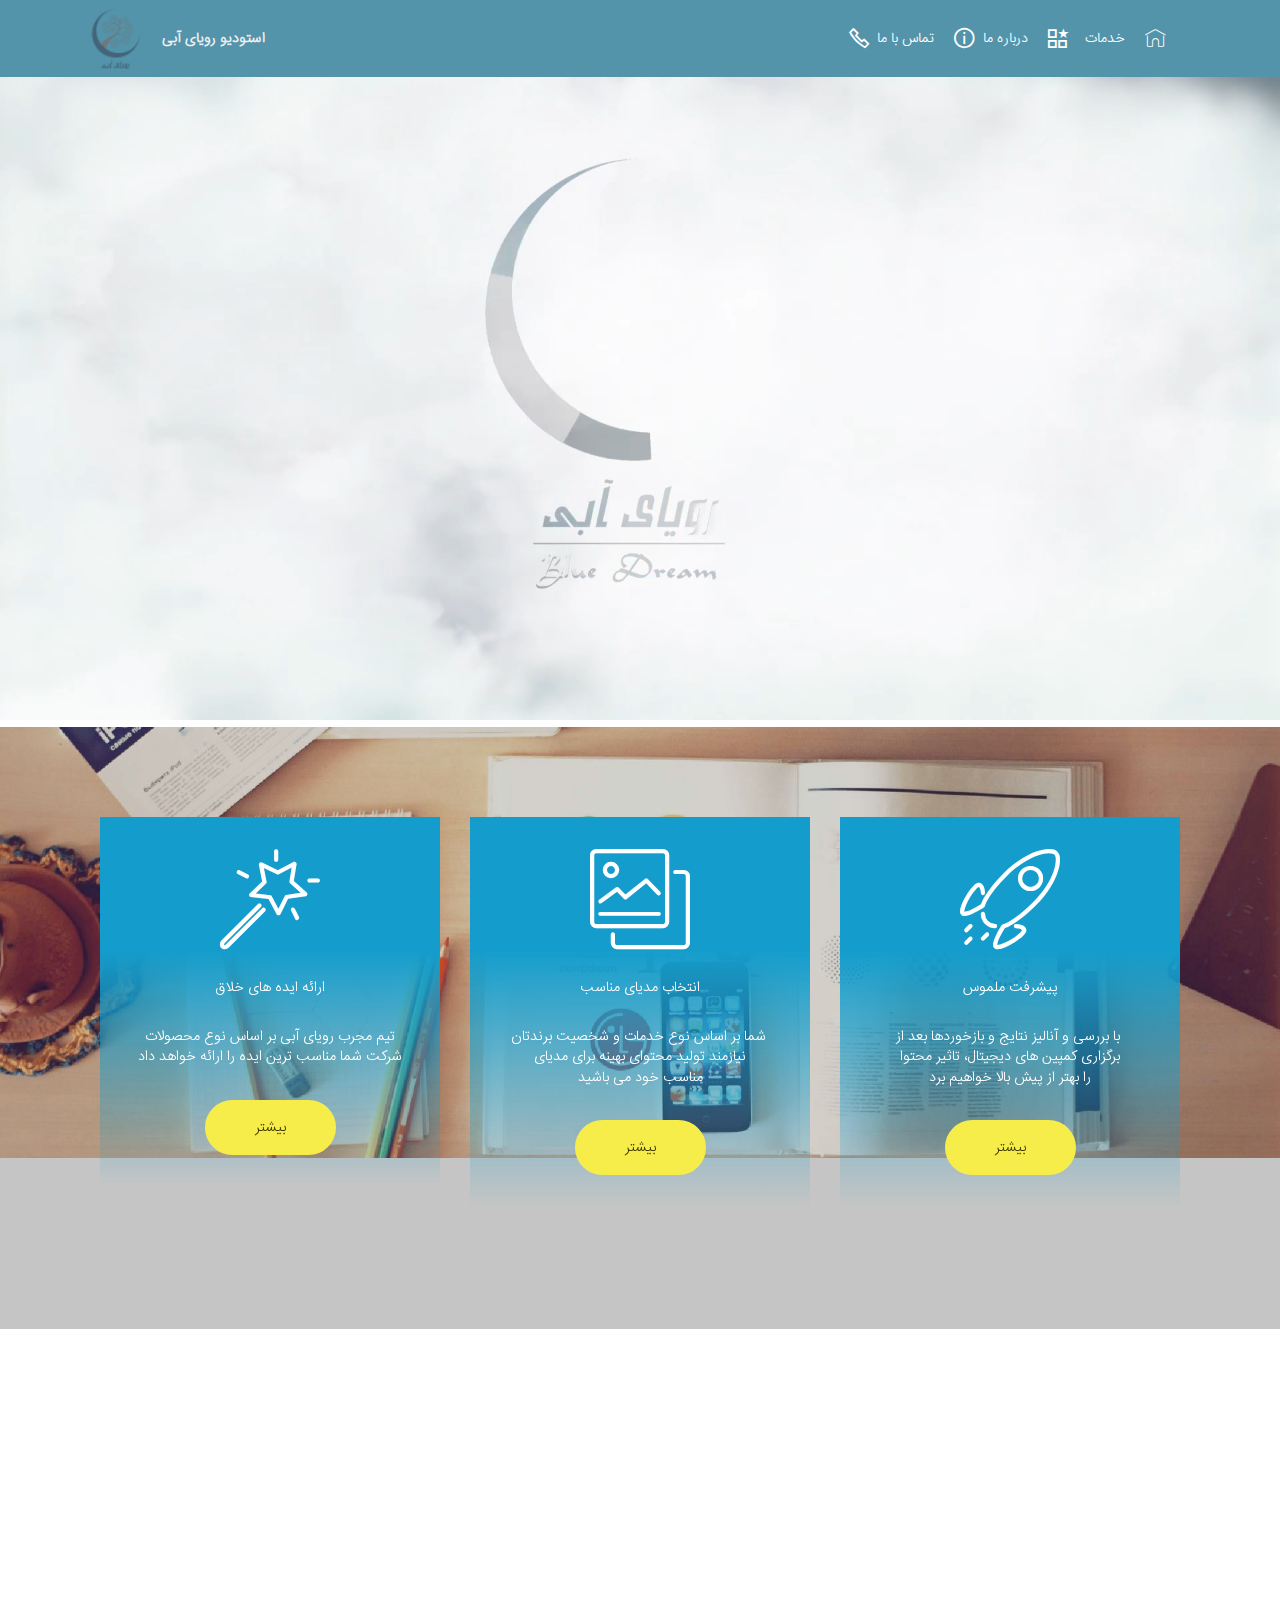
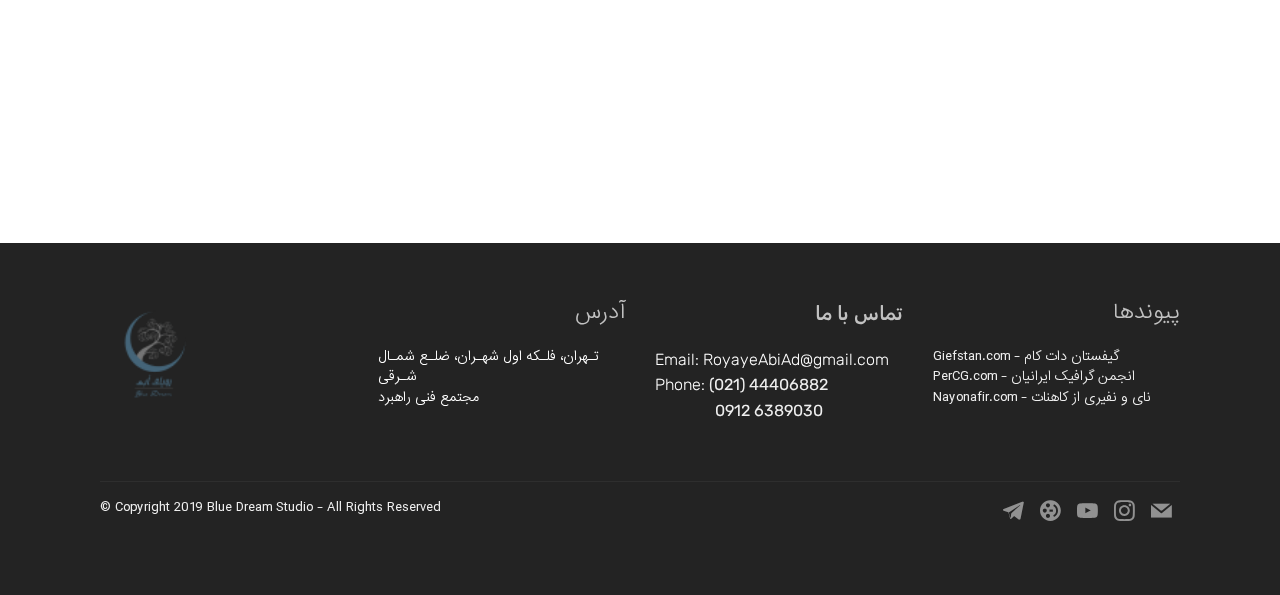
==== aboutus.html @ 504eef35 "ok" ====
<!DOCTYPE html>
<html  >
<head>
 
  <meta charset="UTF-8">
  <meta http-equiv="X-UA-Compatible" content="IE=edge">
  
  <meta name="viewport" content="width=device-width, initial-scale=1, minimum-scale=1">
  <link rel="shortcut icon" href="assets/images/logotransparent-1-96x74.png" type="image/x-icon">
  <meta name="description" content="صفحه ارتباط با استودیو رویای آبی">
  
  <title>درباره ما</title>
  <link rel="stylesheet" href="assets/web/assets/mobirise-icons2/mobirise2.css">
  <link rel="stylesheet" href="assets/web/assets/mobirise-icons/mobirise-icons.css">
  <link rel="stylesheet" href="assets/tether/tether.min.css">
  <link rel="stylesheet" href="assets/bootstrap/css/bootstrap.min.css">
  <link rel="stylesheet" href="assets/bootstrap/css/bootstrap-grid.min.css">
  <link rel="stylesheet" href="assets/bootstrap/css/bootstrap-reboot.min.css">
  <link rel="stylesheet" href="assets/dropdown/css/style.css">
  <link rel="stylesheet" href="assets/socicon/css/styles.css">
  <link rel="stylesheet" href="assets/theme/css/style.css">
  <link href="assets/fonts/style.css" rel="stylesheet">
  <link rel="stylesheet" href="assets/MH/css/mbr-additional.css" type="text/css">
  
  
  
</head>
<body>
  <section class="menu cid-rrZUetpNCI" once="menu" id="menu1-r">

    

    <nav class="navbar navbar-expand beta-menu navbar-dropdown align-items-center navbar-fixed-top navbar-toggleable-sm">
        <button class="navbar-toggler navbar-toggler-right" type="button" data-toggle="collapse" data-target="#navbarSupportedContent" aria-controls="navbarSupportedContent" aria-expanded="false" aria-label="Toggle navigation">
            <div class="hamburger">
                <span></span>
                <span></span>
                <span></span>
                <span></span>
            </div>
        </button>
        <div class="menu-logo">
            <div class="navbar-brand">
                <span class="navbar-logo">
                    <a href="index.html">
                         <img src="assets/images/logotransparent-1-96x74.png" alt="Blue Dream Studio" title="Blue Dream Studio" style="height: 3.8rem;">
                    </a>
                </span>
                <span class="navbar-caption-wrap"><a class="navbar-caption text-primary display-7" href="index.html">استودیو رویای آبی</a></span>
            </div>
        </div>
         <div class="collapse navbar-collapse" id="navbarSupportedContent">
            <ul class="navbar-nav nav-dropdown nav-right" data-app-modern-menu="true"><li class="nav-item">
                    <a class="nav-link link text-white display-7" href="">
                        </a>
                </li>
                <li class="nav-item"><a class="nav-link link text-white display-7" href="Contact.html"><span class="mobi-mbri mobi-mbri-phone mbr-iconfont mbr-iconfont-btn"></span>
                        تماس با ما</a></li><li class="nav-item"><a class="nav-link link text-white display-7" href="aboutus.html"><span class="mobi-mbri mobi-mbri-info mbr-iconfont mbr-iconfont-btn"></span>
                        درباره ما</a></li><li class="nav-item"><a class="nav-link link text-white display-7" href="services.html"><span class="mobi-mbri mobi-mbri-features mbr-iconfont mbr-iconfont-btn"></span>
                        &nbsp; خدمات</a></li><li class="nav-item">
                    <a class="nav-link link text-white display-7" href="index.html"><span class="mbri-home mbr-iconfont mbr-iconfont-btn"></span>&nbsp; &nbsp;&nbsp;</a>
                </li></ul>
            
        </div>
    </nav>
</section>
         		<video width="100%"  autoplay loop muted>
  <source src="assets/images/RoyayeAbiLogolow.mp4" type="video/mp4">
   
Your browser does not support the video tag.
</video> 
 

<section class="features8 cid-rs011pUwCo mbr-parallax-background" id="features8-10">

    

    <div class="mbr-overlay" style="opacity: 0.2; background-color: rgb(35, 35, 35);">
    </div>

    <div class="container">
        <div class="media-container-row">

            <div class="card  col-12 col-md-6 col-lg-4">
                <div class="card-img">
                    <span class="mbr-iconfont mbri-magic-stick"></span>
                </div>
                <div class="card-box align-center">
                    <h4 class="card-title mbr-fonts-style display-7">ارائه ایده های خلاق</h4>
                    <p class="mbr-text mbr-fonts-style display-7">
                       تیم مجرب رویای آبی بر اساس نوع محصولات<br>شرکت شما مناسب ترین ایده را ارائه خواهد داد</p>
                    <div class="mbr-section-btn text-center"><a href="aboutus.html" class="btn btn-success display-7">بیشتر</a></div>
                </div>
            </div>

            <div class="card  col-12 col-md-6 col-lg-4">
                <div class="card-img">
                    <span class="mbr-iconfont mbri-photos"></span>
                </div>
                <div class="card-box align-center">
                    <h4 class="card-title mbr-fonts-style display-7">
                        انتخاب مدیای مناسب</h4>
                    <p class="mbr-text mbr-fonts-style display-7">شما بر اساس نوع خدمات و شخصیت برندتان&nbsp;<br>نیازمند تولید محتوای بهینه برای مدیای<br>مناسب خود می باشید</p>
                    <div class="mbr-section-btn text-center"><a href="aboutus.html" class="btn btn-success display-7">
                            بیشتر</a></div>
                </div>
            </div>

            <div class="card  col-12 col-md-6 col-lg-4">
                <div class="card-img">
                    <span class="mbr-iconfont mbri-rocket"></span>
                </div>
                <div class="card-box align-center">
                    <h4 class="card-title mbr-fonts-style display-7">پیشرفت ملموس</h4>
                    <p class="mbr-text mbr-fonts-style display-7">با بررسی و آنالیز نتایج و بازخوردها بعد از&nbsp;<br>برگزاری کمپین های دیجیتال، تاثیر محتوا<br>را بهتر از پیش بالا خواهیم برد</p>
                    <div class="mbr-section-btn text-center"><a href="aboutus.html" class="btn btn-success display-7">
                            بیشتر</a></div>
                </div>
            </div>

            
        </div>
    </div>
</section>

<section class="mbr-section article content1 cid-rs01nI4lnf" id="content1-11">
    
     

    <div class="container">
        <div class="media-container-row">

		
            <div class="mbr-text col-12 mbr-fonts-style display-7 col-md-12"><p>
             <iframe style="border:none" width="450em" height="250em" scrolling="no" src="assets/d3.html "></iframe>  

				</div>
			 
    </div>
</section>

<section class="cid-rrZUev8ZhZ" id="footer1-u">

    

    

    <div class="container">
        <div class="media-container-row content text-white">
            <div class="col-12 col-md-3">
                <div class="media-wrap">
                    <a href="index.html">
                        <img src="assets/images/logotransparent-96x74.png" alt="Blue Dream Studio" title="Blue Dream Studio">
                    </a>
                </div>
            </div>
            <div class="col-12 col-md-3 mbr-fonts-style display-7">
                <h5 class="pb-3">
                    آدرس</h5>
                <p class="mbr-text">تـهران، فلـکه اول شهـران، ضلـع شمـال شـرقی &nbsp;<br>مجتمع فنی راهبرد</p>
            </div>
            <div class="col-12 col-md-3 mbr-fonts-style display-4">
                <h5 class="pb-3">
                    تماس با ما</h5>
                <p class="mbr-text">
                    Email: RoyayeAbiAd@gmail.com &nbsp;&nbsp;<br>Phone: <a href="tel:02144406882">(021) 44406882</a><br>&nbsp; &nbsp; &nbsp; &nbsp; &nbsp; &nbsp; &nbsp; &nbsp;<a href="tel:00989126389030 ">0912 6389030 </a>&nbsp; &nbsp; &nbsp; &nbsp; &nbsp;<br><br></p>
            </div>
            <div class="col-12 col-md-3 mbr-fonts-style display-7">
                <h5 class="pb-3">پیوندها</h5>
                <p class="mbr-text"><a href="http://gifestan.com" target="_blank">Giefstan.com - گیفستان دات کام</a><br><a href="http://percg.com" target="_blank">PerCG.com - انجمن گرافیک ایرانیان</a><br><a class="text-primary" href="http://nayonafir.com" target="_blank">Nayonafir.com - نای و نفیری از کاهنات</a></p>
            </div>
        </div>
        <div class="footer-lower">
            <div class="media-container-row">
                <div class="col-sm-12">
                    <hr>
                </div>
            </div>
            <div class="media-container-row mbr-white">
                <div class="col-sm-6 copyright">
                    <p class="mbr-text mbr-fonts-style display-7"><a href="index.html">
                        © Copyright 2019 Blue Dream Studio - All Rights Reserved
                    </a></p>
                </div>
                <div class="col-md-6">
                    <div class="social-list align-right">
                        <div class="soc-item">
                            <a href="https://telegram.me/royayeabi_studio" target="_blank">
                                <span class="mbr-iconfont mbr-iconfont-social socicon-telegram socicon"></span>
                            </a>
                        </div>
                        <div class="soc-item">
                            <a href="https://www.aparat.com/MiladHatam_Video" target="_blank">
                                <span class="mbr-iconfont mbr-iconfont-social socicon-filmweb socicon"></span>
                            </a>
                        </div>
                        <div class="soc-item">
                            <a href="https://www.youtube.com/channel/UCmaYVQgAFOvryqPylAydttg" target="_blank">
                                <span class="mbr-iconfont mbr-iconfont-social socicon-youtube socicon"></span>
                            </a>
                        </div>
                        <div class="soc-item">
                            <a href="https://instagram.com/royayeabi_studio" target="_blank">
                                <span class="mbr-iconfont mbr-iconfont-social socicon-instagram socicon"></span>
                            </a>
                        </div>
                        <div class="soc-item">
                            <a href="mailto:RoyayeAbiAd@gmail.com">
                                <span class="mbr-iconfont mbr-iconfont-social socicon-mail socicon"></span>
                            </a>
                        </div>
                        
                    </div>
                </div>
            </div>
        </div>
    </div>
</section>


  <script src="assets/web/assets/jquery/jquery.min.js"></script>
  <script src="assets/popper/popper.min.js"></script>
  <script src="assets/tether/tether.min.js"></script>
  <script src="assets/bootstrap/js/bootstrap.min.js"></script>
  <script src="assets/dropdown/js/script.min.js"></script>
  <script src="assets/ytplayer/jquery.mb.ytplayer.min.js"></script>
  <script src="assets/vimeoplayer/jquery.mb.vimeo_player.js"></script>
  <script src="assets/parallax/jarallax.min.js"></script>
  <script src="assets/smoothscroll/smooth-scroll.js"></script>
  <script src="assets/touchswipe/jquery.touch-swipe.min.js"></script>
  <script src="assets/theme/js/script.js"></script>
  
  
</body>
</html>
---- assets/web/assets/mobirise-icons2/mobirise2.css ----
@font-face {
  font-family: 'Moririse2';
  src:  url('mobirise2.eot?f2bix4');
  src:  url('mobirise2.eot?f2bix4#iefix') format('embedded-opentype'),
    url('mobirise2.ttf?f2bix4') format('truetype'),
    url('mobirise2.woff?f2bix4') format('woff'),
    url('mobirise2.svg?f2bix4#mobirise2') format('svg');
  font-weight: normal;
  font-style: normal;
}

[class^="mobi-"], [class*=" mobi-"] {
  /* use !important to prevent issues with browser extensions that change fonts */
  font-family: 'Moririse2' !important;
  speak: none;
  font-style: normal;
  font-weight: normal;
  font-variant: normal;
  text-transform: none;
  line-height: 1;

  /* Better Font Rendering =========== */
  -webkit-font-smoothing: antialiased;
  -moz-osx-font-smoothing: grayscale;
}

.mobi-mbri-add-submenu:before {
  content: "\e900";
}
.mobi-mbri-alert:before {
  content: "\e901";
}
.mobi-mbri-align-center:before {
  content: "\e902";
}
.mobi-mbri-align-justify:before {
  content: "\e903";
}
.mobi-mbri-align-left:before {
  content: "\e904";
}
.mobi-mbri-align-right:before {
  content: "\e905";
}
.mobi-mbri-android:before {
  content: "\e906";
}
.mobi-mbri-apple:before {
  content: "\e907";
}
.mobi-mbri-arrow-down:before {
  content: "\e908";
}
.mobi-mbri-arrow-next:before {
  content: "\e909";
}
.mobi-mbri-arrow-prev:before {
  content: "\e90a";
}
.mobi-mbri-arrow-up:before {
  content: "\e90b";
}
.mobi-mbri-bold:before {
  content: "\e90c";
}
.mobi-mbri-bookmark:before {
  content: "\e90d";
}
.mobi-mbri-bootstrap:before {
  content: "\e90e";
}
.mobi-mbri-briefcase:before {
  content: "\e90f";
}
.mobi-mbri-browse:before {
  content: "\e910";
}
.mobi-mbri-bulleted-list:before {
  content: "\e911";
}
.mobi-mbri-calendar:before {
  content: "\e912";
}
.mobi-mbri-camera:before {
  content: "\e913";
}
.mobi-mbri-cart-add:before {
  content: "\e914";
}
.mobi-mbri-cart-full:before {
  content: "\e915";
}
.mobi-mbri-cash:before {
  content: "\e916";
}
.mobi-mbri-change-style:before {
  content: "\e917";
}
.mobi-mbri-chat:before {
  content: "\e918";
}
.mobi-mbri-clock:before {
  content: "\e919";
}
.mobi-mbri-close:before {
  content: "\e91a";
}
.mobi-mbri-cloud:before {
  content: "\e91b";
}
.mobi-mbri-code:before {
  content: "\e91c";
}
.mobi-mbri-contact-form:before {
  content: "\e91d";
}
.mobi-mbri-credit-card:before {
  content: "\e91e";
}
.mobi-mbri-cursor-click:before {
  content: "\e91f";
}
.mobi-mbri-cust-feedback:before {
  content: "\e920";
}
.mobi-mbri-database:before {
  content: "\e921";
}
.mobi-mbri-delivery:before {
  content: "\e922";
}
.mobi-mbri-desktop:before {
  content: "\e923";
}
.mobi-mbri-devices:before {
  content: "\e924";
}
.mobi-mbri-down:before {
  content: "\e925";
}
.mobi-mbri-download-2:before {
  content: "\e926";
}
.mobi-mbri-download:before {
  content: "\e927";
}
.mobi-mbri-drag-n-drop-2:before {
  content: "\e928";
}
.mobi-mbri-drag-n-drop:before {
  content: "\e929";
}
.mobi-mbri-edit-2:before {
  content: "\e92a";
}
.mobi-mbri-edit:before {
  content: "\e92b";
}
.mobi-mbri-error:before {
  content: "\e92c";
}
.mobi-mbri-extension:before {
  content: "\e92d";
}
.mobi-mbri-features:before {
  content: "\e92e";
}
.mobi-mbri-file:before {
  content: "\e92f";
}
.mobi-mbri-flag:before {
  content: "\e930";
}
.mobi-mbri-folder:before {
  content: "\e931";
}
.mobi-mbri-gift:before {
  content: "\e932";
}
.mobi-mbri-github:before {
  content: "\e933";
}
.mobi-mbri-globe-2:before {
  content: "\e934";
}
.mobi-mbri-globe:before {
  content: "\e935";
}
.mobi-mbri-growing-chart:before {
  content: "\e936";
}
.mobi-mbri-hearth:before {
  content: "\e937";
}
.mobi-mbri-help:before {
  content: "\e938";
}
.mobi-mbri-home:before {
  content: "\e939";
}
.mobi-mbri-hot-cup:before {
  content: "\e93a";
}
.mobi-mbri-idea:before {
  content: "\e93b";
}
.mobi-mbri-image-gallery:before {
  content: "\e93c";
}
.mobi-mbri-image-slider:before {
  content: "\e93d";
}
.mobi-mbri-info:before {
  content: "\e93e";
}
.mobi-mbri-italic:before {
  content: "\e93f";
}
.mobi-mbri-key:before {
  content: "\e940";
}
.mobi-mbri-laptop:before {
  content: "\e941";
}
.mobi-mbri-layers:before {
  content: "\e942";
}
.mobi-mbri-left-right:before {
  content: "\e943";
}
.mobi-mbri-left:before {
  content: "\e944";
}
.mobi-mbri-letter:before {
  content: "\e945";
}
.mobi-mbri-like:before {
  content: "\e946";
}
.mobi-mbri-link:before {
  content: "\e947";
}
.mobi-mbri-lock:before {
  content: "\e948";
}
.mobi-mbri-login:before {
  content: "\e949";
}
.mobi-mbri-logout:before {
  content: "\e94a";
}
.mobi-mbri-magic-stick:before {
  content: "\e94b";
}
.mobi-mbri-map-pin:before {
  content: "\e94c";
}
.mobi-mbri-menu:before {
  content: "\e94d";
}
.mobi-mbri-mobile-2:before {
  content: "\e94e";
}
.mobi-mbri-mobile-horizontal:before {
  content: "\e94f";
}
.mobi-mbri-mobile:before {
  content: "\e950";
}
.mobi-mbri-mobirise:before {
  content: "\e951";
}
.mobi-mbri-more-horizontal:before {
  content: "\e952";
}
.mobi-mbri-more-vertical:before {
  content: "\e953";
}
.mobi-mbri-music:before {
  content: "\e954";
}
.mobi-mbri-new-file:before {
  content: "\e955";
}
.mobi-mbri-numbered-list:before {
  content: "\e956";
}
.mobi-mbri-opened-folder:before {
  content: "\e957";
}
.mobi-mbri-pages:before {
  content: "\e958";
}
.mobi-mbri-paper-plane:before {
  content: "\e959";
}
.mobi-mbri-paperclip:before {
  content: "\e95a";
}
.mobi-mbri-phone:before {
  content: "\e95b";
}
.mobi-mbri-photo:before {
  content: "\e95c";
}
.mobi-mbri-photos:before {
  content: "\e95d";
}
.mobi-mbri-pin:before {
  content: "\e95e";
}
.mobi-mbri-play:before {
  content: "\e95f";
}
.mobi-mbri-plus:before {
  content: "\e960";
}
.mobi-mbri-preview:before {
  content: "\e961";
}
.mobi-mbri-print:before {
  content: "\e962";
}
.mobi-mbri-protect:before {
  content: "\e963";
}
.mobi-mbri-question:before {
  content: "\e964";
}
.mobi-mbri-quote-left:before {
  content: "\e965";
}
.mobi-mbri-quote-right:before {
  content: "\e966";
}
.mobi-mbri-redo:before {
  content: "\e967";
}
.mobi-mbri-refresh:before {
  content: "\e968";
}
.mobi-mbri-responsive-2:before {
  content: "\e969";
}
.mobi-mbri-responsive:before {
  content: "\e96a";
}
.mobi-mbri-right:before {
  content: "\e96b";
}
.mobi-mbri-rocket:before {
  content: "\e96c";
}
.mobi-mbri-sad-face:before {
  content: "\e96d";
}
.mobi-mbri-sale:before {
  content: "\e96e";
}
.mobi-mbri-save:before {
  content: "\e96f";
}
.mobi-mbri-search:before {
  content: "\e970";
}
.mobi-mbri-setting-2:before {
  content: "\e971";
}
.mobi-mbri-setting-3:before {
  content: "\e972";
}
.mobi-mbri-setting:before {
  content: "\e973";
}
.mobi-mbri-share:before {
  content: "\e974";
}
.mobi-mbri-shopping-bag:before {
  content: "\e975";
}
.mobi-mbri-shopping-basket:before {
  content: "\e976";
}
.mobi-mbri-shopping-cart:before {
  content: "\e977";
}
.mobi-mbri-sites:before {
  content: "\e978";
}
.mobi-mbri-smile-face:before {
  content: "\e979";
}
.mobi-mbri-speed:before {
  content: "\e97a";
}
.mobi-mbri-star:before {
  content: "\e97b";
}
.mobi-mbri-success:before {
  content: "\e97c";
}
.mobi-mbri-sun:before {
  content: "\e97d";
}
.mobi-mbri-sun2:before {
  content: "\e97e";
}
.mobi-mbri-tablet-vertical:before {
  content: "\e97f";
}
.mobi-mbri-tablet:before {
  content: "\e980";
}
.mobi-mbri-target:before {
  content: "\e981";
}
.mobi-mbri-timer:before {
  content: "\e982";
}
.mobi-mbri-to-ftp:before {
  content: "\e983";
}
.mobi-mbri-to-local-drive:before {
  content: "\e984";
}
.mobi-mbri-touch-swipe:before {
  content: "\e985";
}
.mobi-mbri-touch:before {
  content: "\e986";
}
.mobi-mbri-trash:before {
  content: "\e987";
}
.mobi-mbri-underline:before {
  content: "\e988";
}
.mobi-mbri-undo:before {
  content: "\e989";
}
.mobi-mbri-unlink:before {
  content: "\e98a";
}
.mobi-mbri-unlock:before {
  content: "\e98b";
}
.mobi-mbri-up-down:before {
  content: "\e98c";
}
.mobi-mbri-up:before {
  content: "\e98d";
}
.mobi-mbri-update:before {
  content: "\e98e";
}
.mobi-mbri-upload-2:before {
  content: "\e98f";
}
.mobi-mbri-upload:before {
  content: "\e990";
}
.mobi-mbri-user-2:before {
  content: "\e991";
}
.mobi-mbri-user:before {
  content: "\e992";
}
.mobi-mbri-users:before {
  content: "\e993";
}
.mobi-mbri-video-play:before {
  content: "\e994";
}
.mobi-mbri-video:before {
  content: "\e995";
}
.mobi-mbri-watch:before {
  content: "\e996";
}
.mobi-mbri-website-theme-2:before {
  content: "\e997";
}
.mobi-mbri-website-theme:before {
  content: "\e998";
}
.mobi-mbri-wifi:before {
  content: "\e999";
}
.mobi-mbri-windows:before {
  content: "\e99a";
}
.mobi-mbri-zoom-in:before {
  content: "\e99b";
}
.mobi-mbri-zoom-out:before {
  content: "\e99c";
}
---- assets/web/assets/mobirise-icons/mobirise-icons.css ----
@font-face {
  font-family: 'MobiriseIcons';
  src:  url('mobirise-icons.eot?spat4u');
  src:  url('mobirise-icons.eot?spat4u#iefix') format('embedded-opentype'),
    url('mobirise-icons.ttf?spat4u') format('truetype'),
    url('mobirise-icons.woff?spat4u') format('woff'),
    url('mobirise-icons.svg?spat4u#MobiriseIcons') format('svg');
  font-weight: normal;
  font-style: normal;
}

[class^="mbri-"], [class*=" mbri-"] {
  /* use !important to prevent issues with browser extensions that change fonts */
  font-family: MobiriseIcons !important;
  speak: none;
  font-style: normal;
  font-weight: normal;
  font-variant: normal;
  text-transform: none;
  line-height: 1;

  /* Better Font Rendering =========== */
  -webkit-font-smoothing: antialiased;
  -moz-osx-font-smoothing: grayscale;
}

.mbri-add-submenu:before {
  content: "\e900";
}
.mbri-alert:before {
  content: "\e901";
}
.mbri-align-center:before {
  content: "\e902";
}
.mbri-align-justify:before {
  content: "\e903";
}
.mbri-align-left:before {
  content: "\e904";
}
.mbri-align-right:before {
  content: "\e905";
}
.mbri-android:before {
  content: "\e906";
}
.mbri-apple:before {
  content: "\e907";
}
.mbri-arrow-down:before {
  content: "\e908";
}
.mbri-arrow-next:before {
  content: "\e909";
}
.mbri-arrow-prev:before {
  content: "\e90a";
}
.mbri-arrow-up:before {
  content: "\e90b";
}
.mbri-bold:before {
  content: "\e90c";
}
.mbri-bookmark:before {
  content: "\e90d";
}
.mbri-bootstrap:before {
  content: "\e90e";
}
.mbri-briefcase:before {
  content: "\e90f";
}
.mbri-browse:before {
  content: "\e910";
}
.mbri-bulleted-list:before {
  content: "\e911";
}
.mbri-calendar:before {
  content: "\e912";
}
.mbri-camera:before {
  content: "\e913";
}
.mbri-cart-add:before {
  content: "\e914";
}
.mbri-cart-full:before {
  content: "\e915";
}
.mbri-cash:before {
  content: "\e916";
}
.mbri-change-style:before {
  content: "\e917";
}
.mbri-chat:before {
  content: "\e918";
}
.mbri-clock:before {
  content: "\e919";
}
.mbri-close:before {
  content: "\e91a";
}
.mbri-cloud:before {
  content: "\e91b";
}
.mbri-code:before {
  content: "\e91c";
}
.mbri-contact-form:before {
  content: "\e91d";
}
.mbri-credit-card:before {
  content: "\e91e";
}
.mbri-cursor-click:before {
  content: "\e91f";
}
.mbri-cust-feedback:before {
  content: "\e920";
}
.mbri-database:before {
  content: "\e921";
}
.mbri-delivery:before {
  content: "\e922";
}
.mbri-desktop:before {
  content: "\e923";
}
.mbri-devices:before {
  content: "\e924";
}
.mbri-down:before {
  content: "\e925";
}
.mbri-download:before {
  content: "\e989";
}
.mbri-drag-n-drop:before {
  content: "\e927";
}
.mbri-drag-n-drop2:before {
  content: "\e928";
}
.mbri-edit:before {
  content: "\e929";
}
.mbri-edit2:before {
  content: "\e92a";
}
.mbri-error:before {
  content: "\e92b";
}
.mbri-extension:before {
  content: "\e92c";
}
.mbri-features:before {
  content: "\e92d";
}
.mbri-file:before {
  content: "\e92e";
}
.mbri-flag:before {
  content: "\e92f";
}
.mbri-folder:before {
  content: "\e930";
}
.mbri-gift:before {
  content: "\e931";
}
.mbri-github:before {
  content: "\e932";
}
.mbri-globe:before {
  content: "\e933";
}
.mbri-globe-2:before {
  content: "\e934";
}
.mbri-growing-chart:before {
  content: "\e935";
}
.mbri-hearth:before {
  content: "\e936";
}
.mbri-help:before {
  content: "\e937";
}
.mbri-home:before {
  content: "\e938";
}
.mbri-hot-cup:before {
  content: "\e939";
}
.mbri-idea:before {
  content: "\e93a";
}
.mbri-image-gallery:before {
  content: "\e93b";
}
.mbri-image-slider:before {
  content: "\e93c";
}
.mbri-info:before {
  content: "\e93d";
}
.mbri-italic:before {
  content: "\e93e";
}
.mbri-key:before {
  content: "\e93f";
}
.mbri-laptop:before {
  content: "\e940";
}
.mbri-layers:before {
  content: "\e941";
}
.mbri-left-right:before {
  content: "\e942";
}
.mbri-left:before {
  content: "\e943";
}
.mbri-letter:before {
  content: "\e944";
}
.mbri-like:before {
  content: "\e945";
}
.mbri-link:before {
  content: "\e946";
}
.mbri-lock:before {
  content: "\e947";
}
.mbri-login:before {
  content: "\e948";
}
.mbri-logout:before {
  content: "\e949";
}
.mbri-magic-stick:before {
  content: "\e94a";
}
.mbri-map-pin:before {
  content: "\e94b";
}
.mbri-menu:before {
  content: "\e94c";
}
.mbri-mobile:before {
  content: "\e94d";
}
.mbri-mobile2:before {
  content: "\e94e";
}
.mbri-mobirise:before {
  content: "\e94f";
}
.mbri-more-horizontal:before {
  content: "\e950";
}
.mbri-more-vertical:before {
  content: "\e951";
}
.mbri-music:before {
  content: "\e952";
}
.mbri-new-file:before {
  content: "\e953";
}
.mbri-numbered-list:before {
  content: "\e954";
}
.mbri-opened-folder:before {
  content: "\e955";
}
.mbri-pages:before {
  content: "\e956";
}
.mbri-paper-plane:before {
  content: "\e957";
}
.mbri-paperclip:before {
  content: "\e958";
}
.mbri-photo:before {
  content: "\e959";
}
.mbri-photos:before {
  content: "\e95a";
}
.mbri-pin:before {
  content: "\e95b";
}
.mbri-play:before {
  content: "\e95c";
}
.mbri-plus:before {
  content: "\e95d";
}
.mbri-preview:before {
  content: "\e95e";
}
.mbri-print:before {
  content: "\e95f";
}
.mbri-protect:before {
  content: "\e960";
}
.mbri-question:before {
  content: "\e961";
}
.mbri-quote-left:before {
  content: "\e962";
}
.mbri-quote-right:before {
  content: "\e963";
}
.mbri-refresh:before {
  content: "\e964";
}
.mbri-responsive:before {
  content: "\e965";
}
.mbri-right:before {
  content: "\e966";
}
.mbri-rocket:before {
  content: "\e967";
}
.mbri-sad-face:before {
  content: "\e968";
}
.mbri-sale:before {
  content: "\e969";
}
.mbri-save:before {
  content: "\e96a";
}
.mbri-search:before {
  content: "\e96b";
}
.mbri-setting:before {
  content: "\e96c";
}
.mbri-setting2:before {
  content: "\e96d";
}
.mbri-setting3:before {
  content: "\e96e";
}
.mbri-share:before {
  content: "\e96f";
}
.mbri-shopping-bag:before {
  content: "\e970";
}
.mbri-shopping-basket:before {
  content: "\e971";
}
.mbri-shopping-cart:before {
  content: "\e972";
}
.mbri-sites:before {
  content: "\e973";
}
.mbri-smile-face:before {
  content: "\e974";
}
.mbri-speed:before {
  content: "\e975";
}
.mbri-star:before {
  content: "\e976";
}
.mbri-success:before {
  content: "\e977";
}
.mbri-sun:before {
  content: "\e978";
}
.mbri-sun2:before {
  content: "\e979";
}
.mbri-tablet:before {
  content: "\e97a";
}
.mbri-tablet-vertical:before {
  content: "\e97b";
}
.mbri-target:before {
  content: "\e97c";
}
.mbri-timer:before {
  content: "\e97d";
}
.mbri-to-ftp:before {
  content: "\e97e";
}
.mbri-to-local-drive:before {
  content: "\e97f";
}
.mbri-touch-swipe:before {
  content: "\e980";
}
.mbri-touch:before {
  content: "\e981";
}
.mbri-trash:before {
  content: "\e982";
}
.mbri-underline:before {
  content: "\e983";
}
.mbri-unlink:before {
  content: "\e984";
}
.mbri-unlock:before {
  content: "\e985";
}
.mbri-up-down:before {
  content: "\e986";
}
.mbri-up:before {
  content: "\e987";
}
.mbri-update:before {
  content: "\e988";
}
.mbri-upload:before {
 content: "\e926"; 
}
.mbri-user:before {
  content: "\e98a";
}
.mbri-user2:before {
  content: "\e98b";
}
.mbri-users:before {
  content: "\e98c";
}
.mbri-video:before {
  content: "\e98d";
}
.mbri-video-play:before {
  content: "\e98e";
}
.mbri-watch:before {
  content: "\e98f";
}
.mbri-website-theme:before {
  content: "\e990";
}
.mbri-wifi:before {
  content: "\e991";
}
.mbri-windows:before {
  content: "\e992";
}
.mbri-zoom-out:before {
  content: "\e993";
}
.mbri-redo:before {
  content: "\e994";
}
.mbri-undo:before {
  content: "\e995";
}
---- assets/dropdown/css/style.css ----
.navbar-dropdown {
  left: 0;
  padding: 0;
  position: absolute;
  right: 0;
  top: 0;
  transition: all 0.45s ease;
  z-index: 1030;
  background: #282828; }
  .navbar-dropdown .navbar-logo {
    margin-right: 0.8rem;
    transition: margin 0.3s ease-in-out;
    vertical-align: middle; }
    .navbar-dropdown .navbar-logo img {
      height: 3.125rem;
      transition: all 0.3s ease-in-out; }
    .navbar-dropdown .navbar-logo.mbr-iconfont {
      font-size: 3.125rem;
      line-height: 3.125rem; }
  .navbar-dropdown .navbar-caption {
    font-weight: 700;
    white-space: normal;
    vertical-align: -4px;
    line-height: 3.125rem !important; }
    .navbar-dropdown .navbar-caption, .navbar-dropdown .navbar-caption:hover {
      color: inherit;
      text-decoration: none; }
  .navbar-dropdown .mbr-iconfont + .navbar-caption {
    vertical-align: -1px; }
  .navbar-dropdown.navbar-fixed-top {
    position: fixed; }
  .navbar-dropdown .navbar-brand span {
    vertical-align: -4px; }
  .navbar-dropdown.bg-color.transparent {
    background: none; }
  .navbar-dropdown.navbar-short .navbar-brand {
    padding: 0.625rem 0; }
    .navbar-dropdown.navbar-short .navbar-brand span {
      vertical-align: -1px; }
  .navbar-dropdown.navbar-short .navbar-caption {
    line-height: 2.375rem !important;
    vertical-align: -2px; }
  .navbar-dropdown.navbar-short .navbar-logo {
    margin-right: 0.5rem; }
    .navbar-dropdown.navbar-short .navbar-logo img {
      height: 2.375rem; }
    .navbar-dropdown.navbar-short .navbar-logo.mbr-iconfont {
      font-size: 2.375rem;
      line-height: 2.375rem; }
  .navbar-dropdown.navbar-short .mbr-table-cell {
    height: 3.625rem; }
  .navbar-dropdown .navbar-close {
    left: 0.6875rem;
    position: fixed;
    top: 0.75rem;
    z-index: 1000; }
  .navbar-dropdown .hamburger-icon {
    content: "";
    display: inline-block;
    vertical-align: middle;
    width: 16px;
    -webkit-box-shadow: 0 -6px 0 1px #282828,0 0 0 1px #282828,0 6px 0 1px #282828;
    -moz-box-shadow: 0 -6px 0 1px #282828,0 0 0 1px #282828,0 6px 0 1px #282828;
    box-shadow: 0 -6px 0 1px #282828,0 0 0 1px #282828,0 6px 0 1px #282828; }

.dropdown-menu .dropdown-toggle[data-toggle="dropdown-submenu"]::after {
  border-bottom: 0.35em solid transparent;
  border-left: 0.35em solid;
  border-right: 0;
  border-top: 0.35em solid transparent;
  margin-left: 0.3rem; }

.dropdown-menu .dropdown-item:focus {
  outline: 0; }

.nav-dropdown {
  font-size: 0.75rem;
  font-weight: 500;
  height: auto !important; }
  .nav-dropdown .nav-btn {
    padding-left: 1rem; }
  .nav-dropdown .link {
    margin: .667em 1.667em;
    font-weight: 500;
    padding: 0;
    transition: color .2s ease-in-out; }
    .nav-dropdown .link.dropdown-toggle {
      margin-right: 2.583em; }
      .nav-dropdown .link.dropdown-toggle::after {
        margin-left: .25rem;
        border-top: 0.35em solid;
        border-right: 0.35em solid transparent;
        border-left: 0.35em solid transparent;
        border-bottom: 0; }
      .nav-dropdown .link.dropdown-toggle[aria-expanded="true"] {
        margin: 0;
        padding: 0.667em 3.263em  0.667em 1.667em; }
  .nav-dropdown .link::after,
  .nav-dropdown .dropdown-item::after {
    color: inherit; }
  .nav-dropdown .btn {
    font-size: 0.75rem;
    font-weight: 700;
    letter-spacing: 0;
    margin-bottom: 0;
    padding-left: 1.25rem;
    padding-right: 1.25rem; }
  .nav-dropdown .dropdown-menu {
    border-radius: 0;
    border: 0;
    left: 0;
    margin: 0;
    padding-bottom: 1.25rem;
    padding-top: 1.25rem;
    position: relative; }
  .nav-dropdown .dropdown-submenu {
    margin-left: 0.125rem;
    top: 0; }
  .nav-dropdown .dropdown-item {
    font-weight: 500;
    line-height: 2;
    padding: 0.3846em 4.615em 0.3846em 1.5385em;
    position: relative;
    transition: color .2s ease-in-out, background-color .2s ease-in-out; }
    .nav-dropdown .dropdown-item::after {
      margin-top: -0.3077em;
      position: absolute;
      right: 1.1538em;
      top: 50%; }
    .nav-dropdown .dropdown-item:focus, .nav-dropdown .dropdown-item:hover {
      background: none; }

@media (max-width: 767px) {
  .nav-dropdown.navbar-toggleable-sm {
    bottom: 0;
    display: none;
    left: 0;
    overflow-x: hidden;
    position: fixed;
    top: 0;
    transform: translateX(-100%);
    -ms-transform: translateX(-100%);
    -webkit-transform: translateX(-100%);
    width: 18.75rem;
    z-index: 999; } }
.nav-dropdown.navbar-toggleable-xl {
  bottom: 0;
  display: none;
  left: 0;
  overflow-x: hidden;
  position: fixed;
  top: 0;
  transform: translateX(-100%);
  -ms-transform: translateX(-100%);
  -webkit-transform: translateX(-100%);
  width: 18.75rem;
  z-index: 999; }

.nav-dropdown-sm {
  display: block !important;
  overflow-x: hidden;
  overflow: auto;
  padding-top: 3.875rem; }
  .nav-dropdown-sm::after {
    content: "";
    display: block;
    height: 3rem;
    width: 100%; }
  .nav-dropdown-sm.collapse.in ~ .navbar-close {
    display: block !important; }
  .nav-dropdown-sm.collapsing, .nav-dropdown-sm.collapse.in {
    transform: translateX(0);
    -ms-transform: translateX(0);
    -webkit-transform: translateX(0);
    transition: all 0.25s ease-out;
    -webkit-transition: all 0.25s ease-out;
    background: #282828; }
  .nav-dropdown-sm.collapsing[aria-expanded="false"] {
    transform: translateX(-100%);
    -ms-transform: translateX(-100%);
    -webkit-transform: translateX(-100%); }
  .nav-dropdown-sm .nav-item {
    display: block;
    margin-left: 0 !important;
    padding-left: 0; }
  .nav-dropdown-sm .link,
  .nav-dropdown-sm .dropdown-item {
    border-top: 1px dotted rgba(255, 255, 255, 0.1);
    font-size: 0.8125rem;
    line-height: 1.6;
    margin: 0 !important;
    padding: 0.875rem 2.4rem 0.875rem 1.5625rem !important;
    position: relative;
    white-space: normal; }
    .nav-dropdown-sm .link:focus, .nav-dropdown-sm .link:hover,
    .nav-dropdown-sm .dropdown-item:focus,
    .nav-dropdown-sm .dropdown-item:hover {
      background: rgba(0, 0, 0, 0.2) !important;
      color: #c0a375; }
  .nav-dropdown-sm .nav-btn {
    position: relative;
    padding: 1.5625rem 1.5625rem 0 1.5625rem; }
    .nav-dropdown-sm .nav-btn::before {
      border-top: 1px dotted rgba(255, 255, 255, 0.1);
      content: "";
      left: 0;
      position: absolute;
      top: 0;
      width: 100%; }
    .nav-dropdown-sm .nav-btn + .nav-btn {
      padding-top: 0.625rem; }
      .nav-dropdown-sm .nav-btn + .nav-btn::before {
        display: none; }
  .nav-dropdown-sm .btn {
    padding: 0.625rem 0; }
  .nav-dropdown-sm .dropdown-toggle[data-toggle="dropdown-submenu"]::after {
    margin-left: .25rem;
    border-top: 0.35em solid;
    border-right: 0.35em solid transparent;
    border-left: 0.35em solid transparent;
    border-bottom: 0; }
  .nav-dropdown-sm .dropdown-toggle[data-toggle="dropdown-submenu"][aria-expanded="true"]::after {
    border-top: 0;
    border-right: 0.35em solid transparent;
    border-left: 0.35em solid transparent;
    border-bottom: 0.35em solid; }
  .nav-dropdown-sm .dropdown-menu {
    margin: 0;
    padding: 0;
    position: relative;
    top: 0;
    left: 0;
    width: 100%;
    border: 0;
    float: none;
    border-radius: 0;
    background: none; }
  .nav-dropdown-sm .dropdown-submenu {
    left: 100%;
    margin-left: 0.125rem;
    margin-top: -1.25rem;
    top: 0; }

.navbar-toggleable-sm .nav-dropdown .dropdown-menu {
  position: absolute; }

.navbar-toggleable-sm .nav-dropdown .dropdown-submenu {
  left: 100%;
  margin-left: 0.125rem;
  margin-top: -1.25rem;
  top: 0; }

.navbar-toggleable-sm.opened .nav-dropdown .dropdown-menu {
  position: relative; }

.navbar-toggleable-sm.opened .nav-dropdown .dropdown-submenu {
  left: 0;
  margin-left: 00rem;
  margin-top: 0rem;
  top: 0; }

.is-builder .nav-dropdown.collapsing {
  transition: none !important; }

/*# sourceMappingURL=style.css.map */
---- assets/socicon/css/styles.css ----
@charset "UTF-8";

@font-face {
  font-family: "socicon";
  src:url("../fonts/socicon.eot");
  src:url("../fonts/socicon.eot?#iefix") format("embedded-opentype"),
    url("../fonts/socicon.woff") format("woff"),
    url("../fonts/socicon.ttf") format("truetype"),
    url("../fonts/socicon.svg#socicon") format("svg");
  font-weight: normal;
  font-style: normal;

}

[data-icon]:before {
  font-family: "socicon" !important;
  content: attr(data-icon);
  font-style: normal !important;
  font-weight: normal !important;
  font-variant: normal !important;
  text-transform: none !important;
  speak: none;
  line-height: 1;
  -webkit-font-smoothing: antialiased;
  -moz-osx-font-smoothing: grayscale;
}

[class^="socicon-"]:before,
[class*=" socicon-"]:before {
  font-family: "socicon" !important;
  font-style: normal !important;
  font-weight: normal !important;
  font-variant: normal !important;
  text-transform: none !important;
  speak: none;
  line-height: 1;
  -webkit-font-smoothing: antialiased;
  -moz-osx-font-smoothing: grayscale;
}

.socicon-modelmayhem:before {
  content: "\e000";
}
.socicon-mixcloud:before {
  content: "\e001";
}
.socicon-drupal:before {
  content: "\e002";
}
.socicon-swarm:before {
  content: "\e003";
}
.socicon-istock:before {
  content: "\e004";
}
.socicon-yammer:before {
  content: "\e005";
}
.socicon-ello:before {
  content: "\e006";
}
.socicon-stackoverflow:before {
  content: "\e007";
}
.socicon-persona:before {
  content: "\e008";
}
.socicon-triplej:before {
  content: "\e009";
}
.socicon-houzz:before {
  content: "\e00a";
}
.socicon-rss:before {
  content: "\e00b";
}
.socicon-paypal:before {
  content: "\e00c";
}
.socicon-odnoklassniki:before {
  content: "\e00d";
}
.socicon-airbnb:before {
  content: "\e00e";
}
.socicon-periscope:before {
  content: "\e00f";
}
.socicon-outlook:before {
  content: "\e010";
}
.socicon-coderwall:before {
  content: "\e011";
}
.socicon-tripadvisor:before {
  content: "\e012";
}
.socicon-appnet:before {
  content: "\e013";
}
.socicon-goodreads:before {
  content: "\e014";
}
.socicon-tripit:before {
  content: "\e015";
}
.socicon-lanyrd:before {
  content: "\e016";
}
.socicon-slideshare:before {
  content: "\e017";
}
.socicon-buffer:before {
  content: "\e018";
}
.socicon-disqus:before {
  content: "\e019";
}
.socicon-vkontakte:before {
  content: "\e01a";
}
.socicon-whatsapp:before {
  content: "\e01b";
}
.socicon-patreon:before {
  content: "\e01c";
}
.socicon-storehouse:before {
  content: "\e01d";
}
.socicon-pocket:before {
  content: "\e01e";
}
.socicon-mail:before {
  content: "\e01f";
}
.socicon-blogger:before {
  content: "\e020";
}
.socicon-technorati:before {
  content: "\e021";
}
.socicon-reddit:before {
  content: "\e022";
}
.socicon-dribbble:before {
  content: "\e023";
}
.socicon-stumbleupon:before {
  content: "\e024";
}
.socicon-digg:before {
  content: "\e025";
}
.socicon-envato:before {
  content: "\e026";
}
.socicon-behance:before {
  content: "\e027";
}
.socicon-delicious:before {
  content: "\e028";
}
.socicon-deviantart:before {
  content: "\e029";
}
.socicon-forrst:before {
  content: "\e02a";
}
.socicon-play:before {
  content: "\e02b";
}
.socicon-zerply:before {
  content: "\e02c";
}
.socicon-wikipedia:before {
  content: "\e02d";
}
.socicon-apple:before {
  content: "\e02e";
}
.socicon-flattr:before {
  content: "\e02f";
}
.socicon-github:before {
  content: "\e030";
}
.socicon-renren:before {
  content: "\e031";
}
.socicon-friendfeed:before {
  content: "\e032";
}
.socicon-newsvine:before {
  content: "\e033";
}
.socicon-identica:before {
  content: "\e034";
}
.socicon-bebo:before {
  content: "\e035";
}
.socicon-zynga:before {
  content: "\e036";
}
.socicon-steam:before {
  content: "\e037";
}
.socicon-xbox:before {
  content: "\e038";
}
.socicon-windows:before {
  content: "\e039";
}
.socicon-qq:before {
  content: "\e03a";
}
.socicon-douban:before {
  content: "\e03b";
}
.socicon-meetup:before {
  content: "\e03c";
}
.socicon-playstation:before {
  content: "\e03d";
}
.socicon-android:before {
  content: "\e03e";
}
.socicon-snapchat:before {
  content: "\e03f";
}
.socicon-twitter:before {
  content: "\e040";
}
.socicon-facebook:before {
  content: "\e041";
}
.socicon-googleplus:before {
  content: "\e042";
}
.socicon-pinterest:before {
  content: "\e043";
}
.socicon-foursquare:before {
  content: "\e044";
}
.socicon-yahoo:before {
  content: "\e045";
}
.socicon-skype:before {
  content: "\e046";
}
.socicon-yelp:before {
  content: "\e047";
}
.socicon-feedburner:before {
  content: "\e048";
}
.socicon-linkedin:before {
  content: "\e049";
}
.socicon-viadeo:before {
  content: "\e04a";
}
.socicon-xing:before {
  content: "\e04b";
}
.socicon-myspace:before {
  content: "\e04c";
}
.socicon-soundcloud:before {
  content: "\e04d";
}
.socicon-spotify:before {
  content: "\e04e";
}
.socicon-grooveshark:before {
  content: "\e04f";
}
.socicon-lastfm:before {
  content: "\e050";
}
.socicon-youtube:before {
  content: "\e051";
}
.socicon-vimeo:before {
  content: "\e052";
}
.socicon-dailymotion:before {
  content: "\e053";
}
.socicon-vine:before {
  content: "\e054";
}
.socicon-flickr:before {
  content: "\e055";
}
.socicon-500px:before {
  content: "\e056";
}
.socicon-wordpress:before {
  content: "\e058";
}
.socicon-tumblr:before {
  content: "\e059";
}
.socicon-twitch:before {
  content: "\e05a";
}
.socicon-8tracks:before {
  content: "\e05b";
}
.socicon-amazon:before {
  content: "\e05c";
}
.socicon-icq:before {
  content: "\e05d";
}
.socicon-smugmug:before {
  content: "\e05e";
}
.socicon-ravelry:before {
  content: "\e05f";
}
.socicon-weibo:before {
  content: "\e060";
}
.socicon-baidu:before {
  content: "\e061";
}
.socicon-angellist:before {
  content: "\e062";
}
.socicon-ebay:before {
  content: "\e063";
}
.socicon-imdb:before {
  content: "\e064";
}
.socicon-stayfriends:before {
  content: "\e065";
}
.socicon-residentadvisor:before {
  content: "\e066";
}
.socicon-google:before {
  content: "\e067";
}
.socicon-yandex:before {
  content: "\e068";
}
.socicon-sharethis:before {
  content: "\e069";
}
.socicon-bandcamp:before {
  content: "\e06a";
}
.socicon-itunes:before {
  content: "\e06b";
}
.socicon-deezer:before {
  content: "\e06c";
}
.socicon-telegram:before {
  content: "\e06e";
}
.socicon-openid:before {
  content: "\e06f";
}
.socicon-amplement:before {
  content: "\e070";
}
.socicon-viber:before {
  content: "\e071";
}
.socicon-zomato:before {
  content: "\e072";
}
.socicon-draugiem:before {
  content: "\e074";
}
.socicon-endomodo:before {
  content: "\e075";
}
.socicon-filmweb:before {
  content: "\e076";
}
.socicon-stackexchange:before {
  content: "\e077";
}
.socicon-wykop:before {
  content: "\e078";
}
.socicon-teamspeak:before {
  content: "\e079";
}
.socicon-teamviewer:before {
  content: "\e07a";
}
.socicon-ventrilo:before {
  content: "\e07b";
}
.socicon-younow:before {
  content: "\e07c";
}
.socicon-raidcall:before {
  content: "\e07d";
}
.socicon-mumble:before {
  content: "\e07e";
}
.socicon-medium:before {
  content: "\e06d";
}
.socicon-bebee:before {
  content: "\e07f";
}
.socicon-hitbox:before {
  content: "\e080";
}
.socicon-reverbnation:before {
  content: "\e081";
}
.socicon-formulr:before {
  content: "\e082";
}
.socicon-instagram:before {
  content: "\e057";
}
.socicon-battlenet:before {
  content: "\e083";
}
.socicon-chrome:before {
  content: "\e084";
}
.socicon-discord:before {
  content: "\e086";
}
.socicon-issuu:before {
  content: "\e087";
}
.socicon-macos:before {
  content: "\e088";
}
.socicon-firefox:before {
  content: "\e089";
}
.socicon-opera:before {
  content: "\e08d";
}
.socicon-keybase:before {
  content: "\e090";
}
.socicon-alliance:before {
  content: "\e091";
}
.socicon-livejournal:before {
  content: "\e092";
}
.socicon-googlephotos:before {
  content: "\e093";
}
.socicon-horde:before {
  content: "\e094";
}
.socicon-etsy:before {
  content: "\e095";
}
.socicon-zapier:before {
  content: "\e096";
}
.socicon-google-scholar:before {
  content: "\e097";
}
.socicon-researchgate:before {
  content: "\e098";
}
.socicon-wechat:before {
  content: "\e099";
}
.socicon-strava:before {
  content: "\e09a";
}
.socicon-line:before {
  content: "\e09b";
}
.socicon-lyft:before {
  content: "\e09c";
}
.socicon-uber:before {
  content: "\e09d";
}
.socicon-songkick:before {
  content: "\e09e";
}
.socicon-viewbug:before {
  content: "\e09f";
}
.socicon-googlegroups:before {
  content: "\e0a0";
}
.socicon-quora:before {
  content: "\e073";
}
.socicon-diablo:before {
  content: "\e085";
}
.socicon-blizzard:before {
  content: "\e0a1";
}
.socicon-hearthstone:before {
  content: "\e08b";
}
.socicon-heroes:before {
  content: "\e08a";
}
.socicon-overwatch:before {
  content: "\e08c";
}
.socicon-warcraft:before {
  content: "\e08e";
}
.socicon-starcraft:before {
  content: "\e08f";
}
.socicon-beam:before {
  content: "\e0a2";
}
.socicon-curse:before {
  content: "\e0a3";
}
.socicon-player:before {
  content: "\e0a4";
}
.socicon-streamjar:before {
  content: "\e0a5";
}
.socicon-nintendo:before {
  content: "\e0a6";
}
.socicon-hellocoton:before {
  content: "\e0a7";
}
---- assets/theme/css/style.css ----
/*!
 * Mobirise v4 theme (https://mobirise.com/)
 * Copyright 2017 Mobirise
 */section{background-color:#eeeeee}section,.container,.container-fluid{position:relative;word-wrap:break-word}a.mbr-iconfont:hover{text-decoration:none}.article .lead p,.article .lead ul,.article .lead ol,.article .lead pre,.article .lead blockquote{margin-bottom:0}a{font-style:normal;font-weight:400;cursor:pointer}a,a:hover{text-decoration:none}figure{margin-bottom:0}body{color:#232323}h1,h2,h3,h4,h5,h6,.h1,.h2,.h3,.h4,.h5,.h6,.display-1,.display-2,.display-3,.display-4{line-height:1;word-break:break-word;word-wrap:break-word}b,strong{font-weight:bold}blockquote{padding:10px 0 10px 20px;position:relative;border-left:2px solid;border-color:#ff3366}input:-webkit-autofill,input:-webkit-autofill:hover,input:-webkit-autofill:focus,input:-webkit-autofill:active{transition-delay:9999s;transition-property:background-color, color}textarea[type="hidden"]{display:none}body{position:relative}section{background-position:50% 50%;background-repeat:no-repeat;background-size:cover}section .mbr-background-video,section .mbr-background-video-preview{position:absolute;bottom:0;left:0;right:0;top:0}.hidden{visibility:hidden}.mbr-z-index20{z-index:20}/*! Base colors */.mbr-white{color:#ffffff}.mbr-black{color:#000000}.mbr-bg-white{background-color:#ffffff}.mbr-bg-black{background-color:#000000}/*! Text-aligns */.align-left{text-align:left}.align-center{text-align:center}.align-right{text-align:right}@media (max-width: 767px){.align-left,.align-center,.align-right,.mbr-section-btn,.mbr-section-title{text-align:center}}/*! Font-weight  */.mbr-light{font-weight:300}.mbr-regular{font-weight:400}.mbr-semibold{font-weight:500}.mbr-bold{font-weight:700}/*! Media  */.media-size-item{-webkit-flex:1 1 auto;-moz-flex:1 1 auto;-ms-flex:1 1 auto;-o-flex:1 1 auto;flex:1 1 auto}.media-content{-webkit-flex-basis:100%;flex-basis:100%}.media-container-row{display:-ms-flexbox;display:-webkit-flex;display:flex;-webkit-flex-direction:row;-ms-flex-direction:row;flex-direction:row;-webkit-flex-wrap:wrap;-ms-flex-wrap:wrap;flex-wrap:wrap;-webkit-justify-content:center;-ms-flex-pack:center;justify-content:center;-webkit-align-content:center;-ms-flex-line-pack:center;align-content:center;-webkit-align-items:start;-ms-flex-align:start;align-items:start}.media-container-row .media-size-item{width:400px}.media-container-column{display:-ms-flexbox;display:-webkit-flex;display:flex;-webkit-flex-direction:column;-ms-flex-direction:column;flex-direction:column;-webkit-flex-wrap:wrap;-ms-flex-wrap:wrap;flex-wrap:wrap;-webkit-justify-content:center;-ms-flex-pack:center;justify-content:center;-webkit-align-content:center;-ms-flex-line-pack:center;align-content:center;-webkit-align-items:stretch;-ms-flex-align:stretch;align-items:stretch}.media-container-column>*{width:100%}@media (min-width: 992px){.media-container-row{-webkit-flex-wrap:nowrap;-ms-flex-wrap:nowrap;flex-wrap:nowrap}}figure{overflow:hidden}figure[mbr-media-size]{transition:width 0.1s}.mbr-figure img,.mbr-figure iframe{display:block;width:100%}.card{background-color:transparent;border:none}.card-box{flex:0 0 100%}.card-img{text-align:center;flex-shrink:0;-webkit-flex-shrink:0}.media{max-width:100%;margin:0 auto}.mbr-figure{-ms-flex-item-align:center;-ms-grid-row-align:center;-webkit-align-self:center;align-self:center}.media-container>div{max-width:100%}.mbr-figure img,.card-img img{width:100%}@media (max-width: 991px){.media-size-item{width:auto !important}.media{width:auto}.mbr-figure{width:100% !important}}/*! Buttons */.mbr-section-btn{margin-left:-.25rem;margin-right:-.25rem;font-size:0}nav .mbr-section-btn{margin-left:0rem;margin-right:0rem}/*! Btn icon margin */.btn .mbr-iconfont,.btn.btn-sm .mbr-iconfont{cursor:pointer;margin-right:0.5rem}.btn.btn-md .mbr-iconfont,.btn.btn-md .mbr-iconfont{margin-right:0.8rem}.mbr-regular{font-weight:400}.mbr-semibold{font-weight:500}.mbr-bold{font-weight:700}[type="submit"]{-webkit-appearance:none}/*! Full-screen */.mbr-fullscreen .mbr-overlay{min-height:100vh}.mbr-fullscreen{display:flex;display:-webkit-flex;display:-moz-flex;display:-ms-flex;display:-o-flex;align-items:center;-webkit-align-items:center;min-height:100vh;padding-top:3rem;padding-bottom:3rem}/*! Map */.map{height:25rem;position:relative}.map iframe{width:100%;height:100%}.form-asterisk{font-family:initial;position:absolute;top:-2px;font-weight:normal}/*! Scroll to top arrow */.mbr-arrow-up{bottom:25px;right:90px;position:fixed;text-align:right;z-index:5000;color:#ffffff;font-size:32px;transform:rotate(180deg);-webkit-transform:rotate(180deg)}.mbr-arrow-up a{background:rgba(0,0,0,0.2);border-radius:3px;color:#fff;display:inline-block;height:60px;width:60px;outline-style:none !important;position:relative;text-decoration:none;transition:all .3s ease-in-out;cursor:pointer;text-align:center}.mbr-arrow-up a:hover{background-color:rgba(0,0,0,0.4)}.mbr-arrow-up a i{line-height:60px}.mbr-arrow-up-icon{display:block;color:#fff}.mbr-arrow-up-icon::before{content:"\203a";display:inline-block;font-family:serif;font-size:32px;line-height:1;font-style:normal;position:relative;top:6px;left:-4px;-webkit-transform:rotate(-90deg);transform:rotate(-90deg)}/*! Arrow Down */.mbr-arrow{position:absolute;bottom:45px;left:50%;width:60px;height:60px;cursor:pointer;background-color:rgba(80,80,80,0.5);border-radius:50%;-webkit-transform:translateX(-50%);transform:translateX(-50%)}.mbr-arrow>a{display:inline-block;text-decoration:none;outline-style:none;-webkit-animation:arrowdown 1.7s ease-in-out infinite;animation:arrowdown 1.7s ease-in-out infinite}.mbr-arrow>a>i{position:absolute;top:-2px;left:15px;font-size:2rem}@keyframes arrowdown{0%{transform:translateY(0px);-webkit-transform:translateY(0px)}50%{transform:translateY(-5px);-webkit-transform:translateY(-5px)}100%{transform:translateY(0px);-webkit-transform:translateY(0px)}}@-webkit-keyframes arrowdown{0%{transform:translateY(0px);-webkit-transform:translateY(0px)}50%{transform:translateY(-5px);-webkit-transform:translateY(-5px)}100%{transform:translateY(0px);-webkit-transform:translateY(0px)}}@media (max-width: 500px){.mbr-arrow-up{left:50%;right:auto;transform:translateX(-50%) rotate(180deg);-webkit-transform:translateX(-50%) rotate(180deg)}}@keyframes gradient-animation{from{background-position:0% 100%;animation-timing-function:ease-in-out}to{background-position:100% 0%;animation-timing-function:ease-in-out}}@-webkit-keyframes gradient-animation{from{background-position:0% 100%;animation-timing-function:ease-in-out}to{background-position:100% 0%;animation-timing-function:ease-in-out}}.bg-gradient{background-size:200% 200%;animation:gradient-animation 5s infinite alternate;-webkit-animation:gradient-animation 5s infinite alternate}.menu .navbar-brand{display:-webkit-flex}.menu .navbar-brand span{display:flex;display:-webkit-flex}.menu .navbar-brand .navbar-caption-wrap{display:-webkit-flex}.menu .navbar-brand .navbar-logo img{display:-webkit-flex}@media (min-width: 768px) and (max-width: 991px){.menu .navbar-toggleable-sm .navbar-nav{display:-webkit-box;display:-webkit-flex;display:-ms-flexbox}}@media (max-width: 991px){.menu .navbar-collapse{max-height:93.5vh}.menu .navbar-collapse.show{overflow:auto}}@media (min-width: 992px){.menu .navbar-nav.nav-dropdown{display:-webkit-flex}.menu .navbar-toggleable-sm .navbar-collapse{display:-webkit-flex !important}.menu .collapsed .navbar-collapse{max-height:93.5vh}.menu .collapsed .navbar-collapse.show{overflow:auto}}@media (max-width: 767px){.menu .navbar-collapse{max-height:80vh}}.navbar{display:-webkit-flex;-webkit-flex-wrap:wrap;-webkit-align-items:center;-webkit-justify-content:space-between}.navbar-collapse{-webkit-flex-basis:100%;-webkit-flex-grow:1;-webkit-align-items:center}.nav-dropdown .link{padding:.667em 1.667em !important;margin:0 !important}.nav{display:-webkit-flex;-webkit-flex-wrap:wrap}.row{display:-webkit-flex;-webkit-flex-wrap:wrap}.justify-content-center{-webkit-justify-content:center}.form-inline{display:-webkit-flex;-webkit-flex-flow:row wrap;-webkit-align-items:center}.card-wrapper{-webkit-flex:1}.carousel-control{z-index:10;display:-webkit-flex;-webkit-align-items:center;-webkit-justify-content:center}.carousel-controls{display:-webkit-flex}.media{display:-webkit-flex}.form-group:focus{outline:none}.jq-selectbox__select{padding:1.07em .5em;position:absolute;top:0;left:0;width:100%}.jq-selectbox__dropdown{position:absolute;top:100% !important;left:0 !important;width:100% !important}.jq-selectbox__trigger-arrow{transform:translateY(-50%)}.jq-selectbox li{padding:1.07em .5em}.modal-dialog,.modal-content{height:100%}.modal-dialog .carousel-inner{height:100%;height:-webkit-fill-available;height:fill-available}.carousel-item{text-align:center}.carousel-item img{margin:auto}
.engine {
	position: absolute;
	text-indent: -2400px;
	text-align: center;
	padding: 0;
	top: 0;
	left: -2400px;
}
---- assets/fonts/style.css ----
@font-face {
   font-family: 'IRAN Sans Light';
   src: url('IRAN Sans Light/font.ttf');
}
---- assets/MH/css/mbr-additional.css ----
@import url(https://fonts.googleapis.com/css?family=Rubik:300,300i,400,400i,500,500i,700,700i,900,900i);


body {
  font-style: normal;
  line-height: 1.5;
}
.mbr-section-title {
  font-style: normal;
  line-height: 1.2;
}
.mbr-section-subtitle {
  line-height: 1.3;
}
.mbr-text {
  font-style: normal;
  line-height: 1.6;
}
.display-1 {
  font-family: 'IRAN Sans Light';
  font-size: 2.8rem;
}
.display-1 > .mbr-iconfont {
  font-size: 4.48rem;
}
.display-2 {
  font-family: 'Rubik', sans-serif;
  font-size: 3rem;
}
.display-2 > .mbr-iconfont {
  font-size: 4.8rem;
}
.display-4 {
  font-family: 'Rubik', sans-serif;
  font-size: 1rem;
}
.display-4 > .mbr-iconfont {
  font-size: 1.6rem;
}
.display-5 {
  font-family: 'IRAN Sans Light';
  font-size: 1.2rem;
}
.display-5 > .mbr-iconfont {
  font-size: 1.92rem;
}
.display-7 {
  font-family: 'IRAN Sans Light';
  font-size: 0.8rem;
}
.display-7 > .mbr-iconfont {
  font-size: 1.28rem;
}
/* ---- Fluid typography for mobile devices ---- */
/* 1.4 - font scale ratio ( bootstrap == 1.42857 ) */
/* 100vw - current viewport width */
/* (48 - 20)  48 == 48rem == 768px, 20 == 20rem == 320px(minimal supported viewport) */
/* 0.65 - min scale variable, may vary */
@media (max-width: 768px) {
  .display-1 {
    font-size: 2.24rem;
    font-size: calc( 1.63rem + (2.8 - 1.63) * ((100vw - 20rem) / (48 - 20)));
    line-height: calc( 1.4 * (1.63rem + (2.8 - 1.63) * ((100vw - 20rem) / (48 - 20))));
  }
  .display-2 {
    font-size: 2.4rem;
    font-size: calc( 1.7rem + (3 - 1.7) * ((100vw - 20rem) / (48 - 20)));
    line-height: calc( 1.4 * (1.7rem + (3 - 1.7) * ((100vw - 20rem) / (48 - 20))));
  }
  .display-4 {
    font-size: 0.8rem;
    font-size: calc( 1rem + (1 - 1) * ((100vw - 20rem) / (48 - 20)));
    line-height: calc( 1.4 * (1rem + (1 - 1) * ((100vw - 20rem) / (48 - 20))));
  }
  .display-5 {
    font-size: 0.96rem;
    font-size: calc( 1.07rem + (1.2 - 1.07) * ((100vw - 20rem) / (48 - 20)));
    line-height: calc( 1.4 * (1.07rem + (1.2 - 1.07) * ((100vw - 20rem) / (48 - 20))));
  }
}
/* Buttons */
.btn {
  font-weight: 500;
  border-width: 2px;
  font-style: normal;
  letter-spacing: 1px;
  margin: .4rem .8rem;
  white-space: normal;
  -webkit-transition: all 0.3s ease-in-out;
  -moz-transition: all 0.3s ease-in-out;
  transition: all 0.3s ease-in-out;
  display: inline-flex;
  align-items: center;
  justify-content: center;
  word-break: break-word;
  -webkit-align-items: center;
  -webkit-justify-content: center;
  display: -webkit-inline-flex;
  padding: 1rem 3rem;
  border-radius: 3px;
}
.btn-sm {
  font-weight: 500;
  letter-spacing: 1px;
  -webkit-transition: all 0.3s ease-in-out;
  -moz-transition: all 0.3s ease-in-out;
  transition: all 0.3s ease-in-out;
  padding: 0.6rem 1.5rem;
  border-radius: 3px;
}
.btn-md {
  font-weight: 500;
  letter-spacing: 1px;
  margin: .4rem .8rem !important;
  -webkit-transition: all 0.3s ease-in-out;
  -moz-transition: all 0.3s ease-in-out;
  transition: all 0.3s ease-in-out;
  padding: 1rem 3rem;
  border-radius: 3px;
}
.btn-lg {
  font-weight: 500;
  letter-spacing: 1px;
  margin: .4rem .8rem !important;
  -webkit-transition: all 0.3s ease-in-out;
  -moz-transition: all 0.3s ease-in-out;
  transition: all 0.3s ease-in-out;
  padding: 1.2rem 3.2rem;
  border-radius: 3px;
}
.bg-primary {
  background-color: #efefef !important;
}
.bg-success {
  background-color: #f7ed4a !important;
}
.bg-info {
  background-color: #82786e !important;
}
.bg-warning {
  background-color: #767676 !important;
}
.bg-danger {
  background-color: #b1a374 !important;
}
.btn-primary,
.btn-primary:active {
  background-color: #efefef !important;
  border-color: #efefef !important;
  color: #707070 !important;
}
.btn-primary:hover,
.btn-primary:focus,
.btn-primary.focus,
.btn-primary.active {
  color: #707070 !important;
  background-color: #c9c9c9 !important;
  border-color: #c9c9c9 !important;
}
.btn-primary.disabled,
.btn-primary:disabled {
  color: #707070 !important;
  background-color: #c9c9c9 !important;
  border-color: #c9c9c9 !important;
}
.btn-secondary,
.btn-secondary:active {
  background-color: #ff3366 !important;
  border-color: #ff3366 !important;
  color: #ffffff !important;
}
.btn-secondary:hover,
.btn-secondary:focus,
.btn-secondary.focus,
.btn-secondary.active {
  color: #ffffff !important;
  background-color: #e50039 !important;
  border-color: #e50039 !important;
}
.btn-secondary.disabled,
.btn-secondary:disabled {
  color: #ffffff !important;
  background-color: #e50039 !important;
  border-color: #e50039 !important;
}
.btn-info,
.btn-info:active {
  background-color: #82786e !important;
  border-color: #82786e !important;
  color: #ffffff !important;
}
.btn-info:hover,
.btn-info:focus,
.btn-info.focus,
.btn-info.active {
  color: #ffffff !important;
  background-color: #59524b !important;
  border-color: #59524b !important;
}
.btn-info.disabled,
.btn-info:disabled {
  color: #ffffff !important;
  background-color: #59524b !important;
  border-color: #59524b !important;
}
.btn-success,
.btn-success:active {
  background-color: #f7ed4a !important;
  border-color: #f7ed4a !important;
  color: #3f3c03 !important;
}
.btn-success:hover,
.btn-success:focus,
.btn-success.focus,
.btn-success.active {
  color: #3f3c03 !important;
  background-color: #eadd0a !important;
  border-color: #eadd0a !important;
}
.btn-success.disabled,
.btn-success:disabled {
  color: #3f3c03 !important;
  background-color: #eadd0a !important;
  border-color: #eadd0a !important;
}
.btn-warning,
.btn-warning:active {
  background-color: #767676 !important;
  border-color: #767676 !important;
  color: #ffffff !important;
}
.btn-warning:hover,
.btn-warning:focus,
.btn-warning.focus,
.btn-warning.active {
  color: #ffffff !important;
  background-color: #505050 !important;
  border-color: #505050 !important;
}
.btn-warning.disabled,
.btn-warning:disabled {
  color: #ffffff !important;
  background-color: #505050 !important;
  border-color: #505050 !important;
}
.btn-danger,
.btn-danger:active {
  background-color: #b1a374 !important;
  border-color: #b1a374 !important;
  color: #ffffff !important;
}
.btn-danger:hover,
.btn-danger:focus,
.btn-danger.focus,
.btn-danger.active {
  color: #ffffff !important;
  background-color: #8b7d4e !important;
  border-color: #8b7d4e !important;
}
.btn-danger.disabled,
.btn-danger:disabled {
  color: #ffffff !important;
  background-color: #8b7d4e !important;
  border-color: #8b7d4e !important;
}
.btn-white {
  color: #333333 !important;
}
.btn-white,
.btn-white:active {
  background-color: #ffffff !important;
  border-color: #ffffff !important;
  color: #808080 !important;
}
.btn-white:hover,
.btn-white:focus,
.btn-white.focus,
.btn-white.active {
  color: #808080 !important;
  background-color: #d9d9d9 !important;
  border-color: #d9d9d9 !important;
}
.btn-white.disabled,
.btn-white:disabled {
  color: #808080 !important;
  background-color: #d9d9d9 !important;
  border-color: #d9d9d9 !important;
}
.btn-black,
.btn-black:active {
  background-color: #333333 !important;
  border-color: #333333 !important;
  color: #ffffff !important;
}
.btn-black:hover,
.btn-black:focus,
.btn-black.focus,
.btn-black.active {
  color: #ffffff !important;
  background-color: #0d0d0d !important;
  border-color: #0d0d0d !important;
}
.btn-black.disabled,
.btn-black:disabled {
  color: #ffffff !important;
  background-color: #0d0d0d !important;
  border-color: #0d0d0d !important;
}
.btn-primary-outline,
.btn-primary-outline:active {
  background: none;
  border-color: #bcbcbc;
  color: #bcbcbc;
}
.btn-primary-outline:hover,
.btn-primary-outline:focus,
.btn-primary-outline.focus,
.btn-primary-outline.active {
  color: #707070;
  background-color: #efefef;
  border-color: #efefef;
}
.btn-primary-outline.disabled,
.btn-primary-outline:disabled {
  color: #707070 !important;
  background-color: #efefef !important;
  border-color: #efefef !important;
}
.btn-secondary-outline,
.btn-secondary-outline:active {
  background: none;
  border-color: #cc0033;
  color: #cc0033;
}
.btn-secondary-outline:hover,
.btn-secondary-outline:focus,
.btn-secondary-outline.focus,
.btn-secondary-outline.active {
  color: #ffffff;
  background-color: #ff3366;
  border-color: #ff3366;
}
.btn-secondary-outline.disabled,
.btn-secondary-outline:disabled {
  color: #ffffff !important;
  background-color: #ff3366 !important;
  border-color: #ff3366 !important;
}
.btn-info-outline,
.btn-info-outline:active {
  background: none;
  border-color: #4b453f;
  color: #4b453f;
}
.btn-info-outline:hover,
.btn-info-outline:focus,
.btn-info-outline.focus,
.btn-info-outline.active {
  color: #ffffff;
  background-color: #82786e;
  border-color: #82786e;
}
.btn-info-outline.disabled,
.btn-info-outline:disabled {
  color: #ffffff !important;
  background-color: #82786e !important;
  border-color: #82786e !important;
}
.btn-success-outline,
.btn-success-outline:active {
  background: none;
  border-color: #d2c609;
  color: #d2c609;
}
.btn-success-outline:hover,
.btn-success-outline:focus,
.btn-success-outline.focus,
.btn-success-outline.active {
  color: #3f3c03;
  background-color: #f7ed4a;
  border-color: #f7ed4a;
}
.btn-success-outline.disabled,
.btn-success-outline:disabled {
  color: #3f3c03 !important;
  background-color: #f7ed4a !important;
  border-color: #f7ed4a !important;
}
.btn-warning-outline,
.btn-warning-outline:active {
  background: none;
  border-color: #434343;
  color: #434343;
}
.btn-warning-outline:hover,
.btn-warning-outline:focus,
.btn-warning-outline.focus,
.btn-warning-outline.active {
  color: #ffffff;
  background-color: #767676;
  border-color: #767676;
}
.btn-warning-outline.disabled,
.btn-warning-outline:disabled {
  color: #ffffff !important;
  background-color: #767676 !important;
  border-color: #767676 !important;
}
.btn-danger-outline,
.btn-danger-outline:active {
  background: none;
  border-color: #7a6e45;
  color: #7a6e45;
}
.btn-danger-outline:hover,
.btn-danger-outline:focus,
.btn-danger-outline.focus,
.btn-danger-outline.active {
  color: #ffffff;
  background-color: #b1a374;
  border-color: #b1a374;
}
.btn-danger-outline.disabled,
.btn-danger-outline:disabled {
  color: #ffffff !important;
  background-color: #b1a374 !important;
  border-color: #b1a374 !important;
}
.btn-black-outline,
.btn-black-outline:active {
  background: none;
  border-color: #000000;
  color: #000000;
}
.btn-black-outline:hover,
.btn-black-outline:focus,
.btn-black-outline.focus,
.btn-black-outline.active {
  color: #ffffff;
  background-color: #333333;
  border-color: #333333;
}
.btn-black-outline.disabled,
.btn-black-outline:disabled {
  color: #ffffff !important;
  background-color: #333333 !important;
  border-color: #333333 !important;
}
.btn-white-outline,
.btn-white-outline:active,
.btn-white-outline.active {
  background: none;
  border-color: #ffffff;
  color: #ffffff;
}
.btn-white-outline:hover,
.btn-white-outline:focus,
.btn-white-outline.focus {
  color: #333333;
  background-color: #ffffff;
  border-color: #ffffff;
}
.text-primary {
  color: #efefef !important;
}
.text-secondary {
  color: #ff3366 !important;
}
.text-success {
  color: #f7ed4a !important;
}
.text-info {
  color: #82786e !important;
}
.text-warning {
  color: #767676 !important;
}
.text-danger {
  color: #b1a374 !important;
}
.text-white {
  color: #ffffff !important;
}
.text-black {
  color: #000000 !important;
}
a.text-primary:hover,
a.text-primary:focus {
  color: #bcbcbc !important;
}
a.text-secondary:hover,
a.text-secondary:focus {
  color: #cc0033 !important;
}
a.text-success:hover,
a.text-success:focus {
  color: #d2c609 !important;
}
a.text-info:hover,
a.text-info:focus {
  color: #4b453f !important;
}
a.text-warning:hover,
a.text-warning:focus {
  color: #434343 !important;
}
a.text-danger:hover,
a.text-danger:focus {
  color: #7a6e45 !important;
}
a.text-white:hover,
a.text-white:focus {
  color: #b3b3b3 !important;
}
a.text-black:hover,
a.text-black:focus {
  color: #4d4d4d !important;
}
.alert-success {
  background-color: #70c770;
}
.alert-info {
  background-color: #82786e;
}
.alert-warning {
  background-color: #767676;
}
.alert-danger {
  background-color: #b1a374;
}
.mbr-section-btn a.btn:not(.btn-form) {
  border-radius: 100px;
}
.mbr-section-btn a.btn:not(.btn-form):hover,
.mbr-section-btn a.btn:not(.btn-form):focus {
  box-shadow: none !important;
}
.mbr-section-btn a.btn:not(.btn-form):hover,
.mbr-section-btn a.btn:not(.btn-form):focus {
  box-shadow: 0 10px 40px 0 rgba(0, 0, 0, 0.2) !important;
  -webkit-box-shadow: 0 10px 40px 0 rgba(0, 0, 0, 0.2) !important;
}
.mbr-gallery-filter li a {
  border-radius: 100px !important;
}
.mbr-gallery-filter li.active .btn {
  background-color: #efefef;
  border-color: #efefef;
  color: #7c7c7c;
}
.mbr-gallery-filter li.active .btn:focus {
  box-shadow: none;
}
.nav-tabs .nav-link {
  border-radius: 100px !important;
}
.btn-form {
  border-radius: 0;
}
.btn-form:hover {
  cursor: pointer;
}
a,
a:hover {
  color: #efefef;
}
.mbr-plan-header.bg-primary .mbr-plan-subtitle,
.mbr-plan-header.bg-primary .mbr-plan-price-desc {
  color: #ffffff;
}
.mbr-plan-header.bg-success .mbr-plan-subtitle,
.mbr-plan-header.bg-success .mbr-plan-price-desc {
  color: #ffffff;
}
.mbr-plan-header.bg-info .mbr-plan-subtitle,
.mbr-plan-header.bg-info .mbr-plan-price-desc {
  color: #beb8b2;
}
.mbr-plan-header.bg-warning .mbr-plan-subtitle,
.mbr-plan-header.bg-warning .mbr-plan-price-desc {
  color: #b6b6b6;
}
.mbr-plan-header.bg-danger .mbr-plan-subtitle,
.mbr-plan-header.bg-danger .mbr-plan-price-desc {
  color: #dfd9c6;
}
/* Scroll to top button*/
.scrollToTop_wraper {
  display: none;
}
#scrollToTop a i:before {
  content: '';
  position: absolute;
  height: 40%;
  top: 25%;
  background: #fff;
  width: 2px;
  left: calc(50% - 1px);
}
#scrollToTop a i:after {
  content: '';
  position: absolute;
  display: block;
  border-top: 2px solid #fff;
  border-right: 2px solid #fff;
  width: 40%;
  height: 40%;
  left: 30%;
  bottom: 30%;
  transform: rotate(135deg);
  -webkit-transform: rotate(135deg);
}
/* Others*/
.note-check a[data-value=Rubik] {
  font-style: normal;
}
.mbr-arrow a {
  color: #ffffff;
}
@media (max-width: 767px) {
  .mbr-arrow {
    display: none;
  }
}
.form-control-label {
  position: relative;
  cursor: pointer;
  margin-bottom: .357em;
  padding: 0;
}
.alert {
  color: #ffffff;
  border-radius: 0;
  border: 0;
  font-size: .875rem;
  line-height: 1.5;
  margin-bottom: 1.875rem;
  padding: 1.25rem;
  position: relative;
}
.alert.alert-form::after {
  background-color: inherit;
  bottom: -7px;
  content: "";
  display: block;
  height: 14px;
  left: 50%;
  margin-left: -7px;
  position: absolute;
  transform: rotate(45deg);
  width: 14px;
  -webkit-transform: rotate(45deg);
}
.form-control {
  background-color: #f5f5f5;
  box-shadow: none;
  color: #565656;
  font-family: 'IRAN Sans Light';
  font-size: 0.8rem;
  line-height: 1.43;
  min-height: 3.5em;
  padding: 1.07em .5em;
}
.form-control > .mbr-iconfont {
  font-size: 1.28rem;
}
.form-control,
.form-control:focus {
  border: 1px solid #e8e8e8;
}
.form-active .form-control:invalid {
  border-color: red;
}
.mbr-overlay {
  background-color: #000;
  bottom: 0;
  left: 0;
  opacity: .5;
  position: absolute;
  right: 0;
  top: 0;
  z-index: 0;
  pointer-events: none;
}
blockquote {
  font-style: italic;
  padding: 10px 0 10px 20px;
  font-size: 1.09rem;
  position: relative;
  border-color: #efefef;
  border-width: 3px;
}
ul,
ol,
pre,
blockquote {
  margin-bottom: 2.3125rem;
}
pre {
  background: #f4f4f4;
  padding: 10px 24px;
  white-space: pre-wrap;
}
.inactive {
  -webkit-user-select: none;
  -moz-user-select: none;
  -ms-user-select: none;
  user-select: none;
  pointer-events: none;
  -webkit-user-drag: none;
  user-drag: none;
}
.mbr-section__comments .row {
  justify-content: center;
  -webkit-justify-content: center;
}
/* Forms */
.mbr-form .btn {
  margin: .4rem 0;
}
.mbr-form .input-group-btn a.btn {
  border-radius: 100px !important;
}
.mbr-form .input-group-btn a.btn:hover {
  box-shadow: 0 10px 40px 0 rgba(0, 0, 0, 0.2);
}
.mbr-form .input-group-btn button[type="submit"] {
  border-radius: 100px !important;
  padding: 1rem 3rem;
}
.mbr-form .input-group-btn button[type="submit"]:hover {
  box-shadow: 0 10px 40px 0 rgba(0, 0, 0, 0.2);
}
.form2 .form-control {
  border-top-left-radius: 100px;
  border-bottom-left-radius: 100px;
}
.form2 .input-group-btn a.btn {
  border-top-left-radius: 0 !important;
  border-bottom-left-radius: 0 !important;
}
.form2 .input-group-btn button[type="submit"] {
  border-top-left-radius: 0 !important;
  border-bottom-left-radius: 0 !important;
}
.form3 input[type="email"] {
  border-radius: 100px !important;
}
@media (max-width: 349px) {
  .form2 input[type="email"] {
    border-radius: 100px !important;
  }
  .form2 .input-group-btn a.btn {
    border-radius: 100px !important;
  }
  .form2 .input-group-btn button[type="submit"] {
    border-radius: 100px !important;
  }
}
@media (max-width: 767px) {
  .btn {
    font-size: .75rem !important;
  }
  .btn .mbr-iconfont {
    font-size: 1rem !important;
  }
}
/* Social block */
.btn-social {
  font-size: 20px;
  border-radius: 50%;
  padding: 0;
  width: 44px;
  height: 44px;
  line-height: 44px;
  text-align: center;
  position: relative;
  border: 2px solid #c0a375;
  border-color: #efefef;
  color: #232323;
  cursor: pointer;
}
.btn-social i {
  top: 0;
  line-height: 44px;
  width: 44px;
}
.btn-social:hover {
  color: #fff;
  background: #efefef;
}
.btn-social + .btn {
  margin-left: .1rem;
}
/* Footer */
.mbr-footer-content li::before,
.mbr-footer .mbr-contacts li::before {
  background: #efefef;
}
.mbr-footer-content li a:hover,
.mbr-footer .mbr-contacts li a:hover {
  color: #efefef;
}
.footer3 input[type="email"],
.footer4 input[type="email"] {
  border-radius: 100px !important;
}
.footer3 .input-group-btn a.btn,
.footer4 .input-group-btn a.btn {
  border-radius: 100px !important;
}
.footer3 .input-group-btn button[type="submit"],
.footer4 .input-group-btn button[type="submit"] {
  border-radius: 100px !important;
}
/* Headers*/
.header13 .form-inline input[type="email"],
.header14 .form-inline input[type="email"] {
  border-radius: 100px;
}
.header13 .form-inline input[type="text"],
.header14 .form-inline input[type="text"] {
  border-radius: 100px;
}
.header13 .form-inline input[type="tel"],
.header14 .form-inline input[type="tel"] {
  border-radius: 100px;
}
.header13 .form-inline a.btn,
.header14 .form-inline a.btn {
  border-radius: 100px;
}
.header13 .form-inline button,
.header14 .form-inline button {
  border-radius: 100px !important;
}
.offset-1 {
  margin-left: 8.33333%;
}
.offset-2 {
  margin-left: 16.66667%;
}
.offset-3 {
  margin-left: 25%;
}
.offset-4 {
  margin-left: 33.33333%;
}
.offset-5 {
  margin-left: 41.66667%;
}
.offset-6 {
  margin-left: 50%;
}
.offset-7 {
  margin-left: 58.33333%;
}
.offset-8 {
  margin-left: 66.66667%;
}
.offset-9 {
  margin-left: 75%;
}
.offset-10 {
  margin-left: 83.33333%;
}
.offset-11 {
  margin-left: 91.66667%;
}
@media (min-width: 576px) {
  .offset-sm-0 {
    margin-left: 0%;
  }
  .offset-sm-1 {
    margin-left: 8.33333%;
  }
  .offset-sm-2 {
    margin-left: 16.66667%;
  }
  .offset-sm-3 {
    margin-left: 25%;
  }
  .offset-sm-4 {
    margin-left: 33.33333%;
  }
  .offset-sm-5 {
    margin-left: 41.66667%;
  }
  .offset-sm-6 {
    margin-left: 50%;
  }
  .offset-sm-7 {
    margin-left: 58.33333%;
  }
  .offset-sm-8 {
    margin-left: 66.66667%;
  }
  .offset-sm-9 {
    margin-left: 75%;
  }
  .offset-sm-10 {
    margin-left: 83.33333%;
  }
  .offset-sm-11 {
    margin-left: 91.66667%;
  }
}
@media (min-width: 768px) {
  .offset-md-0 {
    margin-left: 0%;
  }
  .offset-md-1 {
    margin-left: 8.33333%;
  }
  .offset-md-2 {
    margin-left: 16.66667%;
  }
  .offset-md-3 {
    margin-left: 25%;
  }
  .offset-md-4 {
    margin-left: 33.33333%;
  }
  .offset-md-5 {
    margin-left: 41.66667%;
  }
  .offset-md-6 {
    margin-left: 50%;
  }
  .offset-md-7 {
    margin-left: 58.33333%;
  }
  .offset-md-8 {
    margin-left: 66.66667%;
  }
  .offset-md-9 {
    margin-left: 75%;
  }
  .offset-md-10 {
    margin-left: 83.33333%;
  }
  .offset-md-11 {
    margin-left: 91.66667%;
  }
}
@media (min-width: 992px) {
  .offset-lg-0 {
    margin-left: 0%;
  }
  .offset-lg-1 {
    margin-left: 8.33333%;
  }
  .offset-lg-2 {
    margin-left: 16.66667%;
  }
  .offset-lg-3 {
    margin-left: 25%;
  }
  .offset-lg-4 {
    margin-left: 33.33333%;
  }
  .offset-lg-5 {
    margin-left: 41.66667%;
  }
  .offset-lg-6 {
    margin-left: 50%;
  }
  .offset-lg-7 {
    margin-left: 58.33333%;
  }
  .offset-lg-8 {
    margin-left: 66.66667%;
  }
  .offset-lg-9 {
    margin-left: 75%;
  }
  .offset-lg-10 {
    margin-left: 83.33333%;
  }
  .offset-lg-11 {
    margin-left: 91.66667%;
  }
}
@media (min-width: 1200px) {
  .offset-xl-0 {
    margin-left: 0%;
  }
  .offset-xl-1 {
    margin-left: 8.33333%;
  }
  .offset-xl-2 {
    margin-left: 16.66667%;
  }
  .offset-xl-3 {
    margin-left: 25%;
  }
  .offset-xl-4 {
    margin-left: 33.33333%;
  }
  .offset-xl-5 {
    margin-left: 41.66667%;
  }
  .offset-xl-6 {
    margin-left: 50%;
  }
  .offset-xl-7 {
    margin-left: 58.33333%;
  }
  .offset-xl-8 {
    margin-left: 66.66667%;
  }
  .offset-xl-9 {
    margin-left: 75%;
  }
  .offset-xl-10 {
    margin-left: 83.33333%;
  }
  .offset-xl-11 {
    margin-left: 91.66667%;
  }
}
.navbar-toggler {
  -webkit-align-self: flex-start;
  -ms-flex-item-align: start;
  align-self: flex-start;
  padding: 0.25rem 0.75rem;
  font-size: 1.25rem;
  line-height: 1;
  background: transparent;
  border: 1px solid transparent;
  -webkit-border-radius: 0.25rem;
  border-radius: 0.25rem;
}
.navbar-toggler:focus,
.navbar-toggler:hover {
  text-decoration: none;
}
.navbar-toggler-icon {
  display: inline-block;
  width: 1.5em;
  height: 1.5em;
  vertical-align: middle;
  content: "";
  background: no-repeat center center;
  -webkit-background-size: 100% 100%;
  -o-background-size: 100% 100%;
  background-size: 100% 100%;
}
.navbar-toggler-left {
  position: absolute;
  left: 1rem;
}
.navbar-toggler-right {
  position: absolute;
  right: 1rem;
}
@media (max-width: 575px) {
  .navbar-toggleable .navbar-nav .dropdown-menu {
    position: static;
    float: none;
  }
  .navbar-toggleable > .container {
    padding-right: 0;
    padding-left: 0;
  }
}
@media (min-width: 576px) {
  .navbar-toggleable {
    -webkit-box-orient: horizontal;
    -webkit-box-direction: normal;
    -webkit-flex-direction: row;
    -ms-flex-direction: row;
    flex-direction: row;
    -webkit-flex-wrap: nowrap;
    -ms-flex-wrap: nowrap;
    flex-wrap: nowrap;
    -webkit-box-align: center;
    -webkit-align-items: center;
    -ms-flex-align: center;
    align-items: center;
  }
  .navbar-toggleable .navbar-nav {
    -webkit-box-orient: horizontal;
    -webkit-box-direction: normal;
    -webkit-flex-direction: row;
    -ms-flex-direction: row;
    flex-direction: row;
  }
  .navbar-toggleable .navbar-nav .nav-link {
    padding-right: .5rem;
    padding-left: .5rem;
  }
  .navbar-toggleable > .container {
    display: -webkit-box;
    display: -webkit-flex;
    display: -ms-flexbox;
    display: flex;
    -webkit-flex-wrap: nowrap;
    -ms-flex-wrap: nowrap;
    flex-wrap: nowrap;
    -webkit-box-align: center;
    -webkit-align-items: center;
    -ms-flex-align: center;
    align-items: center;
  }
  .navbar-toggleable .navbar-collapse {
    display: -webkit-box !important;
    display: -webkit-flex !important;
    display: -ms-flexbox !important;
    display: flex !important;
    width: 100%;
  }
  .navbar-toggleable .navbar-toggler {
    display: none;
  }
}
@media (max-width: 767px) {
  .navbar-toggleable-sm .navbar-nav .dropdown-menu {
    position: static;
    float: none;
  }
  .navbar-toggleable-sm > .container {
    padding-right: 0;
    padding-left: 0;
  }
}
@media (min-width: 768px) {
  .navbar-toggleable-sm {
    -webkit-box-orient: horizontal;
    -webkit-box-direction: normal;
    -webkit-flex-direction: row;
    -ms-flex-direction: row;
    flex-direction: row;
    -webkit-flex-wrap: nowrap;
    -ms-flex-wrap: nowrap;
    flex-wrap: nowrap;
    -webkit-box-align: center;
    -webkit-align-items: center;
    -ms-flex-align: center;
    align-items: center;
  }
  .navbar-toggleable-sm .navbar-nav {
    -webkit-box-orient: horizontal;
    -webkit-box-direction: normal;
    -webkit-flex-direction: row;
    -ms-flex-direction: row;
    flex-direction: row;
  }
  .navbar-toggleable-sm .navbar-nav .nav-link {
    padding-right: .5rem;
    padding-left: .5rem;
  }
  .navbar-toggleable-sm > .container {
    display: -webkit-box;
    display: -webkit-flex;
    display: -ms-flexbox;
    display: flex;
    -webkit-flex-wrap: nowrap;
    -ms-flex-wrap: nowrap;
    flex-wrap: nowrap;
    -webkit-box-align: center;
    -webkit-align-items: center;
    -ms-flex-align: center;
    align-items: center;
  }
  .navbar-toggleable-sm .navbar-collapse {
    display: none;
    width: 100%;
  }
  .navbar-toggleable-sm .navbar-toggler {
    display: none;
  }
}
@media (max-width: 991px) {
  .navbar-toggleable-md .navbar-nav .dropdown-menu {
    position: static;
    float: none;
  }
  .navbar-toggleable-md > .container {
    padding-right: 0;
    padding-left: 0;
  }
}
@media (min-width: 992px) {
  .navbar-toggleable-md {
    -webkit-box-orient: horizontal;
    -webkit-box-direction: normal;
    -webkit-flex-direction: row;
    -ms-flex-direction: row;
    flex-direction: row;
    -webkit-flex-wrap: nowrap;
    -ms-flex-wrap: nowrap;
    flex-wrap: nowrap;
    -webkit-box-align: center;
    -webkit-align-items: center;
    -ms-flex-align: center;
    align-items: center;
  }
  .navbar-toggleable-md .navbar-nav {
    -webkit-box-orient: horizontal;
    -webkit-box-direction: normal;
    -webkit-flex-direction: row;
    -ms-flex-direction: row;
    flex-direction: row;
  }
  .navbar-toggleable-md .navbar-nav .nav-link {
    padding-right: .5rem;
    padding-left: .5rem;
  }
  .navbar-toggleable-md > .container {
    display: -webkit-box;
    display: -webkit-flex;
    display: -ms-flexbox;
    display: flex;
    -webkit-flex-wrap: nowrap;
    -ms-flex-wrap: nowrap;
    flex-wrap: nowrap;
    -webkit-box-align: center;
    -webkit-align-items: center;
    -ms-flex-align: center;
    align-items: center;
  }
  .navbar-toggleable-md .navbar-collapse {
    display: -webkit-box !important;
    display: -webkit-flex !important;
    display: -ms-flexbox !important;
    display: flex !important;
    width: 100%;
  }
  .navbar-toggleable-md .navbar-toggler {
    display: none;
  }
}
@media (max-width: 1199px) {
  .navbar-toggleable-lg .navbar-nav .dropdown-menu {
    position: static;
    float: none;
  }
  .navbar-toggleable-lg > .container {
    padding-right: 0;
    padding-left: 0;
  }
}
@media (min-width: 1200px) {
  .navbar-toggleable-lg {
    -webkit-box-orient: horizontal;
    -webkit-box-direction: normal;
    -webkit-flex-direction: row;
    -ms-flex-direction: row;
    flex-direction: row;
    -webkit-flex-wrap: nowrap;
    -ms-flex-wrap: nowrap;
    flex-wrap: nowrap;
    -webkit-box-align: center;
    -webkit-align-items: center;
    -ms-flex-align: center;
    align-items: center;
  }
  .navbar-toggleable-lg .navbar-nav {
    -webkit-box-orient: horizontal;
    -webkit-box-direction: normal;
    -webkit-flex-direction: row;
    -ms-flex-direction: row;
    flex-direction: row;
  }
  .navbar-toggleable-lg .navbar-nav .nav-link {
    padding-right: .5rem;
    padding-left: .5rem;
  }
  .navbar-toggleable-lg > .container {
    display: -webkit-box;
    display: -webkit-flex;
    display: -ms-flexbox;
    display: flex;
    -webkit-flex-wrap: nowrap;
    -ms-flex-wrap: nowrap;
    flex-wrap: nowrap;
    -webkit-box-align: center;
    -webkit-align-items: center;
    -ms-flex-align: center;
    align-items: center;
  }
  .navbar-toggleable-lg .navbar-collapse {
    display: -webkit-box !important;
    display: -webkit-flex !important;
    display: -ms-flexbox !important;
    display: flex !important;
    width: 100%;
  }
  .navbar-toggleable-lg .navbar-toggler {
    display: none;
  }
}
.navbar-toggleable-xl {
  -webkit-box-orient: horizontal;
  -webkit-box-direction: normal;
  -webkit-flex-direction: row;
  -ms-flex-direction: row;
  flex-direction: row;
  -webkit-flex-wrap: nowrap;
  -ms-flex-wrap: nowrap;
  flex-wrap: nowrap;
  -webkit-box-align: center;
  -webkit-align-items: center;
  -ms-flex-align: center;
  align-items: center;
}
.navbar-toggleable-xl .navbar-nav .dropdown-menu {
  position: static;
  float: none;
}
.navbar-toggleable-xl > .container {
  padding-right: 0;
  padding-left: 0;
}
.navbar-toggleable-xl .navbar-nav {
  -webkit-box-orient: horizontal;
  -webkit-box-direction: normal;
  -webkit-flex-direction: row;
  -ms-flex-direction: row;
  flex-direction: row;
}
.navbar-toggleable-xl .navbar-nav .nav-link {
  padding-right: .5rem;
  padding-left: .5rem;
}
.navbar-toggleable-xl > .container {
  display: -webkit-box;
  display: -webkit-flex;
  display: -ms-flexbox;
  display: flex;
  -webkit-flex-wrap: nowrap;
  -ms-flex-wrap: nowrap;
  flex-wrap: nowrap;
  -webkit-box-align: center;
  -webkit-align-items: center;
  -ms-flex-align: center;
  align-items: center;
}
.navbar-toggleable-xl .navbar-collapse {
  display: -webkit-box !important;
  display: -webkit-flex !important;
  display: -ms-flexbox !important;
  display: flex !important;
  width: 100%;
}
.navbar-toggleable-xl .navbar-toggler {
  display: none;
}
.card-img {
  width: auto;
}
.menu .navbar.collapsed:not(.beta-menu) {
  flex-direction: column;
  -webkit-flex-direction: column;
}
.carousel-item.active,
.carousel-item-next,
.carousel-item-prev {
  display: -webkit-box;
  display: -webkit-flex;
  display: -ms-flexbox;
  display: flex;
}
.note-air-layout .dropup .dropdown-menu,
.note-air-layout .navbar-fixed-bottom .dropdown .dropdown-menu {
  bottom: initial !important;
}
html,
body {
  height: auto;
  min-height: 100vh;
}
.dropup .dropdown-toggle::after {
  display: none;
}
@media screen and (-ms-high-contrast: active), (-ms-high-contrast: none) {
  .card-wrapper {
    flex: auto!important;
  }
}
.jq-selectbox li:hover,
.jq-selectbox li.selected {
  background-color: #efefef;
  color: #000000;
}
.jq-selectbox .jq-selectbox__trigger-arrow,
.jq-number__spin.minus:after,
.jq-number__spin.plus:after {
  transition: 0.4s;
  border-top-color: currentColor;
  border-bottom-color: currentColor;
}
.jq-selectbox:hover .jq-selectbox__trigger-arrow,
.jq-number__spin.minus:hover:after,
.jq-number__spin.plus:hover:after {
  border-top-color: #efefef;
  border-bottom-color: #efefef;
}
.xdsoft_datetimepicker .xdsoft_calendar td.xdsoft_default,
.xdsoft_datetimepicker .xdsoft_calendar td.xdsoft_current,
.xdsoft_datetimepicker .xdsoft_timepicker .xdsoft_time_box > div > div.xdsoft_current {
  color: #000000 !important;
  background-color: #efefef !important;
  box-shadow: none!important;
}
.xdsoft_datetimepicker .xdsoft_calendar td:hover,
.xdsoft_datetimepicker .xdsoft_timepicker .xdsoft_time_box > div > div:hover {
  color: #ffffff !important;
  background: #ff3366 !important;
  box-shadow: none !important;
}
.cid-qTkzRZLJNu .navbar {
  padding: .5rem 0;
  background: #5394ab;
  transition: none;
  min-height: 77px;
}
.cid-qTkzRZLJNu .navbar-dropdown.bg-color.transparent.opened {
  background: #5394ab;
}
.cid-qTkzRZLJNu a {
  font-style: normal;
}
.cid-qTkzRZLJNu .nav-item span {
  padding-right: 0.4em;
  line-height: 0.5em;
  vertical-align: text-bottom;
  position: relative;
  text-decoration: none;
}
.cid-qTkzRZLJNu .nav-item a {
  display: flex;
  align-items: center;
  justify-content: center;
  padding: 0.7rem 0 !important;
  margin: 0rem .65rem !important;
}
.cid-qTkzRZLJNu .nav-item:focus,
.cid-qTkzRZLJNu .nav-link:focus {
  outline: none;
}
.cid-qTkzRZLJNu .btn {
  padding: 0.4rem 1.5rem;
  display: inline-flex;
  align-items: center;
}
.cid-qTkzRZLJNu .btn .mbr-iconfont {
  font-size: 1.6rem;
}
.cid-qTkzRZLJNu .menu-logo {
  margin-right: auto;
}
.cid-qTkzRZLJNu .menu-logo .navbar-brand {
  display: flex;
  margin-left: 5rem;
  padding: 0;
  transition: padding .2s;
  min-height: 3.8rem;
  align-items: center;
}
.cid-qTkzRZLJNu .menu-logo .navbar-brand .navbar-caption-wrap {
  display: -webkit-flex;
  -webkit-align-items: center;
  align-items: center;
  word-break: break-word;
  min-width: 7rem;
  margin: .3rem 0;
}
.cid-qTkzRZLJNu .menu-logo .navbar-brand .navbar-caption-wrap .navbar-caption {
  line-height: 1.2rem !important;
  padding-right: 2rem;
}
.cid-qTkzRZLJNu .menu-logo .navbar-brand .navbar-logo {
  font-size: 4rem;
  transition: font-size 0.25s;
}
.cid-qTkzRZLJNu .menu-logo .navbar-brand .navbar-logo img {
  display: flex;
}
.cid-qTkzRZLJNu .menu-logo .navbar-brand .navbar-logo .mbr-iconfont {
  transition: font-size 0.25s;
}
.cid-qTkzRZLJNu .navbar-toggleable-sm .navbar-collapse {
  justify-content: flex-end;
  -webkit-justify-content: flex-end;
  padding-right: 5rem;
  width: auto;
}
.cid-qTkzRZLJNu .navbar-toggleable-sm .navbar-collapse .navbar-nav {
  flex-wrap: wrap;
  -webkit-flex-wrap: wrap;
  padding-left: 0;
}
.cid-qTkzRZLJNu .navbar-toggleable-sm .navbar-collapse .navbar-nav .nav-item {
  -webkit-align-self: center;
  align-self: center;
}
.cid-qTkzRZLJNu .navbar-toggleable-sm .navbar-collapse .navbar-buttons {
  padding-left: 0;
  padding-bottom: 0;
}
.cid-qTkzRZLJNu .dropdown .dropdown-menu {
  background: #5394ab;
  display: none;
  position: absolute;
  min-width: 5rem;
  padding-top: 1.4rem;
  padding-bottom: 1.4rem;
  text-align: left;
}
.cid-qTkzRZLJNu .dropdown .dropdown-menu .dropdown-item {
  width: auto;
  padding: 0.235em 1.5385em 0.235em 1.5385em !important;
}
.cid-qTkzRZLJNu .dropdown .dropdown-menu .dropdown-item::after {
  right: 0.5rem;
}
.cid-qTkzRZLJNu .dropdown .dropdown-menu .dropdown-submenu {
  margin: 0;
}
.cid-qTkzRZLJNu .dropdown.open > .dropdown-menu {
  display: block;
}
.cid-qTkzRZLJNu .navbar-toggleable-sm.opened:after {
  position: absolute;
  width: 100vw;
  height: 100vh;
  content: '';
  background-color: rgba(0, 0, 0, 0.1);
  left: 0;
  bottom: 0;
  transform: translateY(100%);
  -webkit-transform: translateY(100%);
  z-index: 1000;
}
.cid-qTkzRZLJNu .navbar.navbar-short {
  min-height: 60px;
  transition: all .2s;
}
.cid-qTkzRZLJNu .navbar.navbar-short .navbar-toggler-right {
  top: 20px;
}
.cid-qTkzRZLJNu .navbar.navbar-short .navbar-logo a {
  font-size: 2.5rem !important;
  line-height: 2.5rem;
  transition: font-size 0.25s;
}
.cid-qTkzRZLJNu .navbar.navbar-short .navbar-logo a .mbr-iconfont {
  font-size: 2.5rem !important;
}
.cid-qTkzRZLJNu .navbar.navbar-short .navbar-logo a img {
  height: 3rem !important;
}
.cid-qTkzRZLJNu .navbar.navbar-short .navbar-brand {
  min-height: 3rem;
}
.cid-qTkzRZLJNu button.navbar-toggler {
  width: 31px;
  height: 18px;
  cursor: pointer;
  transition: all .2s;
  top: 1.5rem;
  right: 1rem;
}
.cid-qTkzRZLJNu button.navbar-toggler:focus {
  outline: none;
}
.cid-qTkzRZLJNu button.navbar-toggler .hamburger span {
  position: absolute;
  right: 0;
  width: 30px;
  height: 2px;
  border-right: 5px;
  background-color: #ffffff;
}
.cid-qTkzRZLJNu button.navbar-toggler .hamburger span:nth-child(1) {
  top: 0;
  transition: all .2s;
}
.cid-qTkzRZLJNu button.navbar-toggler .hamburger span:nth-child(2) {
  top: 8px;
  transition: all .15s;
}
.cid-qTkzRZLJNu button.navbar-toggler .hamburger span:nth-child(3) {
  top: 8px;
  transition: all .15s;
}
.cid-qTkzRZLJNu button.navbar-toggler .hamburger span:nth-child(4) {
  top: 16px;
  transition: all .2s;
}
.cid-qTkzRZLJNu nav.opened .hamburger span:nth-child(1) {
  top: 8px;
  width: 0;
  opacity: 0;
  right: 50%;
  transition: all .2s;
}
.cid-qTkzRZLJNu nav.opened .hamburger span:nth-child(2) {
  -webkit-transform: rotate(45deg);
  transform: rotate(45deg);
  transition: all .25s;
}
.cid-qTkzRZLJNu nav.opened .hamburger span:nth-child(3) {
  -webkit-transform: rotate(-45deg);
  transform: rotate(-45deg);
  transition: all .25s;
}
.cid-qTkzRZLJNu nav.opened .hamburger span:nth-child(4) {
  top: 8px;
  width: 0;
  opacity: 0;
  right: 50%;
  transition: all .2s;
}
.cid-qTkzRZLJNu .collapsed.navbar-expand {
  flex-direction: column;
}
.cid-qTkzRZLJNu .collapsed .btn {
  display: flex;
}
.cid-qTkzRZLJNu .collapsed .navbar-collapse {
  display: none !important;
  padding-right: 0 !important;
}
.cid-qTkzRZLJNu .collapsed .navbar-collapse.collapsing,
.cid-qTkzRZLJNu .collapsed .navbar-collapse.show {
  display: block !important;
}
.cid-qTkzRZLJNu .collapsed .navbar-collapse.collapsing .navbar-nav,
.cid-qTkzRZLJNu .collapsed .navbar-collapse.show .navbar-nav {
  display: block;
  text-align: center;
}
.cid-qTkzRZLJNu .collapsed .navbar-collapse.collapsing .navbar-nav .nav-item,
.cid-qTkzRZLJNu .collapsed .navbar-collapse.show .navbar-nav .nav-item {
  clear: both;
}
.cid-qTkzRZLJNu .collapsed .navbar-collapse.collapsing .navbar-nav .nav-item:last-child,
.cid-qTkzRZLJNu .collapsed .navbar-collapse.show .navbar-nav .nav-item:last-child {
  margin-bottom: 1rem;
}
.cid-qTkzRZLJNu .collapsed .navbar-collapse.collapsing .navbar-buttons,
.cid-qTkzRZLJNu .collapsed .navbar-collapse.show .navbar-buttons {
  text-align: center;
}
.cid-qTkzRZLJNu .collapsed .navbar-collapse.collapsing .navbar-buttons:last-child,
.cid-qTkzRZLJNu .collapsed .navbar-collapse.show .navbar-buttons:last-child {
  margin-bottom: 1rem;
}
.cid-qTkzRZLJNu .collapsed button.navbar-toggler {
  display: block;
}
.cid-qTkzRZLJNu .collapsed .navbar-brand {
  margin-left: 1rem !important;
}
.cid-qTkzRZLJNu .collapsed .navbar-toggleable-sm {
  flex-direction: column;
  -webkit-flex-direction: column;
}
.cid-qTkzRZLJNu .collapsed .dropdown .dropdown-menu {
  width: 100%;
  text-align: center;
  position: relative;
  opacity: 0;
  display: block;
  height: 0;
  visibility: hidden;
  padding: 0;
  transition-duration: .5s;
  transition-property: opacity,padding,height;
}
.cid-qTkzRZLJNu .collapsed .dropdown.open > .dropdown-menu {
  position: relative;
  opacity: 1;
  height: auto;
  padding: 1.4rem 0;
  visibility: visible;
}
.cid-qTkzRZLJNu .collapsed .dropdown .dropdown-submenu {
  left: 0;
  text-align: center;
  width: 100%;
}
.cid-qTkzRZLJNu .collapsed .dropdown .dropdown-toggle[data-toggle="dropdown-submenu"]::after {
  margin-top: 0;
  position: inherit;
  right: 0;
  top: 50%;
  display: inline-block;
  width: 0;
  height: 0;
  margin-left: .3em;
  vertical-align: middle;
  content: "";
  border-top: .30em solid;
  border-right: .30em solid transparent;
  border-left: .30em solid transparent;
}
@media (max-width: 991px) {
  .cid-qTkzRZLJNu .navbar-expand {
    flex-direction: column;
  }
  .cid-qTkzRZLJNu img {
    height: 3.8rem !important;
  }
  .cid-qTkzRZLJNu .btn {
    display: flex;
  }
  .cid-qTkzRZLJNu button.navbar-toggler {
    display: block;
  }
  .cid-qTkzRZLJNu .navbar-brand {
    margin-left: 1rem !important;
  }
  .cid-qTkzRZLJNu .navbar-toggleable-sm {
    flex-direction: column;
    -webkit-flex-direction: column;
  }
  .cid-qTkzRZLJNu .navbar-collapse {
    display: none !important;
    padding-right: 0 !important;
  }
  .cid-qTkzRZLJNu .navbar-collapse.collapsing,
  .cid-qTkzRZLJNu .navbar-collapse.show {
    display: block !important;
  }
  .cid-qTkzRZLJNu .navbar-collapse.collapsing .navbar-nav,
  .cid-qTkzRZLJNu .navbar-collapse.show .navbar-nav {
    display: block;
    text-align: center;
  }
  .cid-qTkzRZLJNu .navbar-collapse.collapsing .navbar-nav .nav-item,
  .cid-qTkzRZLJNu .navbar-collapse.show .navbar-nav .nav-item {
    clear: both;
  }
  .cid-qTkzRZLJNu .navbar-collapse.collapsing .navbar-nav .nav-item:last-child,
  .cid-qTkzRZLJNu .navbar-collapse.show .navbar-nav .nav-item:last-child {
    margin-bottom: 1rem;
  }
  .cid-qTkzRZLJNu .navbar-collapse.collapsing .navbar-buttons,
  .cid-qTkzRZLJNu .navbar-collapse.show .navbar-buttons {
    text-align: center;
  }
  .cid-qTkzRZLJNu .navbar-collapse.collapsing .navbar-buttons:last-child,
  .cid-qTkzRZLJNu .navbar-collapse.show .navbar-buttons:last-child {
    margin-bottom: 1rem;
  }
  .cid-qTkzRZLJNu .dropdown .dropdown-menu {
    width: 100%;
    text-align: center;
    position: relative;
    opacity: 0;
    display: block;
    height: 0;
    visibility: hidden;
    padding: 0;
    transition-duration: .5s;
    transition-property: opacity,padding,height;
  }
  .cid-qTkzRZLJNu .dropdown.open > .dropdown-menu {
    position: relative;
    opacity: 1;
    height: auto;
    padding: 1.4rem 0;
    visibility: visible;
  }
  .cid-qTkzRZLJNu .dropdown .dropdown-submenu {
    left: 0;
    text-align: center;
    width: 100%;
  }
  .cid-qTkzRZLJNu .dropdown .dropdown-toggle[data-toggle="dropdown-submenu"]::after {
    margin-top: 0;
    position: inherit;
    right: 0;
    top: 50%;
    display: inline-block;
    width: 0;
    height: 0;
    margin-left: .3em;
    vertical-align: middle;
    content: "";
    border-top: .30em solid;
    border-right: .30em solid transparent;
    border-left: .30em solid transparent;
  }
}
@media (min-width: 767px) {
  .cid-qTkzRZLJNu .menu-logo {
    flex-shrink: 0;
  }
}
.cid-qTkzRZLJNu .navbar-collapse {
  flex-basis: auto;
}
.cid-qTkzRZLJNu .nav-link:hover,
.cid-qTkzRZLJNu .dropdown-item:hover {
  color: #5eb4d2 !important;
}
.cid-qTkA127IK8 {
  background-image: url("../../../assets/images/royayeabilogohigh.mp4-snapshot-00.08.000-1920x1080.jpg");
}
.cid-qTkA127IK8 H1 {
  color: #ffffff;
}
.cid-rrYIN48Xrl {
  padding-top: 30px;
  padding-bottom: 30px;
  background-color: #ffffff;
}
.cid-rrYIN48Xrl .line {
  background-color: #149dcc;
  color: #149dcc;
  align: center;
  height: 2px;
  margin: 0 auto;
}
.cid-rrYIN48Xrl .section-text {
  padding: 2rem 0;
}
.cid-rrYIN48Xrl .inner-container {
  margin: 0 auto;
}
@media (max-width: 768px) {
  .cid-rrYIN48Xrl .inner-container {
    width: 100% !important;
  }
}
.cid-rrwNrNMBiY {
  padding-top: 90px;
  padding-bottom: 90px;
  background-image: url("../../../assets/images/mbr-2000x1341.jpg");
}
.cid-rrwNrNMBiY h4 {
  font-weight: 500;
  color: #ffffff;
}
.cid-rrwNrNMBiY p {
  color: #ffffff;
}
.cid-rrwNrNMBiY .card {
  margin-bottom: 2rem;
}
.cid-rrwNrNMBiY .card-img {
  border-radius: 0;
  padding: 2rem 2rem 0 2rem;
  background-color: #149dcc;
}
.cid-rrwNrNMBiY .card-img span {
  font-size: 100px;
  color: #ffffff;
}
.cid-rrwNrNMBiY .card-box {
  padding-bottom: 2rem;
  background-color: #149dcc;
  background: linear-gradient(#149dcc, transparent);
}
.cid-rrwNrNMBiY .card-box .card-title {
  margin: 0;
  padding: 2rem 2rem 0 2rem;
}
.cid-rrwNrNMBiY .card-box .mbr-text {
  margin-bottom: 0;
  padding: 2rem 2rem 0 2rem;
}
.cid-rrwNrNMBiY .card-box .mbr-section-btn {
  padding-top: 1rem;
}
.cid-rrwNrNMBiY .card-box .mbr-section-btn a {
  margin-top: 1rem;
  margin-bottom: 0;
}
.cid-rrZQNopg7n {
  padding-top: 45px;
  padding-bottom: 15px;
  background-color: #ffffff;
}
.cid-rrZQNopg7n .line {
  background-color: #149dcc;
  color: #149dcc;
  align: center;
  height: 2px;
  margin: 0 auto;
}
.cid-rrZQNopg7n .section-text {
  padding: 2rem 0;
  color: #5394ab;
}
.cid-rrZQNopg7n .inner-container {
  margin: 0 auto;
}
@media (max-width: 768px) {
  .cid-rrZQNopg7n .inner-container {
    width: 100% !important;
  }
}
.cid-rrnEH9T9hG {
  padding-top: 30px;
  padding-bottom: 30px;
  background-color: #ffffff;
}
.cid-rrnEH9T9hG .mbr-slider .carousel-control {
  background: #1b1b1b;
}
.cid-rrnEH9T9hG .mbr-slider .carousel-control-prev {
  left: 0;
  margin-left: 2.5rem;
}
.cid-rrnEH9T9hG .mbr-slider .carousel-control-next {
  right: 0;
  margin-right: 2.5rem;
}
.cid-rrnEH9T9hG .mbr-slider .modal-body .close {
  background: #1b1b1b;
}
.cid-rrnEH9T9hG .row > .row {
  display: block;
}
.cid-rrnEH9T9hG .mbr-gallery-item {
  width: 100%;
}
.cid-rrnEH9T9hG .mbr-gallery-item > div::before {
  content: '';
  position: absolute;
  left: 0;
  top: 0;
  width: 100%;
  height: 100%;
  background: #149dcc;
  opacity: 0;
  -webkit-transition: 0.2s opacity ease-in-out;
  transition: 0.2s opacity ease-in-out;
}
.cid-rrnEH9T9hG .mbr-gallery-item > div {
  position: relative;
}
.cid-rrnEH9T9hG .mbr-gallery-item > div:hover .mbr-gallery-title::before {
  background: transparent !important;
}
.cid-rrnEH9T9hG .mbr-gallery-item > div:hover:before {
  opacity: 0.8 !important;
}
.cid-rrnEH9T9hG .mbr-gallery-title {
 text-align: right; font-size: .9em;
  position: absolute;
  display: block;
  width: 100%;
  bottom: 0;
  padding: 1rem;
  color: #fff;
  z-index: 2;
}
.cid-rrnEH9T9hG .mbr-gallery-title:before {
  content: " ";
  width: 100%;
  height: 100%;
  top: 0;
  left: 0;
  z-index: -1;
  position: absolute;
  background: #149dcc !important;
  opacity: 0.8;
  -webkit-transition: 0.2s background ease-in-out;
  transition: 0.2s background ease-in-out;
}
.cid-rrnEH9T9hG .gallery-item > div > span {
  text-align: center;
}
.cid-qTkAaeaxX5 {
  padding-top: 60px;
  padding-bottom: 60px;
  background-color: #232323;
}
@media (max-width: 767px) {
  .cid-qTkAaeaxX5 .content {
    text-align: center;
  }
  .cid-qTkAaeaxX5 .content > div:not(:last-child) {
    margin-bottom: 2rem;
  }
}
@media (max-width: 767px) {
  .cid-qTkAaeaxX5 .media-wrap {
    margin-bottom: 1rem;
  }
}
.cid-qTkAaeaxX5 .media-wrap .mbr-iconfont-logo {
  font-size: 7.5rem;
  color: #f36;
}
.cid-qTkAaeaxX5 .media-wrap img {
  height: 6rem;
}
@media (max-width: 767px) {
  .cid-qTkAaeaxX5 .footer-lower .copyright {
    margin-bottom: 1rem;
    text-align: center;
  }
}
.cid-qTkAaeaxX5 .footer-lower hr {
  margin: 1rem 0;
  border-color: #fff;
  opacity: .05;
}
.cid-qTkAaeaxX5 .footer-lower .social-list {
  padding-left: 0;
  margin-bottom: 0;
  list-style: none;
  display: flex;
  flex-wrap: wrap;
  justify-content: flex-end;
  -webkit-justify-content: flex-end;
}
.cid-qTkAaeaxX5 .footer-lower .social-list .mbr-iconfont-social {
  font-size: 1.3rem;
  color: #fff;
}
.cid-qTkAaeaxX5 .footer-lower .social-list .soc-item {
  margin: 0 .5rem;
}
.cid-qTkAaeaxX5 .footer-lower .social-list a {
  margin: 0;
  opacity: .5;
  -webkit-transition: .2s linear;
  transition: .2s linear;
}
.cid-qTkAaeaxX5 .footer-lower .social-list a:hover {
  opacity: 1;
}
@media (max-width: 767px) {
  .cid-qTkAaeaxX5 .footer-lower .social-list {
    justify-content: center;
    -webkit-justify-content: center;
  }
}
.cid-qTkAaeaxX5 H5 {
  text-align: left;
  color: #c1c1c1;
}
.cid-qTkAaeaxX5 .copyright > p {
  text-align: left;
}
.cid-qTkzRZLJNu .navbar {
  padding: .5rem 0;
  background: #5394ab;
  transition: none;
  min-height: 77px;
}
.cid-qTkzRZLJNu .navbar-dropdown.bg-color.transparent.opened {
  background: #5394ab;
}
.cid-qTkzRZLJNu a {
  font-style: normal;
}
.cid-qTkzRZLJNu .nav-item span {
  padding-right: 0.4em;
  line-height: 0.5em;
  vertical-align: text-bottom;
  position: relative;
  text-decoration: none;
}
.cid-qTkzRZLJNu .nav-item a {
  display: flex;
  align-items: center;
  justify-content: center;
  padding: 0.7rem 0 !important;
  margin: 0rem .65rem !important;
}
.cid-qTkzRZLJNu .nav-item:focus,
.cid-qTkzRZLJNu .nav-link:focus {
  outline: none;
}
.cid-qTkzRZLJNu .btn {
  padding: 0.4rem 1.5rem;
  display: inline-flex;
  align-items: center;
}
.cid-qTkzRZLJNu .btn .mbr-iconfont {
  font-size: 1.6rem;
}
.cid-qTkzRZLJNu .menu-logo {
  margin-right: auto;
}
.cid-qTkzRZLJNu .menu-logo .navbar-brand {
  display: flex;
  margin-left: 5rem;
  padding: 0;
  transition: padding .2s;
  min-height: 3.8rem;
  align-items: center;
}
.cid-qTkzRZLJNu .menu-logo .navbar-brand .navbar-caption-wrap {
  display: -webkit-flex;
  -webkit-align-items: center;
  align-items: center;
  word-break: break-word;
  min-width: 7rem;
  margin: .3rem 0;
}
.cid-qTkzRZLJNu .menu-logo .navbar-brand .navbar-caption-wrap .navbar-caption {
  line-height: 1.2rem !important;
  padding-right: 2rem;
}
.cid-qTkzRZLJNu .menu-logo .navbar-brand .navbar-logo {
  font-size: 4rem;
  transition: font-size 0.25s;
}
.cid-qTkzRZLJNu .menu-logo .navbar-brand .navbar-logo img {
  display: flex;
}
.cid-qTkzRZLJNu .menu-logo .navbar-brand .navbar-logo .mbr-iconfont {
  transition: font-size 0.25s;
}
.cid-qTkzRZLJNu .navbar-toggleable-sm .navbar-collapse {
  justify-content: flex-end;
  -webkit-justify-content: flex-end;
  padding-right: 5rem;
  width: auto;
}
.cid-qTkzRZLJNu .navbar-toggleable-sm .navbar-collapse .navbar-nav {
  flex-wrap: wrap;
  -webkit-flex-wrap: wrap;
  padding-left: 0;
}
.cid-qTkzRZLJNu .navbar-toggleable-sm .navbar-collapse .navbar-nav .nav-item {
  -webkit-align-self: center;
  align-self: center;
}
.cid-qTkzRZLJNu .navbar-toggleable-sm .navbar-collapse .navbar-buttons {
  padding-left: 0;
  padding-bottom: 0;
}
.cid-qTkzRZLJNu .dropdown .dropdown-menu {
  background: #5394ab;
  display: none;
  position: absolute;
  min-width: 5rem;
  padding-top: 1.4rem;
  padding-bottom: 1.4rem;
  text-align: left;
}
.cid-qTkzRZLJNu .dropdown .dropdown-menu .dropdown-item {
  width: auto;
  padding: 0.235em 1.5385em 0.235em 1.5385em !important;
}
.cid-qTkzRZLJNu .dropdown .dropdown-menu .dropdown-item::after {
  right: 0.5rem;
}
.cid-qTkzRZLJNu .dropdown .dropdown-menu .dropdown-submenu {
  margin: 0;
}
.cid-qTkzRZLJNu .dropdown.open > .dropdown-menu {
  display: block;
}
.cid-qTkzRZLJNu .navbar-toggleable-sm.opened:after {
  position: absolute;
  width: 100vw;
  height: 100vh;
  content: '';
  background-color: rgba(0, 0, 0, 0.1);
  left: 0;
  bottom: 0;
  transform: translateY(100%);
  -webkit-transform: translateY(100%);
  z-index: 1000;
}
.cid-qTkzRZLJNu .navbar.navbar-short {
  min-height: 60px;
  transition: all .2s;
}
.cid-qTkzRZLJNu .navbar.navbar-short .navbar-toggler-right {
  top: 20px;
}
.cid-qTkzRZLJNu .navbar.navbar-short .navbar-logo a {
  font-size: 2.5rem !important;
  line-height: 2.5rem;
  transition: font-size 0.25s;
}
.cid-qTkzRZLJNu .navbar.navbar-short .navbar-logo a .mbr-iconfont {
  font-size: 2.5rem !important;
}
.cid-qTkzRZLJNu .navbar.navbar-short .navbar-logo a img {
  height: 3rem !important;
}
.cid-qTkzRZLJNu .navbar.navbar-short .navbar-brand {
  min-height: 3rem;
}
.cid-qTkzRZLJNu button.navbar-toggler {
  width: 31px;
  height: 18px;
  cursor: pointer;
  transition: all .2s;
  top: 1.5rem;
  right: 1rem;
}
.cid-qTkzRZLJNu button.navbar-toggler:focus {
  outline: none;
}
.cid-qTkzRZLJNu button.navbar-toggler .hamburger span {
  position: absolute;
  right: 0;
  width: 30px;
  height: 2px;
  border-right: 5px;
  background-color: #ffffff;
}
.cid-qTkzRZLJNu button.navbar-toggler .hamburger span:nth-child(1) {
  top: 0;
  transition: all .2s;
}
.cid-qTkzRZLJNu button.navbar-toggler .hamburger span:nth-child(2) {
  top: 8px;
  transition: all .15s;
}
.cid-qTkzRZLJNu button.navbar-toggler .hamburger span:nth-child(3) {
  top: 8px;
  transition: all .15s;
}
.cid-qTkzRZLJNu button.navbar-toggler .hamburger span:nth-child(4) {
  top: 16px;
  transition: all .2s;
}
.cid-qTkzRZLJNu nav.opened .hamburger span:nth-child(1) {
  top: 8px;
  width: 0;
  opacity: 0;
  right: 50%;
  transition: all .2s;
}
.cid-qTkzRZLJNu nav.opened .hamburger span:nth-child(2) {
  -webkit-transform: rotate(45deg);
  transform: rotate(45deg);
  transition: all .25s;
}
.cid-qTkzRZLJNu nav.opened .hamburger span:nth-child(3) {
  -webkit-transform: rotate(-45deg);
  transform: rotate(-45deg);
  transition: all .25s;
}
.cid-qTkzRZLJNu nav.opened .hamburger span:nth-child(4) {
  top: 8px;
  width: 0;
  opacity: 0;
  right: 50%;
  transition: all .2s;
}
.cid-qTkzRZLJNu .collapsed.navbar-expand {
  flex-direction: column;
}
.cid-qTkzRZLJNu .collapsed .btn {
  display: flex;
}
.cid-qTkzRZLJNu .collapsed .navbar-collapse {
  display: none !important;
  padding-right: 0 !important;
}
.cid-qTkzRZLJNu .collapsed .navbar-collapse.collapsing,
.cid-qTkzRZLJNu .collapsed .navbar-collapse.show {
  display: block !important;
}
.cid-qTkzRZLJNu .collapsed .navbar-collapse.collapsing .navbar-nav,
.cid-qTkzRZLJNu .collapsed .navbar-collapse.show .navbar-nav {
  display: block;
  text-align: center;
}
.cid-qTkzRZLJNu .collapsed .navbar-collapse.collapsing .navbar-nav .nav-item,
.cid-qTkzRZLJNu .collapsed .navbar-collapse.show .navbar-nav .nav-item {
  clear: both;
}
.cid-qTkzRZLJNu .collapsed .navbar-collapse.collapsing .navbar-nav .nav-item:last-child,
.cid-qTkzRZLJNu .collapsed .navbar-collapse.show .navbar-nav .nav-item:last-child {
  margin-bottom: 1rem;
}
.cid-qTkzRZLJNu .collapsed .navbar-collapse.collapsing .navbar-buttons,
.cid-qTkzRZLJNu .collapsed .navbar-collapse.show .navbar-buttons {
  text-align: center;
}
.cid-qTkzRZLJNu .collapsed .navbar-collapse.collapsing .navbar-buttons:last-child,
.cid-qTkzRZLJNu .collapsed .navbar-collapse.show .navbar-buttons:last-child {
  margin-bottom: 1rem;
}
.cid-qTkzRZLJNu .collapsed button.navbar-toggler {
  display: block;
}
.cid-qTkzRZLJNu .collapsed .navbar-brand {
  margin-left: 1rem !important;
}
.cid-qTkzRZLJNu .collapsed .navbar-toggleable-sm {
  flex-direction: column;
  -webkit-flex-direction: column;
}
.cid-qTkzRZLJNu .collapsed .dropdown .dropdown-menu {
  width: 100%;
  text-align: center;
  position: relative;
  opacity: 0;
  display: block;
  height: 0;
  visibility: hidden;
  padding: 0;
  transition-duration: .5s;
  transition-property: opacity,padding,height;
}
.cid-qTkzRZLJNu .collapsed .dropdown.open > .dropdown-menu {
  position: relative;
  opacity: 1;
  height: auto;
  padding: 1.4rem 0;
  visibility: visible;
}
.cid-qTkzRZLJNu .collapsed .dropdown .dropdown-submenu {
  left: 0;
  text-align: center;
  width: 100%;
}
.cid-qTkzRZLJNu .collapsed .dropdown .dropdown-toggle[data-toggle="dropdown-submenu"]::after {
  margin-top: 0;
  position: inherit;
  right: 0;
  top: 50%;
  display: inline-block;
  width: 0;
  height: 0;
  margin-left: .3em;
  vertical-align: middle;
  content: "";
  border-top: .30em solid;
  border-right: .30em solid transparent;
  border-left: .30em solid transparent;
}
@media (max-width: 991px) {
  .cid-qTkzRZLJNu .navbar-expand {
    flex-direction: column;
  }
  .cid-qTkzRZLJNu img {
    height: 3.8rem !important;
  }
  .cid-qTkzRZLJNu .btn {
    display: flex;
  }
  .cid-qTkzRZLJNu button.navbar-toggler {
    display: block;
  }
  .cid-qTkzRZLJNu .navbar-brand {
    margin-left: 1rem !important;
  }
  .cid-qTkzRZLJNu .navbar-toggleable-sm {
    flex-direction: column;
    -webkit-flex-direction: column;
  }
  .cid-qTkzRZLJNu .navbar-collapse {
    display: none !important;
    padding-right: 0 !important;
  }
  .cid-qTkzRZLJNu .navbar-collapse.collapsing,
  .cid-qTkzRZLJNu .navbar-collapse.show {
    display: block !important;
  }
  .cid-qTkzRZLJNu .navbar-collapse.collapsing .navbar-nav,
  .cid-qTkzRZLJNu .navbar-collapse.show .navbar-nav {
    display: block;
    text-align: center;
  }
  .cid-qTkzRZLJNu .navbar-collapse.collapsing .navbar-nav .nav-item,
  .cid-qTkzRZLJNu .navbar-collapse.show .navbar-nav .nav-item {
    clear: both;
  }
  .cid-qTkzRZLJNu .navbar-collapse.collapsing .navbar-nav .nav-item:last-child,
  .cid-qTkzRZLJNu .navbar-collapse.show .navbar-nav .nav-item:last-child {
    margin-bottom: 1rem;
  }
  .cid-qTkzRZLJNu .navbar-collapse.collapsing .navbar-buttons,
  .cid-qTkzRZLJNu .navbar-collapse.show .navbar-buttons {
    text-align: center;
  }
  .cid-qTkzRZLJNu .navbar-collapse.collapsing .navbar-buttons:last-child,
  .cid-qTkzRZLJNu .navbar-collapse.show .navbar-buttons:last-child {
    margin-bottom: 1rem;
  }
  .cid-qTkzRZLJNu .dropdown .dropdown-menu {
    width: 100%;
    text-align: center;
    position: relative;
    opacity: 0;
    display: block;
    height: 0;
    visibility: hidden;
    padding: 0;
    transition-duration: .5s;
    transition-property: opacity,padding,height;
  }
  .cid-qTkzRZLJNu .dropdown.open > .dropdown-menu {
    position: relative;
    opacity: 1;
    height: auto;
    padding: 1.4rem 0;
    visibility: visible;
  }
  .cid-qTkzRZLJNu .dropdown .dropdown-submenu {
    left: 0;
    text-align: center;
    width: 100%;
  }
  .cid-qTkzRZLJNu .dropdown .dropdown-toggle[data-toggle="dropdown-submenu"]::after {
    margin-top: 0;
    position: inherit;
    right: 0;
    top: 50%;
    display: inline-block;
    width: 0;
    height: 0;
    margin-left: .3em;
    vertical-align: middle;
    content: "";
    border-top: .30em solid;
    border-right: .30em solid transparent;
    border-left: .30em solid transparent;
  }
}
@media (min-width: 767px) {
  .cid-qTkzRZLJNu .menu-logo {
    flex-shrink: 0;
  }
}
.cid-qTkzRZLJNu .navbar-collapse {
  flex-basis: auto;
}
.cid-qTkzRZLJNu .nav-link:hover,
.cid-qTkzRZLJNu .dropdown-item:hover {
  color: #5eb4d2 !important;
}
.cid-rrpJoiEmr4 {
  padding-top: 120px;
  padding-bottom: 60px;
  background-image: url("../../../assets/images/background4.jpg");
}
.cid-rrpAKKBe4u {
  padding-top: 90px;
  padding-bottom: 90px;
  background-image: url("../../../assets/images/royayeabilogohigh.mp4-snapshot-00.08.000-1920x1080.jpg");
}
.cid-rrpAKKBe4u .title {
  margin-bottom: 2rem;
}
.cid-rrpAKKBe4u .mbr-section-subtitle {
  color: #767676;
}
.cid-rrpAKKBe4u a:not([href]):not([tabindex]) {
  color: #fff;
  border-radius: 3px;
}
.cid-rrpAKKBe4u a.btn-white:not([href]):not([tabindex]) {
  color: #333;
}
.cid-rrpAKKBe4u textarea.form-control {
  min-height: 188px;
}
.cid-rrpAKKBe4u LABEL {
  text-align: left;
}
.cid-rrpAKKBe4u H2 {
  color: #073b4c;
}
.cid-rrq50LznRf {
  padding-top: 60px;
  padding-bottom: 60px;
  background-color: #232323;
}
@media (max-width: 767px) {
  .cid-rrq50LznRf .content {
    text-align: center;
  }
  .cid-rrq50LznRf .content > div:not(:last-child) {
    margin-bottom: 2rem;
  }
}
@media (max-width: 767px) {
  .cid-rrq50LznRf .media-wrap {
    margin-bottom: 1rem;
  }
}
.cid-rrq50LznRf .media-wrap .mbr-iconfont-logo {
  font-size: 7.5rem;
  color: #f36;
}
.cid-rrq50LznRf .media-wrap img {
  height: 6rem;
}
@media (max-width: 767px) {
  .cid-rrq50LznRf .footer-lower .copyright {
    margin-bottom: 1rem;
    text-align: center;
  }
}
.cid-rrq50LznRf .footer-lower hr {
  margin: 1rem 0;
  border-color: #fff;
  opacity: .05;
}
.cid-rrq50LznRf .footer-lower .social-list {
  padding-left: 0;
  margin-bottom: 0;
  list-style: none;
  display: flex;
  flex-wrap: wrap;
  justify-content: flex-end;
  -webkit-justify-content: flex-end;
}
.cid-rrq50LznRf .footer-lower .social-list .mbr-iconfont-social {
  font-size: 1.3rem;
  color: #fff;
}
.cid-rrq50LznRf .footer-lower .social-list .soc-item {
  margin: 0 .5rem;
}
.cid-rrq50LznRf .footer-lower .social-list a {
  margin: 0;
  opacity: .5;
  -webkit-transition: .2s linear;
  transition: .2s linear;
}
.cid-rrq50LznRf .footer-lower .social-list a:hover {
  opacity: 1;
}
@media (max-width: 767px) {
  .cid-rrq50LznRf .footer-lower .social-list {
    justify-content: center;
    -webkit-justify-content: center;
  }
}
.cid-rrq50LznRf H5 {
  text-align: right;
  color: #c1c1c1;
}
.cid-rrq50LznRf .copyright > p {
  text-align: left;
}
.cid-rrZUetpNCI .navbar {
  padding: .5rem 0;
  background: #5394ab;
  transition: none;
  min-height: 77px;
}
.cid-rrZUetpNCI .navbar-dropdown.bg-color.transparent.opened {
  background: #5394ab;
}
.cid-rrZUetpNCI a {
  font-style: normal;
}
.cid-rrZUetpNCI .nav-item span {
  padding-right: 0.4em;
  line-height: 0.5em;
  vertical-align: text-bottom;
  position: relative;
  text-decoration: none;
}
.cid-rrZUetpNCI .nav-item a {
  display: flex;
  align-items: center;
  justify-content: center;
  padding: 0.7rem 0 !important;
  margin: 0rem .65rem !important;
}
.cid-rrZUetpNCI .nav-item:focus,
.cid-rrZUetpNCI .nav-link:focus {
  outline: none;
}
.cid-rrZUetpNCI .btn {
  padding: 0.4rem 1.5rem;
  display: inline-flex;
  align-items: center;
}
.cid-rrZUetpNCI .btn .mbr-iconfont {
  font-size: 1.6rem;
}
.cid-rrZUetpNCI .menu-logo {
  margin-right: auto;
}
.cid-rrZUetpNCI .menu-logo .navbar-brand {
  display: flex;
  margin-left: 5rem;
  padding: 0;
  transition: padding .2s;
  min-height: 3.8rem;
  align-items: center;
}
.cid-rrZUetpNCI .menu-logo .navbar-brand .navbar-caption-wrap {
  display: -webkit-flex;
  -webkit-align-items: center;
  align-items: center;
  word-break: break-word;
  min-width: 7rem;
  margin: .3rem 0;
}
.cid-rrZUetpNCI .menu-logo .navbar-brand .navbar-caption-wrap .navbar-caption {
  line-height: 1.2rem !important;
  padding-right: 2rem;
}
.cid-rrZUetpNCI .menu-logo .navbar-brand .navbar-logo {
  font-size: 4rem;
  transition: font-size 0.25s;
}
.cid-rrZUetpNCI .menu-logo .navbar-brand .navbar-logo img {
  display: flex;
}
.cid-rrZUetpNCI .menu-logo .navbar-brand .navbar-logo .mbr-iconfont {
  transition: font-size 0.25s;
}
.cid-rrZUetpNCI .navbar-toggleable-sm .navbar-collapse {
  justify-content: flex-end;
  -webkit-justify-content: flex-end;
  padding-right: 5rem;
  width: auto;
}
.cid-rrZUetpNCI .navbar-toggleable-sm .navbar-collapse .navbar-nav {
  flex-wrap: wrap;
  -webkit-flex-wrap: wrap;
  padding-left: 0;
}
.cid-rrZUetpNCI .navbar-toggleable-sm .navbar-collapse .navbar-nav .nav-item {
  -webkit-align-self: center;
  align-self: center;
}
.cid-rrZUetpNCI .navbar-toggleable-sm .navbar-collapse .navbar-buttons {
  padding-left: 0;
  padding-bottom: 0;
}
.cid-rrZUetpNCI .dropdown .dropdown-menu {
  background: #5394ab;
  display: none;
  position: absolute;
  min-width: 5rem;
  padding-top: 1.4rem;
  padding-bottom: 1.4rem;
  text-align: left;
}
.cid-rrZUetpNCI .dropdown .dropdown-menu .dropdown-item {
  width: auto;
  padding: 0.235em 1.5385em 0.235em 1.5385em !important;
}
.cid-rrZUetpNCI .dropdown .dropdown-menu .dropdown-item::after {
  right: 0.5rem;
}
.cid-rrZUetpNCI .dropdown .dropdown-menu .dropdown-submenu {
  margin: 0;
}
.cid-rrZUetpNCI .dropdown.open > .dropdown-menu {
  display: block;
}
.cid-rrZUetpNCI .navbar-toggleable-sm.opened:after {
  position: absolute;
  width: 100vw;
  height: 100vh;
  content: '';
  background-color: rgba(0, 0, 0, 0.1);
  left: 0;
  bottom: 0;
  transform: translateY(100%);
  -webkit-transform: translateY(100%);
  z-index: 1000;
}
.cid-rrZUetpNCI .navbar.navbar-short {
  min-height: 60px;
  transition: all .2s;
}
.cid-rrZUetpNCI .navbar.navbar-short .navbar-toggler-right {
  top: 20px;
}
.cid-rrZUetpNCI .navbar.navbar-short .navbar-logo a {
  font-size: 2.5rem !important;
  line-height: 2.5rem;
  transition: font-size 0.25s;
}
.cid-rrZUetpNCI .navbar.navbar-short .navbar-logo a .mbr-iconfont {
  font-size: 2.5rem !important;
}
.cid-rrZUetpNCI .navbar.navbar-short .navbar-logo a img {
  height: 3rem !important;
}
.cid-rrZUetpNCI .navbar.navbar-short .navbar-brand {
  min-height: 3rem;
}
.cid-rrZUetpNCI button.navbar-toggler {
  width: 31px;
  height: 18px;
  cursor: pointer;
  transition: all .2s;
  top: 1.5rem;
  right: 1rem;
}
.cid-rrZUetpNCI button.navbar-toggler:focus {
  outline: none;
}
.cid-rrZUetpNCI button.navbar-toggler .hamburger span {
  position: absolute;
  right: 0;
  width: 30px;
  height: 2px;
  border-right: 5px;
  background-color: #ffffff;
}
.cid-rrZUetpNCI button.navbar-toggler .hamburger span:nth-child(1) {
  top: 0;
  transition: all .2s;
}
.cid-rrZUetpNCI button.navbar-toggler .hamburger span:nth-child(2) {
  top: 8px;
  transition: all .15s;
}
.cid-rrZUetpNCI button.navbar-toggler .hamburger span:nth-child(3) {
  top: 8px;
  transition: all .15s;
}
.cid-rrZUetpNCI button.navbar-toggler .hamburger span:nth-child(4) {
  top: 16px;
  transition: all .2s;
}
.cid-rrZUetpNCI nav.opened .hamburger span:nth-child(1) {
  top: 8px;
  width: 0;
  opacity: 0;
  right: 50%;
  transition: all .2s;
}
.cid-rrZUetpNCI nav.opened .hamburger span:nth-child(2) {
  -webkit-transform: rotate(45deg);
  transform: rotate(45deg);
  transition: all .25s;
}
.cid-rrZUetpNCI nav.opened .hamburger span:nth-child(3) {
  -webkit-transform: rotate(-45deg);
  transform: rotate(-45deg);
  transition: all .25s;
}
.cid-rrZUetpNCI nav.opened .hamburger span:nth-child(4) {
  top: 8px;
  width: 0;
  opacity: 0;
  right: 50%;
  transition: all .2s;
}
.cid-rrZUetpNCI .collapsed.navbar-expand {
  flex-direction: column;
}
.cid-rrZUetpNCI .collapsed .btn {
  display: flex;
}
.cid-rrZUetpNCI .collapsed .navbar-collapse {
  display: none !important;
  padding-right: 0 !important;
}
.cid-rrZUetpNCI .collapsed .navbar-collapse.collapsing,
.cid-rrZUetpNCI .collapsed .navbar-collapse.show {
  display: block !important;
}
.cid-rrZUetpNCI .collapsed .navbar-collapse.collapsing .navbar-nav,
.cid-rrZUetpNCI .collapsed .navbar-collapse.show .navbar-nav {
  display: block;
  text-align: center;
}
.cid-rrZUetpNCI .collapsed .navbar-collapse.collapsing .navbar-nav .nav-item,
.cid-rrZUetpNCI .collapsed .navbar-collapse.show .navbar-nav .nav-item {
  clear: both;
}
.cid-rrZUetpNCI .collapsed .navbar-collapse.collapsing .navbar-nav .nav-item:last-child,
.cid-rrZUetpNCI .collapsed .navbar-collapse.show .navbar-nav .nav-item:last-child {
  margin-bottom: 1rem;
}
.cid-rrZUetpNCI .collapsed .navbar-collapse.collapsing .navbar-buttons,
.cid-rrZUetpNCI .collapsed .navbar-collapse.show .navbar-buttons {
  text-align: center;
}
.cid-rrZUetpNCI .collapsed .navbar-collapse.collapsing .navbar-buttons:last-child,
.cid-rrZUetpNCI .collapsed .navbar-collapse.show .navbar-buttons:last-child {
  margin-bottom: 1rem;
}
.cid-rrZUetpNCI .collapsed button.navbar-toggler {
  display: block;
}
.cid-rrZUetpNCI .collapsed .navbar-brand {
  margin-left: 1rem !important;
}
.cid-rrZUetpNCI .collapsed .navbar-toggleable-sm {
  flex-direction: column;
  -webkit-flex-direction: column;
}
.cid-rrZUetpNCI .collapsed .dropdown .dropdown-menu {
  width: 100%;
  text-align: center;
  position: relative;
  opacity: 0;
  display: block;
  height: 0;
  visibility: hidden;
  padding: 0;
  transition-duration: .5s;
  transition-property: opacity,padding,height;
}
.cid-rrZUetpNCI .collapsed .dropdown.open > .dropdown-menu {
  position: relative;
  opacity: 1;
  height: auto;
  padding: 1.4rem 0;
  visibility: visible;
}
.cid-rrZUetpNCI .collapsed .dropdown .dropdown-submenu {
  left: 0;
  text-align: center;
  width: 100%;
}
.cid-rrZUetpNCI .collapsed .dropdown .dropdown-toggle[data-toggle="dropdown-submenu"]::after {
  margin-top: 0;
  position: inherit;
  right: 0;
  top: 50%;
  display: inline-block;
  width: 0;
  height: 0;
  margin-left: .3em;
  vertical-align: middle;
  content: "";
  border-top: .30em solid;
  border-right: .30em solid transparent;
  border-left: .30em solid transparent;
}
@media (max-width: 991px) {
  .cid-rrZUetpNCI .navbar-expand {
    flex-direction: column;
  }
  .cid-rrZUetpNCI img {
    height: 3.8rem !important;
  }
  .cid-rrZUetpNCI .btn {
    display: flex;
  }
  .cid-rrZUetpNCI button.navbar-toggler {
    display: block;
  }
  .cid-rrZUetpNCI .navbar-brand {
    margin-left: 1rem !important;
  }
  .cid-rrZUetpNCI .navbar-toggleable-sm {
    flex-direction: column;
    -webkit-flex-direction: column;
  }
  .cid-rrZUetpNCI .navbar-collapse {
    display: none !important;
    padding-right: 0 !important;
  }
  .cid-rrZUetpNCI .navbar-collapse.collapsing,
  .cid-rrZUetpNCI .navbar-collapse.show {
    display: block !important;
  }
  .cid-rrZUetpNCI .navbar-collapse.collapsing .navbar-nav,
  .cid-rrZUetpNCI .navbar-collapse.show .navbar-nav {
    display: block;
    text-align: center;
  }
  .cid-rrZUetpNCI .navbar-collapse.collapsing .navbar-nav .nav-item,
  .cid-rrZUetpNCI .navbar-collapse.show .navbar-nav .nav-item {
    clear: both;
  }
  .cid-rrZUetpNCI .navbar-collapse.collapsing .navbar-nav .nav-item:last-child,
  .cid-rrZUetpNCI .navbar-collapse.show .navbar-nav .nav-item:last-child {
    margin-bottom: 1rem;
  }
  .cid-rrZUetpNCI .navbar-collapse.collapsing .navbar-buttons,
  .cid-rrZUetpNCI .navbar-collapse.show .navbar-buttons {
    text-align: center;
  }
  .cid-rrZUetpNCI .navbar-collapse.collapsing .navbar-buttons:last-child,
  .cid-rrZUetpNCI .navbar-collapse.show .navbar-buttons:last-child {
    margin-bottom: 1rem;
  }
  .cid-rrZUetpNCI .dropdown .dropdown-menu {
    width: 100%;
    text-align: center;
    position: relative;
    opacity: 0;
    display: block;
    height: 0;
    visibility: hidden;
    padding: 0;
    transition-duration: .5s;
    transition-property: opacity,padding,height;
  }
  .cid-rrZUetpNCI .dropdown.open > .dropdown-menu {
    position: relative;
    opacity: 1;
    height: auto;
    padding: 1.4rem 0;
    visibility: visible;
  }
  .cid-rrZUetpNCI .dropdown .dropdown-submenu {
    left: 0;
    text-align: center;
    width: 100%;
  }
  .cid-rrZUetpNCI .dropdown .dropdown-toggle[data-toggle="dropdown-submenu"]::after {
    margin-top: 0;
    position: inherit;
    right: 0;
    top: 50%;
    display: inline-block;
    width: 0;
    height: 0;
    margin-left: .3em;
    vertical-align: middle;
    content: "";
    border-top: .30em solid;
    border-right: .30em solid transparent;
    border-left: .30em solid transparent;
  }
}
@media (min-width: 767px) {
  .cid-rrZUetpNCI .menu-logo {
    flex-shrink: 0;
  }
}
.cid-rrZUetpNCI .navbar-collapse {
  flex-basis: auto;
}
.cid-rrZUetpNCI .nav-link:hover,
.cid-rrZUetpNCI .dropdown-item:hover {
  color: #5eb4d2 !important;
}
.cid-rrZVforWEX H1 {
  color: #19323b;
}
.cid-rrZVforWEX .mbr-text,
.cid-rrZVforWEX .mbr-section-btn {
  color: #19323b;
}
.cid-rs011pUwCo {
  padding-top: 90px;
  padding-bottom: 90px;
  background-image: url("../../../assets/images/mbr-2000x1341.jpg");
}
.cid-rs011pUwCo h4 {
  font-weight: 500;
  color: #ffffff;
}
.cid-rs011pUwCo p {
  color: #ffffff;
}
.cid-rs011pUwCo .card {
  margin-bottom: 2rem;
}
.cid-rs011pUwCo .card-img {
  border-radius: 0;
  padding: 2rem 2rem 0 2rem;
  background-color: #149dcc;
}
.cid-rs011pUwCo .card-img span {
  font-size: 100px;
  color: #ffffff;
}
.cid-rs011pUwCo .card-box {
  padding-bottom: 2rem;
  background-color: #149dcc;
  background: linear-gradient(#149dcc, transparent);
}
.cid-rs011pUwCo .card-box .card-title {
  margin: 0;
  padding: 2rem 2rem 0 2rem;
}
.cid-rs011pUwCo .card-box .mbr-text {
  margin-bottom: 0;
  padding: 2rem 2rem 0 2rem;
}
.cid-rs011pUwCo .card-box .mbr-section-btn {
  padding-top: 1rem;
}
.cid-rs011pUwCo .card-box .mbr-section-btn a {
  margin-top: 1rem;
  margin-bottom: 0;
}
.cid-rs01nI4lnf {
  padding-top: 120px;
  padding-bottom: 120px;
  background-color: #ffffff;
}
.cid-rs01nI4lnf .mbr-text,
.cid-rs01nI4lnf blockquote {
  color: #767676;
}
.cid-rrZUev8ZhZ {
  padding-top: 60px;
  padding-bottom: 60px;
  background-color: #232323;
}
@media (max-width: 767px) {
  .cid-rrZUev8ZhZ .content {
    text-align: center;
  }
  .cid-rrZUev8ZhZ .content > div:not(:last-child) {
    margin-bottom: 2rem;
  }
}
@media (max-width: 767px) {
  .cid-rrZUev8ZhZ .media-wrap {
    margin-bottom: 1rem;
  }
}
.cid-rrZUev8ZhZ .media-wrap .mbr-iconfont-logo {
  font-size: 7.5rem;
  color: #f36;
}
.cid-rrZUev8ZhZ .media-wrap img {
  height: 6rem;
}
@media (max-width: 767px) {
  .cid-rrZUev8ZhZ .footer-lower .copyright {
    margin-bottom: 1rem;
    text-align: center;
  }
}
.cid-rrZUev8ZhZ .footer-lower hr {
  margin: 1rem 0;
  border-color: #fff;
  opacity: .05;
}
.cid-rrZUev8ZhZ .footer-lower .social-list {
  padding-left: 0;
  margin-bottom: 0;
  list-style: none;
  display: flex;
  flex-wrap: wrap;
  justify-content: flex-end;
  -webkit-justify-content: flex-end;
}
.cid-rrZUev8ZhZ .footer-lower .social-list .mbr-iconfont-social {
  font-size: 1.3rem;
  color: #fff;
}
.cid-rrZUev8ZhZ .footer-lower .social-list .soc-item {
  margin: 0 .5rem;
}
.cid-rrZUev8ZhZ .footer-lower .social-list a {
  margin: 0;
  opacity: .5;
  -webkit-transition: .2s linear;
  transition: .2s linear;
}
.cid-rrZUev8ZhZ .footer-lower .social-list a:hover {
  opacity: 1;
}
@media (max-width: 767px) {
  .cid-rrZUev8ZhZ .footer-lower .social-list {
    justify-content: center;
    -webkit-justify-content: center;
  }
}
.cid-rrZUev8ZhZ H5 {
  text-align: right;
  color: #c1c1c1;
}
.cid-rrZUev8ZhZ .copyright > p {
  text-align: left;
}
.cid-rsbp9CesNA {
  background-image: url("../../../assets/images/royayeabilogohigh.mp4-snapshot-00.08.000-1920x1080.jpg");
}
.cid-rsbp9CesNA H1 {
  color: #ffffff;
}
.cid-rsboKytBsM {
  padding-top: 30px;
  padding-bottom: 30px;
  background-color: #ffffff;
}
.cid-rsboKytBsM .mbr-slider .carousel-control {
  background: #1b1b1b;
}
.cid-rsboKytBsM .mbr-slider .carousel-control-prev {
  left: 0;
  margin-left: 2.5rem;
}
.cid-rsboKytBsM .mbr-slider .carousel-control-next {
  right: 0;
  margin-right: 2.5rem;
}
.cid-rsboKytBsM .mbr-slider .modal-body .close {
  background: #1b1b1b;
}
.cid-rsboKytBsM .row > .row {
  display: block;
}
.cid-rsboKytBsM .mbr-gallery-item {
  width: 100%;
}
.cid-rsboKytBsM .mbr-gallery-item > div::before {
  content: '';
  position: absolute;
  left: 0;
  top: 0;
  width: 100%;
  height: 100%;
  background: #149dcc;
  opacity: 0;
  -webkit-transition: 0.2s opacity ease-in-out;
  transition: 0.2s opacity ease-in-out;
}
.cid-rsboKytBsM .mbr-gallery-item > div {
  position: relative;
}
.cid-rsboKytBsM .mbr-gallery-item > div:hover .mbr-gallery-title::before {
  background: transparent !important;
}
.cid-rsboKytBsM .mbr-gallery-item > div:hover:before {
  opacity: 0.8 !important;
}
.cid-rsboKytBsM .mbr-gallery-title {
  font-size: .9em;
  position: absolute;
  display: block;
  width: 100%;
  bottom: 0;
  padding: 1rem;
  color: #fff;
  z-index: 2;
}
.cid-rsboKytBsM .mbr-gallery-title:before {
  content: " ";
  width: 100%;
  height: 100%;
  top: 0;
  left: 0;
  z-index: -1;
  position: absolute;
  background: #149dcc !important;
  opacity: 0.8;
  -webkit-transition: 0.2s background ease-in-out;
  transition: 0.2s background ease-in-out;
}
.cid-rsboKytBsM .gallery-item > div > span {
  text-align: center;
}
.cid-rsbnnfDXUF .navbar {
  padding: .5rem 0;
  background: #5394ab;
  transition: none;
  min-height: 77px;
}
.cid-rsbnnfDXUF .navbar-dropdown.bg-color.transparent.opened {
  background: #5394ab;
}
.cid-rsbnnfDXUF a {
  font-style: normal;
}
.cid-rsbnnfDXUF .nav-item span {
  padding-right: 0.4em;
  line-height: 0.5em;
  vertical-align: text-bottom;
  position: relative;
  text-decoration: none;
}
.cid-rsbnnfDXUF .nav-item a {
  display: flex;
  align-items: center;
  justify-content: center;
  padding: 0.7rem 0 !important;
  margin: 0rem .65rem !important;
}
.cid-rsbnnfDXUF .nav-item:focus,
.cid-rsbnnfDXUF .nav-link:focus {
  outline: none;
}
.cid-rsbnnfDXUF .btn {
  padding: 0.4rem 1.5rem;
  display: inline-flex;
  align-items: center;
}
.cid-rsbnnfDXUF .btn .mbr-iconfont {
  font-size: 1.6rem;
}
.cid-rsbnnfDXUF .menu-logo {
  margin-right: auto;
}
.cid-rsbnnfDXUF .menu-logo .navbar-brand {
  display: flex;
  margin-left: 5rem;
  padding: 0;
  transition: padding .2s;
  min-height: 3.8rem;
  align-items: center;
}
.cid-rsbnnfDXUF .menu-logo .navbar-brand .navbar-caption-wrap {
  display: -webkit-flex;
  -webkit-align-items: center;
  align-items: center;
  word-break: break-word;
  min-width: 7rem;
  margin: .3rem 0;
}
.cid-rsbnnfDXUF .menu-logo .navbar-brand .navbar-caption-wrap .navbar-caption {
  line-height: 1.2rem !important;
  padding-right: 2rem;
}
.cid-rsbnnfDXUF .menu-logo .navbar-brand .navbar-logo {
  font-size: 4rem;
  transition: font-size 0.25s;
}
.cid-rsbnnfDXUF .menu-logo .navbar-brand .navbar-logo img {
  display: flex;
}
.cid-rsbnnfDXUF .menu-logo .navbar-brand .navbar-logo .mbr-iconfont {
  transition: font-size 0.25s;
}
.cid-rsbnnfDXUF .navbar-toggleable-sm .navbar-collapse {
  justify-content: flex-end;
  -webkit-justify-content: flex-end;
  padding-right: 5rem;
  width: auto;
}
.cid-rsbnnfDXUF .navbar-toggleable-sm .navbar-collapse .navbar-nav {
  flex-wrap: wrap;
  -webkit-flex-wrap: wrap;
  padding-left: 0;
}
.cid-rsbnnfDXUF .navbar-toggleable-sm .navbar-collapse .navbar-nav .nav-item {
  -webkit-align-self: center;
  align-self: center;
}
.cid-rsbnnfDXUF .navbar-toggleable-sm .navbar-collapse .navbar-buttons {
  padding-left: 0;
  padding-bottom: 0;
}
.cid-rsbnnfDXUF .dropdown .dropdown-menu {
  background: #5394ab;
  display: none;
  position: absolute;
  min-width: 5rem;
  padding-top: 1.4rem;
  padding-bottom: 1.4rem;
  text-align: left;
}
.cid-rsbnnfDXUF .dropdown .dropdown-menu .dropdown-item {
  width: auto;
  padding: 0.235em 1.5385em 0.235em 1.5385em !important;
}
.cid-rsbnnfDXUF .dropdown .dropdown-menu .dropdown-item::after {
  right: 0.5rem;
}
.cid-rsbnnfDXUF .dropdown .dropdown-menu .dropdown-submenu {
  margin: 0;
}
.cid-rsbnnfDXUF .dropdown.open > .dropdown-menu {
  display: block;
}
.cid-rsbnnfDXUF .navbar-toggleable-sm.opened:after {
  position: absolute;
  width: 100vw;
  height: 100vh;
  content: '';
  background-color: rgba(0, 0, 0, 0.1);
  left: 0;
  bottom: 0;
  transform: translateY(100%);
  -webkit-transform: translateY(100%);
  z-index: 1000;
}
.cid-rsbnnfDXUF .navbar.navbar-short {
  min-height: 60px;
  transition: all .2s;
}
.cid-rsbnnfDXUF .navbar.navbar-short .navbar-toggler-right {
  top: 20px;
}
.cid-rsbnnfDXUF .navbar.navbar-short .navbar-logo a {
  font-size: 2.5rem !important;
  line-height: 2.5rem;
  transition: font-size 0.25s;
}
.cid-rsbnnfDXUF .navbar.navbar-short .navbar-logo a .mbr-iconfont {
  font-size: 2.5rem !important;
}
.cid-rsbnnfDXUF .navbar.navbar-short .navbar-logo a img {
  height: 3rem !important;
}
.cid-rsbnnfDXUF .navbar.navbar-short .navbar-brand {
  min-height: 3rem;
}
.cid-rsbnnfDXUF button.navbar-toggler {
  width: 31px;
  height: 18px;
  cursor: pointer;
  transition: all .2s;
  top: 1.5rem;
  right: 1rem;
}
.cid-rsbnnfDXUF button.navbar-toggler:focus {
  outline: none;
}
.cid-rsbnnfDXUF button.navbar-toggler .hamburger span {
  position: absolute;
  right: 0;
  width: 30px;
  height: 2px;
  border-right: 5px;
  background-color: #ffffff;
}
.cid-rsbnnfDXUF button.navbar-toggler .hamburger span:nth-child(1) {
  top: 0;
  transition: all .2s;
}
.cid-rsbnnfDXUF button.navbar-toggler .hamburger span:nth-child(2) {
  top: 8px;
  transition: all .15s;
}
.cid-rsbnnfDXUF button.navbar-toggler .hamburger span:nth-child(3) {
  top: 8px;
  transition: all .15s;
}
.cid-rsbnnfDXUF button.navbar-toggler .hamburger span:nth-child(4) {
  top: 16px;
  transition: all .2s;
}
.cid-rsbnnfDXUF nav.opened .hamburger span:nth-child(1) {
  top: 8px;
  width: 0;
  opacity: 0;
  right: 50%;
  transition: all .2s;
}
.cid-rsbnnfDXUF nav.opened .hamburger span:nth-child(2) {
  -webkit-transform: rotate(45deg);
  transform: rotate(45deg);
  transition: all .25s;
}
.cid-rsbnnfDXUF nav.opened .hamburger span:nth-child(3) {
  -webkit-transform: rotate(-45deg);
  transform: rotate(-45deg);
  transition: all .25s;
}
.cid-rsbnnfDXUF nav.opened .hamburger span:nth-child(4) {
  top: 8px;
  width: 0;
  opacity: 0;
  right: 50%;
  transition: all .2s;
}
.cid-rsbnnfDXUF .collapsed.navbar-expand {
  flex-direction: column;
}
.cid-rsbnnfDXUF .collapsed .btn {
  display: flex;
}
.cid-rsbnnfDXUF .collapsed .navbar-collapse {
  display: none !important;
  padding-right: 0 !important;
}
.cid-rsbnnfDXUF .collapsed .navbar-collapse.collapsing,
.cid-rsbnnfDXUF .collapsed .navbar-collapse.show {
  display: block !important;
}
.cid-rsbnnfDXUF .collapsed .navbar-collapse.collapsing .navbar-nav,
.cid-rsbnnfDXUF .collapsed .navbar-collapse.show .navbar-nav {
  display: block;
  text-align: center;
}
.cid-rsbnnfDXUF .collapsed .navbar-collapse.collapsing .navbar-nav .nav-item,
.cid-rsbnnfDXUF .collapsed .navbar-collapse.show .navbar-nav .nav-item {
  clear: both;
}
.cid-rsbnnfDXUF .collapsed .navbar-collapse.collapsing .navbar-nav .nav-item:last-child,
.cid-rsbnnfDXUF .collapsed .navbar-collapse.show .navbar-nav .nav-item:last-child {
  margin-bottom: 1rem;
}
.cid-rsbnnfDXUF .collapsed .navbar-collapse.collapsing .navbar-buttons,
.cid-rsbnnfDXUF .collapsed .navbar-collapse.show .navbar-buttons {
  text-align: center;
}
.cid-rsbnnfDXUF .collapsed .navbar-collapse.collapsing .navbar-buttons:last-child,
.cid-rsbnnfDXUF .collapsed .navbar-collapse.show .navbar-buttons:last-child {
  margin-bottom: 1rem;
}
.cid-rsbnnfDXUF .collapsed button.navbar-toggler {
  display: block;
}
.cid-rsbnnfDXUF .collapsed .navbar-brand {
  margin-left: 1rem !important;
}
.cid-rsbnnfDXUF .collapsed .navbar-toggleable-sm {
  flex-direction: column;
  -webkit-flex-direction: column;
}
.cid-rsbnnfDXUF .collapsed .dropdown .dropdown-menu {
  width: 100%;
  text-align: center;
  position: relative;
  opacity: 0;
  display: block;
  height: 0;
  visibility: hidden;
  padding: 0;
  transition-duration: .5s;
  transition-property: opacity,padding,height;
}
.cid-rsbnnfDXUF .collapsed .dropdown.open > .dropdown-menu {
  position: relative;
  opacity: 1;
  height: auto;
  padding: 1.4rem 0;
  visibility: visible;
}
.cid-rsbnnfDXUF .collapsed .dropdown .dropdown-submenu {
  left: 0;
  text-align: center;
  width: 100%;
}
.cid-rsbnnfDXUF .collapsed .dropdown .dropdown-toggle[data-toggle="dropdown-submenu"]::after {
  margin-top: 0;
  position: inherit;
  right: 0;
  top: 50%;
  display: inline-block;
  width: 0;
  height: 0;
  margin-left: .3em;
  vertical-align: middle;
  content: "";
  border-top: .30em solid;
  border-right: .30em solid transparent;
  border-left: .30em solid transparent;
}
@media (max-width: 991px) {
  .cid-rsbnnfDXUF .navbar-expand {
    flex-direction: column;
  }
  .cid-rsbnnfDXUF img {
    height: 3.8rem !important;
  }
  .cid-rsbnnfDXUF .btn {
    display: flex;
  }
  .cid-rsbnnfDXUF button.navbar-toggler {
    display: block;
  }
  .cid-rsbnnfDXUF .navbar-brand {
    margin-left: 1rem !important;
  }
  .cid-rsbnnfDXUF .navbar-toggleable-sm {
    flex-direction: column;
    -webkit-flex-direction: column;
  }
  .cid-rsbnnfDXUF .navbar-collapse {
    display: none !important;
    padding-right: 0 !important;
  }
  .cid-rsbnnfDXUF .navbar-collapse.collapsing,
  .cid-rsbnnfDXUF .navbar-collapse.show {
    display: block !important;
  }
  .cid-rsbnnfDXUF .navbar-collapse.collapsing .navbar-nav,
  .cid-rsbnnfDXUF .navbar-collapse.show .navbar-nav {
    display: block;
    text-align: center;
  }
  .cid-rsbnnfDXUF .navbar-collapse.collapsing .navbar-nav .nav-item,
  .cid-rsbnnfDXUF .navbar-collapse.show .navbar-nav .nav-item {
    clear: both;
  }
  .cid-rsbnnfDXUF .navbar-collapse.collapsing .navbar-nav .nav-item:last-child,
  .cid-rsbnnfDXUF .navbar-collapse.show .navbar-nav .nav-item:last-child {
    margin-bottom: 1rem;
  }
  .cid-rsbnnfDXUF .navbar-collapse.collapsing .navbar-buttons,
  .cid-rsbnnfDXUF .navbar-collapse.show .navbar-buttons {
    text-align: center;
  }
  .cid-rsbnnfDXUF .navbar-collapse.collapsing .navbar-buttons:last-child,
  .cid-rsbnnfDXUF .navbar-collapse.show .navbar-buttons:last-child {
    margin-bottom: 1rem;
  }
  .cid-rsbnnfDXUF .dropdown .dropdown-menu {
    width: 100%;
    text-align: center;
    position: relative;
    opacity: 0;
    display: block;
    height: 0;
    visibility: hidden;
    padding: 0;
    transition-duration: .5s;
    transition-property: opacity,padding,height;
  }
  .cid-rsbnnfDXUF .dropdown.open > .dropdown-menu {
    position: relative;
    opacity: 1;
    height: auto;
    padding: 1.4rem 0;
    visibility: visible;
  }
  .cid-rsbnnfDXUF .dropdown .dropdown-submenu {
    left: 0;
    text-align: center;
    width: 100%;
  }
  .cid-rsbnnfDXUF .dropdown .dropdown-toggle[data-toggle="dropdown-submenu"]::after {
    margin-top: 0;
    position: inherit;
    right: 0;
    top: 50%;
    display: inline-block;
    width: 0;
    height: 0;
    margin-left: .3em;
    vertical-align: middle;
    content: "";
    border-top: .30em solid;
    border-right: .30em solid transparent;
    border-left: .30em solid transparent;
  }
}
@media (min-width: 767px) {
  .cid-rsbnnfDXUF .menu-logo {
    flex-shrink: 0;
  }
}
.cid-rsbnnfDXUF .navbar-collapse {
  flex-basis: auto;
}
.cid-rsbnnfDXUF .nav-link:hover,
.cid-rsbnnfDXUF .dropdown-item:hover {
  color: #5eb4d2 !important;
}
.cid-rsbnnhZ3Z4 {
  padding-top: 60px;
  padding-bottom: 60px;
  background-color: #232323;
}
@media (max-width: 767px) {
  .cid-rsbnnhZ3Z4 .content {
    text-align: center;
  }
  .cid-rsbnnhZ3Z4 .content > div:not(:last-child) {
    margin-bottom: 2rem;
  }
}
@media (max-width: 767px) {
  .cid-rsbnnhZ3Z4 .media-wrap {
    margin-bottom: 1rem;
  }
}
.cid-rsbnnhZ3Z4 .media-wrap .mbr-iconfont-logo {
  font-size: 7.5rem;
  color: #f36;
}
.cid-rsbnnhZ3Z4 .media-wrap img {
  height: 6rem;
}
@media (max-width: 767px) {
  .cid-rsbnnhZ3Z4 .footer-lower .copyright {
    margin-bottom: 1rem;
    text-align: center;
  }
}
.cid-rsbnnhZ3Z4 .footer-lower hr {
  margin: 1rem 0;
  border-color: #fff;
  opacity: .05;
}
.cid-rsbnnhZ3Z4 .footer-lower .social-list {
  padding-left: 0;
  margin-bottom: 0;
  list-style: none;
  display: flex;
  flex-wrap: wrap;
  justify-content: flex-end;
  -webkit-justify-content: flex-end;
}
.cid-rsbnnhZ3Z4 .footer-lower .social-list .mbr-iconfont-social {
  font-size: 1.3rem;
  color: #fff;
}
.cid-rsbnnhZ3Z4 .footer-lower .social-list .soc-item {
  margin: 0 .5rem;
}
.cid-rsbnnhZ3Z4 .footer-lower .social-list a {
  margin: 0;
  opacity: .5;
  -webkit-transition: .2s linear;
  transition: .2s linear;
}
.cid-rsbnnhZ3Z4 .footer-lower .social-list a:hover {
  opacity: 1;
}
@media (max-width: 767px) {
  .cid-rsbnnhZ3Z4 .footer-lower .social-list {
    justify-content: center;
    -webkit-justify-content: center;
  }
}
.cid-rsbnnhZ3Z4 H5 {
  text-align: right;
  color: #c1c1c1;
}
.cid-rsbnnhZ3Z4 .copyright > p {
  text-align: left;
}
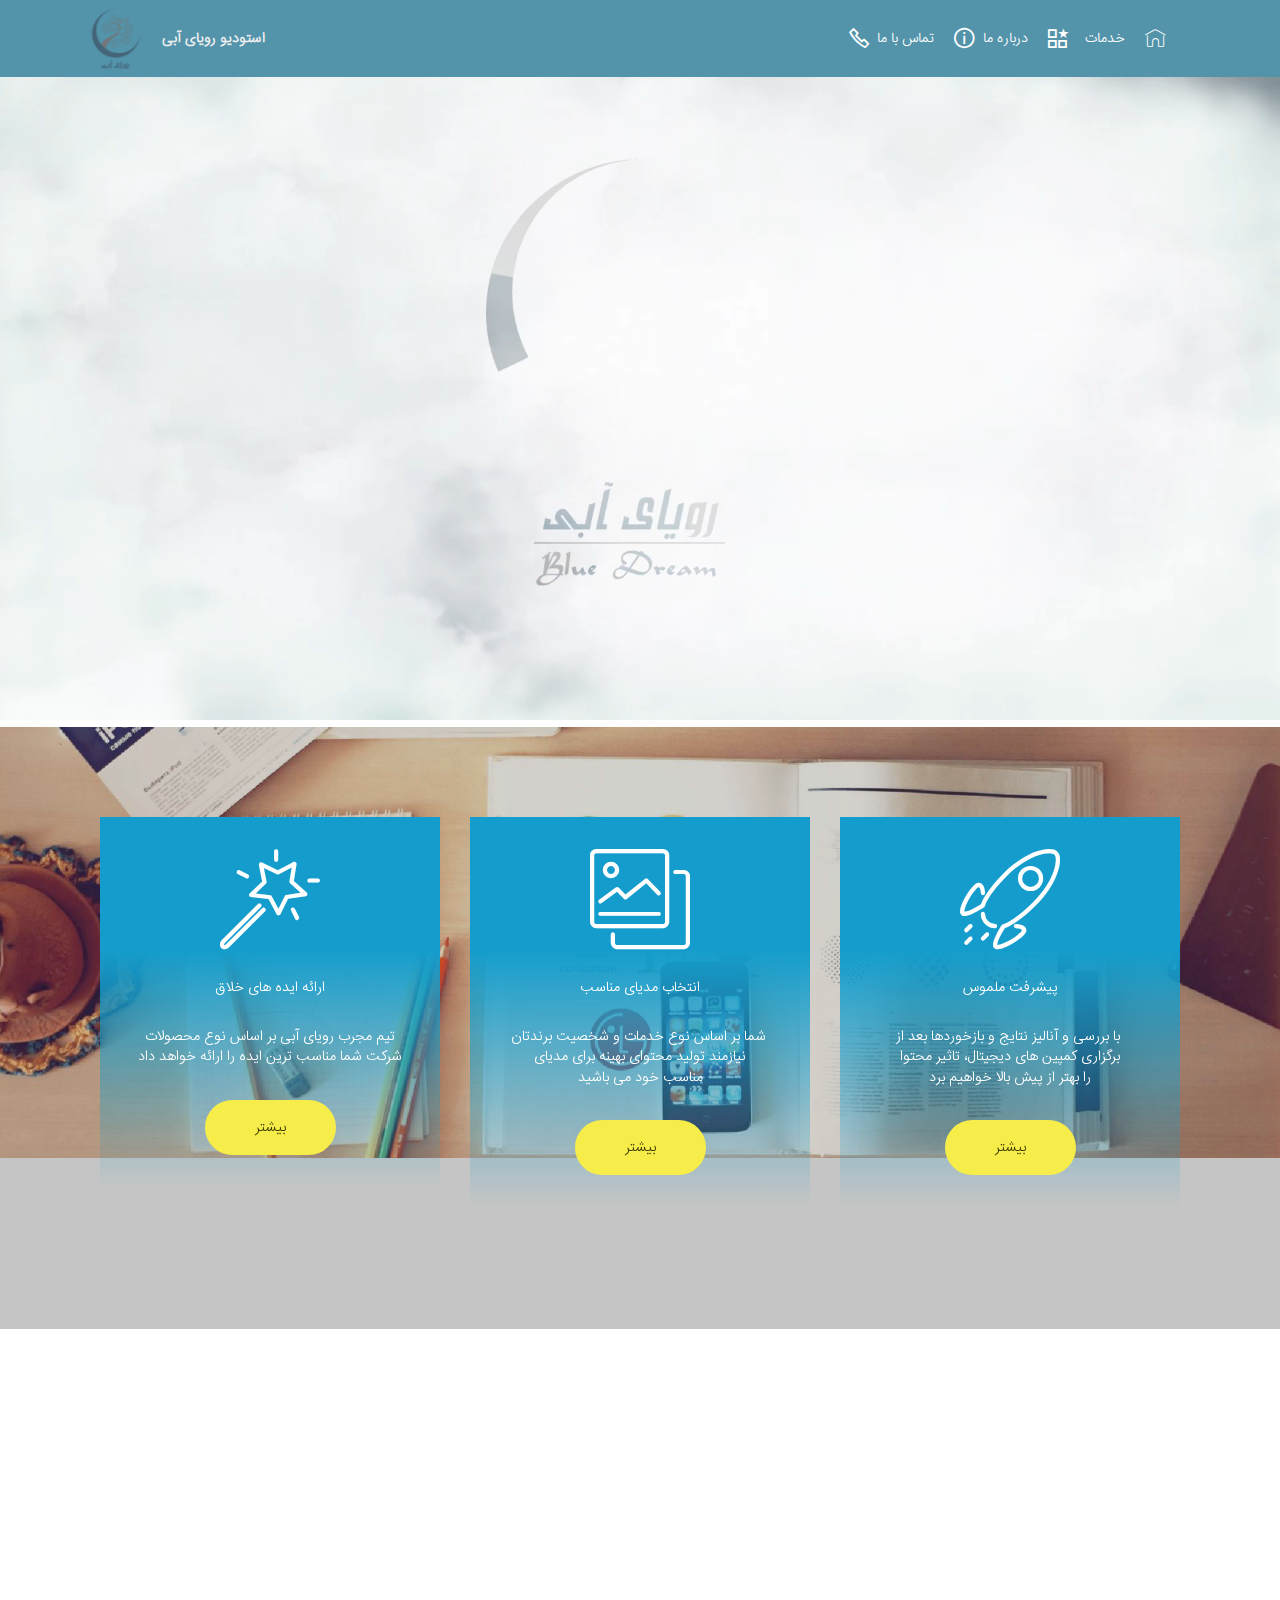
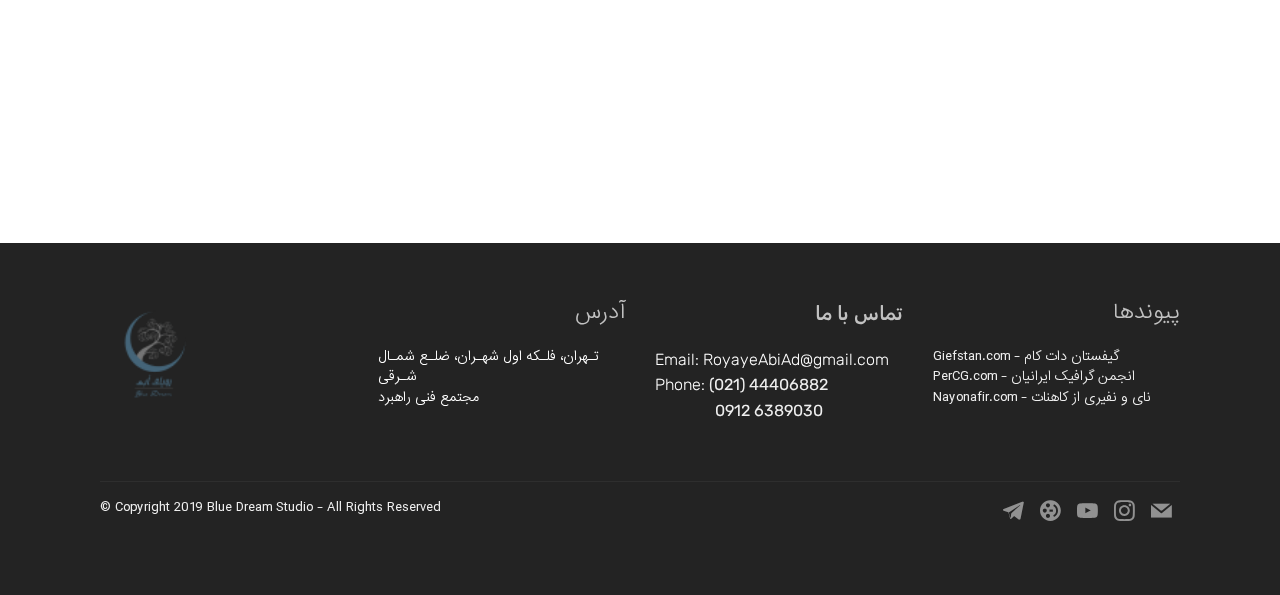
==== commit 95653ae1: "ok" ====
--- a/aboutus.html
+++ b/aboutus.html
@@ -132,7 +132,7 @@
 
 		
             <div class="mbr-text col-12 mbr-fonts-style display-7 col-md-12"><p>
-             <iframe style="border:none" width="450em" height="250em" scrolling="no" src="assets/d3.html "></iframe>  
+             <iframe style="border:none" width="450em" height="250em" scrolling="no" src="d3.html "></iframe>  
 
 				</div>
 			 
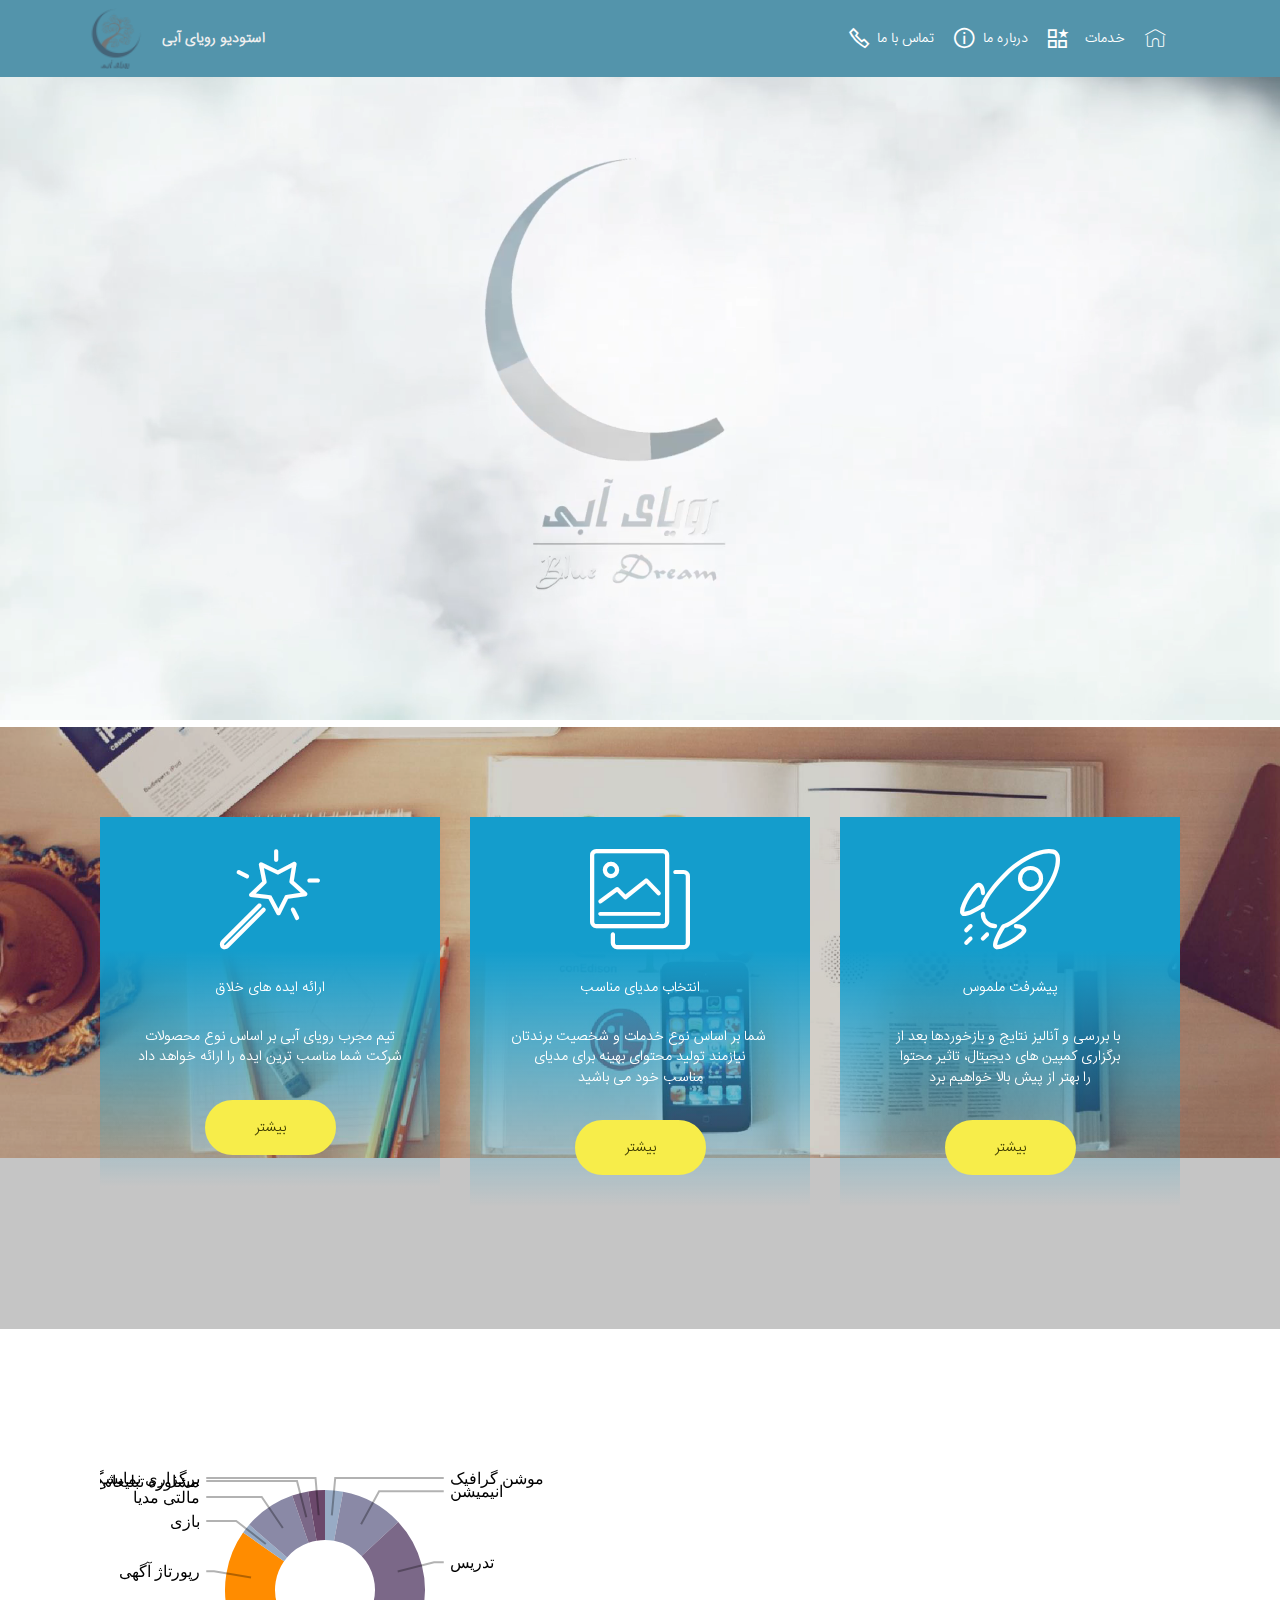
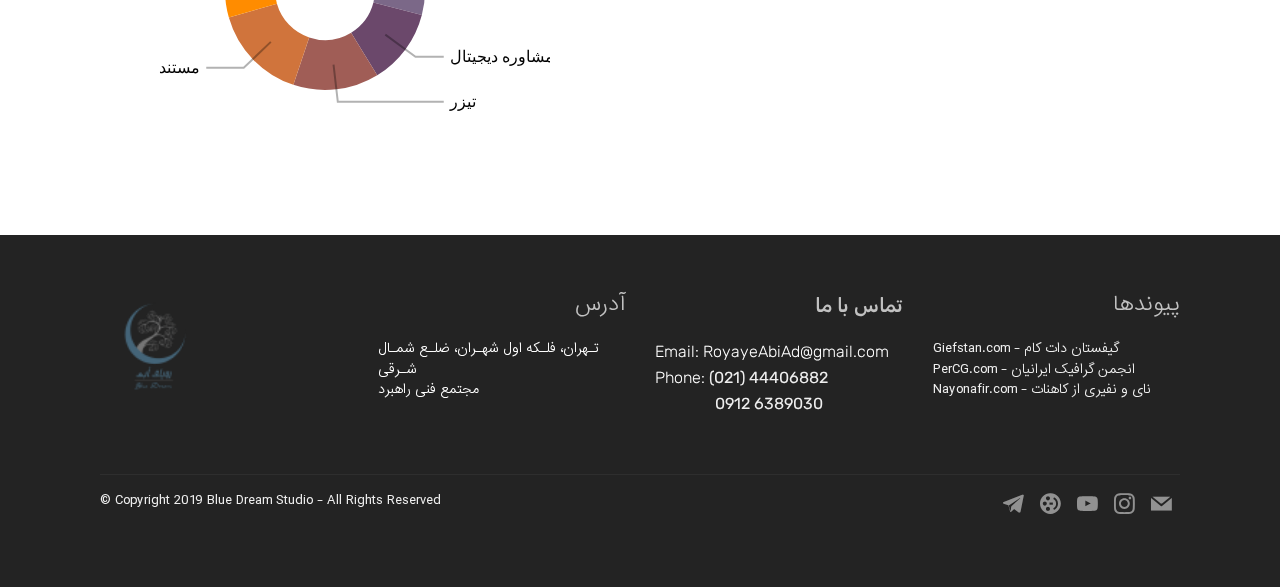
==== commit c7b434c2: "ok" ====
--- a/aboutus.html
+++ b/aboutus.html
@@ -22,10 +22,15 @@
   <link href="assets/fonts/style.css" rel="stylesheet">
   <link rel="stylesheet" href="assets/MH/css/mbr-additional.css" type="text/css">
   
-  
-  
+ 
 </head>
 <body>
+ <style>
+#wrap { width: 450px; height: 250px; padding: 0; overflow: hidden; }
+ 
+#frame { zoom: 1; -moz-transform: scale(1); -moz-transform-origin: 0 0; }
+</style>
+  
   <section class="menu cid-rrZUetpNCI" once="menu" id="menu1-r">
 
     
@@ -132,8 +137,9 @@
 
 		
             <div class="mbr-text col-12 mbr-fonts-style display-7 col-md-12"><p>
-             <iframe style="border:none" width="450em" height="250em" scrolling="no" src="d3.html "></iframe>  
-
+			<div id="wrap">
+             <iframe  id="frame" style="border:none" width="450px" height="250px" scrolling="no"  src="assets/d3.html "></iframe>  
+</div>
 				</div>
 			 
     </div>
--- a/assets/theme/css/style.css
+++ b/assets/theme/css/style.css
@@ -1,7 +1,6 @@
 /*!
- * Mobirise v4 theme (https://mobirise.com/)
- * Copyright 2017 Mobirise
- */section{background-color:#eeeeee}section,.container,.container-fluid{position:relative;word-wrap:break-word}a.mbr-iconfont:hover{text-decoration:none}.article .lead p,.article .lead ul,.article .lead ol,.article .lead pre,.article .lead blockquote{margin-bottom:0}a{font-style:normal;font-weight:400;cursor:pointer}a,a:hover{text-decoration:none}figure{margin-bottom:0}body{color:#232323}h1,h2,h3,h4,h5,h6,.h1,.h2,.h3,.h4,.h5,.h6,.display-1,.display-2,.display-3,.display-4{line-height:1;word-break:break-word;word-wrap:break-word}b,strong{font-weight:bold}blockquote{padding:10px 0 10px 20px;position:relative;border-left:2px solid;border-color:#ff3366}input:-webkit-autofill,input:-webkit-autofill:hover,input:-webkit-autofill:focus,input:-webkit-autofill:active{transition-delay:9999s;transition-property:background-color, color}textarea[type="hidden"]{display:none}body{position:relative}section{background-position:50% 50%;background-repeat:no-repeat;background-size:cover}section .mbr-background-video,section .mbr-background-video-preview{position:absolute;bottom:0;left:0;right:0;top:0}.hidden{visibility:hidden}.mbr-z-index20{z-index:20}/*! Base colors */.mbr-white{color:#ffffff}.mbr-black{color:#000000}.mbr-bg-white{background-color:#ffffff}.mbr-bg-black{background-color:#000000}/*! Text-aligns */.align-left{text-align:left}.align-center{text-align:center}.align-right{text-align:right}@media (max-width: 767px){.align-left,.align-center,.align-right,.mbr-section-btn,.mbr-section-title{text-align:center}}/*! Font-weight  */.mbr-light{font-weight:300}.mbr-regular{font-weight:400}.mbr-semibold{font-weight:500}.mbr-bold{font-weight:700}/*! Media  */.media-size-item{-webkit-flex:1 1 auto;-moz-flex:1 1 auto;-ms-flex:1 1 auto;-o-flex:1 1 auto;flex:1 1 auto}.media-content{-webkit-flex-basis:100%;flex-basis:100%}.media-container-row{display:-ms-flexbox;display:-webkit-flex;display:flex;-webkit-flex-direction:row;-ms-flex-direction:row;flex-direction:row;-webkit-flex-wrap:wrap;-ms-flex-wrap:wrap;flex-wrap:wrap;-webkit-justify-content:center;-ms-flex-pack:center;justify-content:center;-webkit-align-content:center;-ms-flex-line-pack:center;align-content:center;-webkit-align-items:start;-ms-flex-align:start;align-items:start}.media-container-row .media-size-item{width:400px}.media-container-column{display:-ms-flexbox;display:-webkit-flex;display:flex;-webkit-flex-direction:column;-ms-flex-direction:column;flex-direction:column;-webkit-flex-wrap:wrap;-ms-flex-wrap:wrap;flex-wrap:wrap;-webkit-justify-content:center;-ms-flex-pack:center;justify-content:center;-webkit-align-content:center;-ms-flex-line-pack:center;align-content:center;-webkit-align-items:stretch;-ms-flex-align:stretch;align-items:stretch}.media-container-column>*{width:100%}@media (min-width: 992px){.media-container-row{-webkit-flex-wrap:nowrap;-ms-flex-wrap:nowrap;flex-wrap:nowrap}}figure{overflow:hidden}figure[mbr-media-size]{transition:width 0.1s}.mbr-figure img,.mbr-figure iframe{display:block;width:100%}.card{background-color:transparent;border:none}.card-box{flex:0 0 100%}.card-img{text-align:center;flex-shrink:0;-webkit-flex-shrink:0}.media{max-width:100%;margin:0 auto}.mbr-figure{-ms-flex-item-align:center;-ms-grid-row-align:center;-webkit-align-self:center;align-self:center}.media-container>div{max-width:100%}.mbr-figure img,.card-img img{width:100%}@media (max-width: 991px){.media-size-item{width:auto !important}.media{width:auto}.mbr-figure{width:100% !important}}/*! Buttons */.mbr-section-btn{margin-left:-.25rem;margin-right:-.25rem;font-size:0}nav .mbr-section-btn{margin-left:0rem;margin-right:0rem}/*! Btn icon margin */.btn .mbr-iconfont,.btn.btn-sm .mbr-iconfont{cursor:pointer;margin-right:0.5rem}.btn.btn-md .mbr-iconfont,.btn.btn-md .mbr-iconfont{margin-right:0.8rem}.mbr-regular{font-weight:400}.mbr-semibold{font-weight:500}.mbr-bold{font-weight:700}[type="submit"]{-webkit-appearance:none}/*! Full-screen */.mbr-fullscreen .mbr-overlay{min-height:100vh}.mbr-fullscreen{display:flex;display:-webkit-flex;display:-moz-flex;display:-ms-flex;display:-o-flex;align-items:center;-webkit-align-items:center;min-height:100vh;padding-top:3rem;padding-bottom:3rem}/*! Map */.map{height:25rem;position:relative}.map iframe{width:100%;height:100%}.form-asterisk{font-family:initial;position:absolute;top:-2px;font-weight:normal}/*! Scroll to top arrow */.mbr-arrow-up{bottom:25px;right:90px;position:fixed;text-align:right;z-index:5000;color:#ffffff;font-size:32px;transform:rotate(180deg);-webkit-transform:rotate(180deg)}.mbr-arrow-up a{background:rgba(0,0,0,0.2);border-radius:3px;color:#fff;display:inline-block;height:60px;width:60px;outline-style:none !important;position:relative;text-decoration:none;transition:all .3s ease-in-out;cursor:pointer;text-align:center}.mbr-arrow-up a:hover{background-color:rgba(0,0,0,0.4)}.mbr-arrow-up a i{line-height:60px}.mbr-arrow-up-icon{display:block;color:#fff}.mbr-arrow-up-icon::before{content:"\203a";display:inline-block;font-family:serif;font-size:32px;line-height:1;font-style:normal;position:relative;top:6px;left:-4px;-webkit-transform:rotate(-90deg);transform:rotate(-90deg)}/*! Arrow Down */.mbr-arrow{position:absolute;bottom:45px;left:50%;width:60px;height:60px;cursor:pointer;background-color:rgba(80,80,80,0.5);border-radius:50%;-webkit-transform:translateX(-50%);transform:translateX(-50%)}.mbr-arrow>a{display:inline-block;text-decoration:none;outline-style:none;-webkit-animation:arrowdown 1.7s ease-in-out infinite;animation:arrowdown 1.7s ease-in-out infinite}.mbr-arrow>a>i{position:absolute;top:-2px;left:15px;font-size:2rem}@keyframes arrowdown{0%{transform:translateY(0px);-webkit-transform:translateY(0px)}50%{transform:translateY(-5px);-webkit-transform:translateY(-5px)}100%{transform:translateY(0px);-webkit-transform:translateY(0px)}}@-webkit-keyframes arrowdown{0%{transform:translateY(0px);-webkit-transform:translateY(0px)}50%{transform:translateY(-5px);-webkit-transform:translateY(-5px)}100%{transform:translateY(0px);-webkit-transform:translateY(0px)}}@media (max-width: 500px){.mbr-arrow-up{left:50%;right:auto;transform:translateX(-50%) rotate(180deg);-webkit-transform:translateX(-50%) rotate(180deg)}}@keyframes gradient-animation{from{background-position:0% 100%;animation-timing-function:ease-in-out}to{background-position:100% 0%;animation-timing-function:ease-in-out}}@-webkit-keyframes gradient-animation{from{background-position:0% 100%;animation-timing-function:ease-in-out}to{background-position:100% 0%;animation-timing-function:ease-in-out}}.bg-gradient{background-size:200% 200%;animation:gradient-animation 5s infinite alternate;-webkit-animation:gradient-animation 5s infinite alternate}.menu .navbar-brand{display:-webkit-flex}.menu .navbar-brand span{display:flex;display:-webkit-flex}.menu .navbar-brand .navbar-caption-wrap{display:-webkit-flex}.menu .navbar-brand .navbar-logo img{display:-webkit-flex}@media (min-width: 768px) and (max-width: 991px){.menu .navbar-toggleable-sm .navbar-nav{display:-webkit-box;display:-webkit-flex;display:-ms-flexbox}}@media (max-width: 991px){.menu .navbar-collapse{max-height:93.5vh}.menu .navbar-collapse.show{overflow:auto}}@media (min-width: 992px){.menu .navbar-nav.nav-dropdown{display:-webkit-flex}.menu .navbar-toggleable-sm .navbar-collapse{display:-webkit-flex !important}.menu .collapsed .navbar-collapse{max-height:93.5vh}.menu .collapsed .navbar-collapse.show{overflow:auto}}@media (max-width: 767px){.menu .navbar-collapse{max-height:80vh}}.navbar{display:-webkit-flex;-webkit-flex-wrap:wrap;-webkit-align-items:center;-webkit-justify-content:space-between}.navbar-collapse{-webkit-flex-basis:100%;-webkit-flex-grow:1;-webkit-align-items:center}.nav-dropdown .link{padding:.667em 1.667em !important;margin:0 !important}.nav{display:-webkit-flex;-webkit-flex-wrap:wrap}.row{display:-webkit-flex;-webkit-flex-wrap:wrap}.justify-content-center{-webkit-justify-content:center}.form-inline{display:-webkit-flex;-webkit-flex-flow:row wrap;-webkit-align-items:center}.card-wrapper{-webkit-flex:1}.carousel-control{z-index:10;display:-webkit-flex;-webkit-align-items:center;-webkit-justify-content:center}.carousel-controls{display:-webkit-flex}.media{display:-webkit-flex}.form-group:focus{outline:none}.jq-selectbox__select{padding:1.07em .5em;position:absolute;top:0;left:0;width:100%}.jq-selectbox__dropdown{position:absolute;top:100% !important;left:0 !important;width:100% !important}.jq-selectbox__trigger-arrow{transform:translateY(-50%)}.jq-selectbox li{padding:1.07em .5em}.modal-dialog,.modal-content{height:100%}.modal-dialog .carousel-inner{height:100%;height:-webkit-fill-available;height:fill-available}.carousel-item{text-align:center}.carousel-item img{margin:auto}
+ *  (https://gifestan.com/)
+ * Copyright 2019 Gifestan*/section{background-color:#eeeeee}section,.container,.container-fluid{position:relative;word-wrap:break-word}a.mbr-iconfont:hover{text-decoration:none}.article .lead p,.article .lead ul,.article .lead ol,.article .lead pre,.article .lead blockquote{margin-bottom:0}a{font-style:normal;font-weight:400;cursor:pointer}a,a:hover{text-decoration:none}figure{margin-bottom:0}body{color:#232323}h1,h2,h3,h4,h5,h6,.h1,.h2,.h3,.h4,.h5,.h6,.display-1,.display-2,.display-3,.display-4{line-height:1;word-break:break-word;word-wrap:break-word}b,strong{font-weight:bold}blockquote{padding:10px 0 10px 20px;position:relative;border-left:2px solid;border-color:#ff3366}input:-webkit-autofill,input:-webkit-autofill:hover,input:-webkit-autofill:focus,input:-webkit-autofill:active{transition-delay:9999s;transition-property:background-color, color}textarea[type="hidden"]{display:none}body{position:relative}section{background-position:50% 50%;background-repeat:no-repeat;background-size:cover}section .mbr-background-video,section .mbr-background-video-preview{position:absolute;bottom:0;left:0;right:0;top:0}.hidden{visibility:hidden}.mbr-z-index20{z-index:20}/*! Base colors */.mbr-white{color:#ffffff}.mbr-black{color:#000000}.mbr-bg-white{background-color:#ffffff}.mbr-bg-black{background-color:#000000}/*! Text-aligns */.align-left{text-align:left}.align-center{text-align:center}.align-right{text-align:right}@media (max-width: 767px){.align-left,.align-center,.align-right,.mbr-section-btn,.mbr-section-title{text-align:center}}/*! Font-weight  */.mbr-light{font-weight:300}.mbr-regular{font-weight:400}.mbr-semibold{font-weight:500}.mbr-bold{font-weight:700}/*! Media  */.media-size-item{-webkit-flex:1 1 auto;-moz-flex:1 1 auto;-ms-flex:1 1 auto;-o-flex:1 1 auto;flex:1 1 auto}.media-content{-webkit-flex-basis:100%;flex-basis:100%}.media-container-row{display:-ms-flexbox;display:-webkit-flex;display:flex;-webkit-flex-direction:row;-ms-flex-direction:row;flex-direction:row;-webkit-flex-wrap:wrap;-ms-flex-wrap:wrap;flex-wrap:wrap;-webkit-justify-content:center;-ms-flex-pack:center;justify-content:center;-webkit-align-content:center;-ms-flex-line-pack:center;align-content:center;-webkit-align-items:start;-ms-flex-align:start;align-items:start}.media-container-row .media-size-item{width:400px}.media-container-column{display:-ms-flexbox;display:-webkit-flex;display:flex;-webkit-flex-direction:column;-ms-flex-direction:column;flex-direction:column;-webkit-flex-wrap:wrap;-ms-flex-wrap:wrap;flex-wrap:wrap;-webkit-justify-content:center;-ms-flex-pack:center;justify-content:center;-webkit-align-content:center;-ms-flex-line-pack:center;align-content:center;-webkit-align-items:stretch;-ms-flex-align:stretch;align-items:stretch}.media-container-column>*{width:100%}@media (min-width: 992px){.media-container-row{-webkit-flex-wrap:nowrap;-ms-flex-wrap:nowrap;flex-wrap:nowrap}}figure{overflow:hidden}figure[mbr-media-size]{transition:width 0.1s}.mbr-figure img,.mbr-figure iframe{display:block;width:100%}.card{background-color:transparent;border:none}.card-box{flex:0 0 100%}.card-img{text-align:center;flex-shrink:0;-webkit-flex-shrink:0}.media{max-width:100%;margin:0 auto}.mbr-figure{-ms-flex-item-align:center;-ms-grid-row-align:center;-webkit-align-self:center;align-self:center}.media-container>div{max-width:100%}.mbr-figure img,.card-img img{width:100%}@media (max-width: 991px){.media-size-item{width:auto !important}.media{width:auto}.mbr-figure{width:100% !important}}/*! Buttons */.mbr-section-btn{margin-left:-.25rem;margin-right:-.25rem;font-size:0}nav .mbr-section-btn{margin-left:0rem;margin-right:0rem}/*! Btn icon margin */.btn .mbr-iconfont,.btn.btn-sm .mbr-iconfont{cursor:pointer;margin-right:0.5rem}.btn.btn-md .mbr-iconfont,.btn.btn-md .mbr-iconfont{margin-right:0.8rem}.mbr-regular{font-weight:400}.mbr-semibold{font-weight:500}.mbr-bold{font-weight:700}[type="submit"]{-webkit-appearance:none}/*! Full-screen */.mbr-fullscreen .mbr-overlay{min-height:100vh}.mbr-fullscreen{display:flex;display:-webkit-flex;display:-moz-flex;display:-ms-flex;display:-o-flex;align-items:center;-webkit-align-items:center;min-height:100vh;padding-top:3rem;padding-bottom:3rem}/*! Map */.map{height:25rem;position:relative}.map iframe{width:100%;height:100%}.form-asterisk{font-family:initial;position:absolute;top:-2px;font-weight:normal}/*! Scroll to top arrow */.mbr-arrow-up{bottom:25px;right:90px;position:fixed;text-align:right;z-index:5000;color:#ffffff;font-size:32px;transform:rotate(180deg);-webkit-transform:rotate(180deg)}.mbr-arrow-up a{background:rgba(0,0,0,0.2);border-radius:3px;color:#fff;display:inline-block;height:60px;width:60px;outline-style:none !important;position:relative;text-decoration:none;transition:all .3s ease-in-out;cursor:pointer;text-align:center}.mbr-arrow-up a:hover{background-color:rgba(0,0,0,0.4)}.mbr-arrow-up a i{line-height:60px}.mbr-arrow-up-icon{display:block;color:#fff}.mbr-arrow-up-icon::before{content:"\203a";display:inline-block;font-family:serif;font-size:32px;line-height:1;font-style:normal;position:relative;top:6px;left:-4px;-webkit-transform:rotate(-90deg);transform:rotate(-90deg)}/*! Arrow Down */.mbr-arrow{position:absolute;bottom:45px;left:50%;width:60px;height:60px;cursor:pointer;background-color:rgba(80,80,80,0.5);border-radius:50%;-webkit-transform:translateX(-50%);transform:translateX(-50%)}.mbr-arrow>a{display:inline-block;text-decoration:none;outline-style:none;-webkit-animation:arrowdown 1.7s ease-in-out infinite;animation:arrowdown 1.7s ease-in-out infinite}.mbr-arrow>a>i{position:absolute;top:-2px;left:15px;font-size:2rem}@keyframes arrowdown{0%{transform:translateY(0px);-webkit-transform:translateY(0px)}50%{transform:translateY(-5px);-webkit-transform:translateY(-5px)}100%{transform:translateY(0px);-webkit-transform:translateY(0px)}}@-webkit-keyframes arrowdown{0%{transform:translateY(0px);-webkit-transform:translateY(0px)}50%{transform:translateY(-5px);-webkit-transform:translateY(-5px)}100%{transform:translateY(0px);-webkit-transform:translateY(0px)}}@media (max-width: 500px){.mbr-arrow-up{left:50%;right:auto;transform:translateX(-50%) rotate(180deg);-webkit-transform:translateX(-50%) rotate(180deg)}}@keyframes gradient-animation{from{background-position:0% 100%;animation-timing-function:ease-in-out}to{background-position:100% 0%;animation-timing-function:ease-in-out}}@-webkit-keyframes gradient-animation{from{background-position:0% 100%;animation-timing-function:ease-in-out}to{background-position:100% 0%;animation-timing-function:ease-in-out}}.bg-gradient{background-size:200% 200%;animation:gradient-animation 5s infinite alternate;-webkit-animation:gradient-animation 5s infinite alternate}.menu .navbar-brand{display:-webkit-flex}.menu .navbar-brand span{display:flex;display:-webkit-flex}.menu .navbar-brand .navbar-caption-wrap{display:-webkit-flex}.menu .navbar-brand .navbar-logo img{display:-webkit-flex}@media (min-width: 768px) and (max-width: 991px){.menu .navbar-toggleable-sm .navbar-nav{display:-webkit-box;display:-webkit-flex;display:-ms-flexbox}}@media (max-width: 991px){.menu .navbar-collapse{max-height:93.5vh}.menu .navbar-collapse.show{overflow:auto}}@media (min-width: 992px){.menu .navbar-nav.nav-dropdown{display:-webkit-flex}.menu .navbar-toggleable-sm .navbar-collapse{display:-webkit-flex !important}.menu .collapsed .navbar-collapse{max-height:93.5vh}.menu .collapsed .navbar-collapse.show{overflow:auto}}@media (max-width: 767px){.menu .navbar-collapse{max-height:80vh}}.navbar{display:-webkit-flex;-webkit-flex-wrap:wrap;-webkit-align-items:center;-webkit-justify-content:space-between}.navbar-collapse{-webkit-flex-basis:100%;-webkit-flex-grow:1;-webkit-align-items:center}.nav-dropdown .link{padding:.667em 1.667em !important;margin:0 !important}.nav{display:-webkit-flex;-webkit-flex-wrap:wrap}.row{display:-webkit-flex;-webkit-flex-wrap:wrap;text-align: right;}.justify-content-center{-webkit-justify-content:center}.form-inline{display:-webkit-flex;-webkit-flex-flow:row wrap;-webkit-align-items:center}.card-wrapper{-webkit-flex:1}.carousel-control{z-index:10;display:-webkit-flex;-webkit-align-items:center;-webkit-justify-content:center}.carousel-controls{display:-webkit-flex}.media{display:-webkit-flex}.form-group:focus{outline:none}.jq-selectbox__select{padding:1.07em .5em;position:absolute;top:0;left:0;width:100%}.jq-selectbox__dropdown{position:absolute;top:100% !important;left:0 !important;width:100% !important}.jq-selectbox__trigger-arrow{transform:translateY(-50%)}.jq-selectbox li{padding:1.07em .5em}.modal-dialog,.modal-content{height:100%}.modal-dialog .carousel-inner{height:100%;height:-webkit-fill-available;height:fill-available}.carousel-item{text-align:center}.carousel-item img{margin:auto}
 .engine {
 	position: absolute;
 	text-indent: -2400px;
